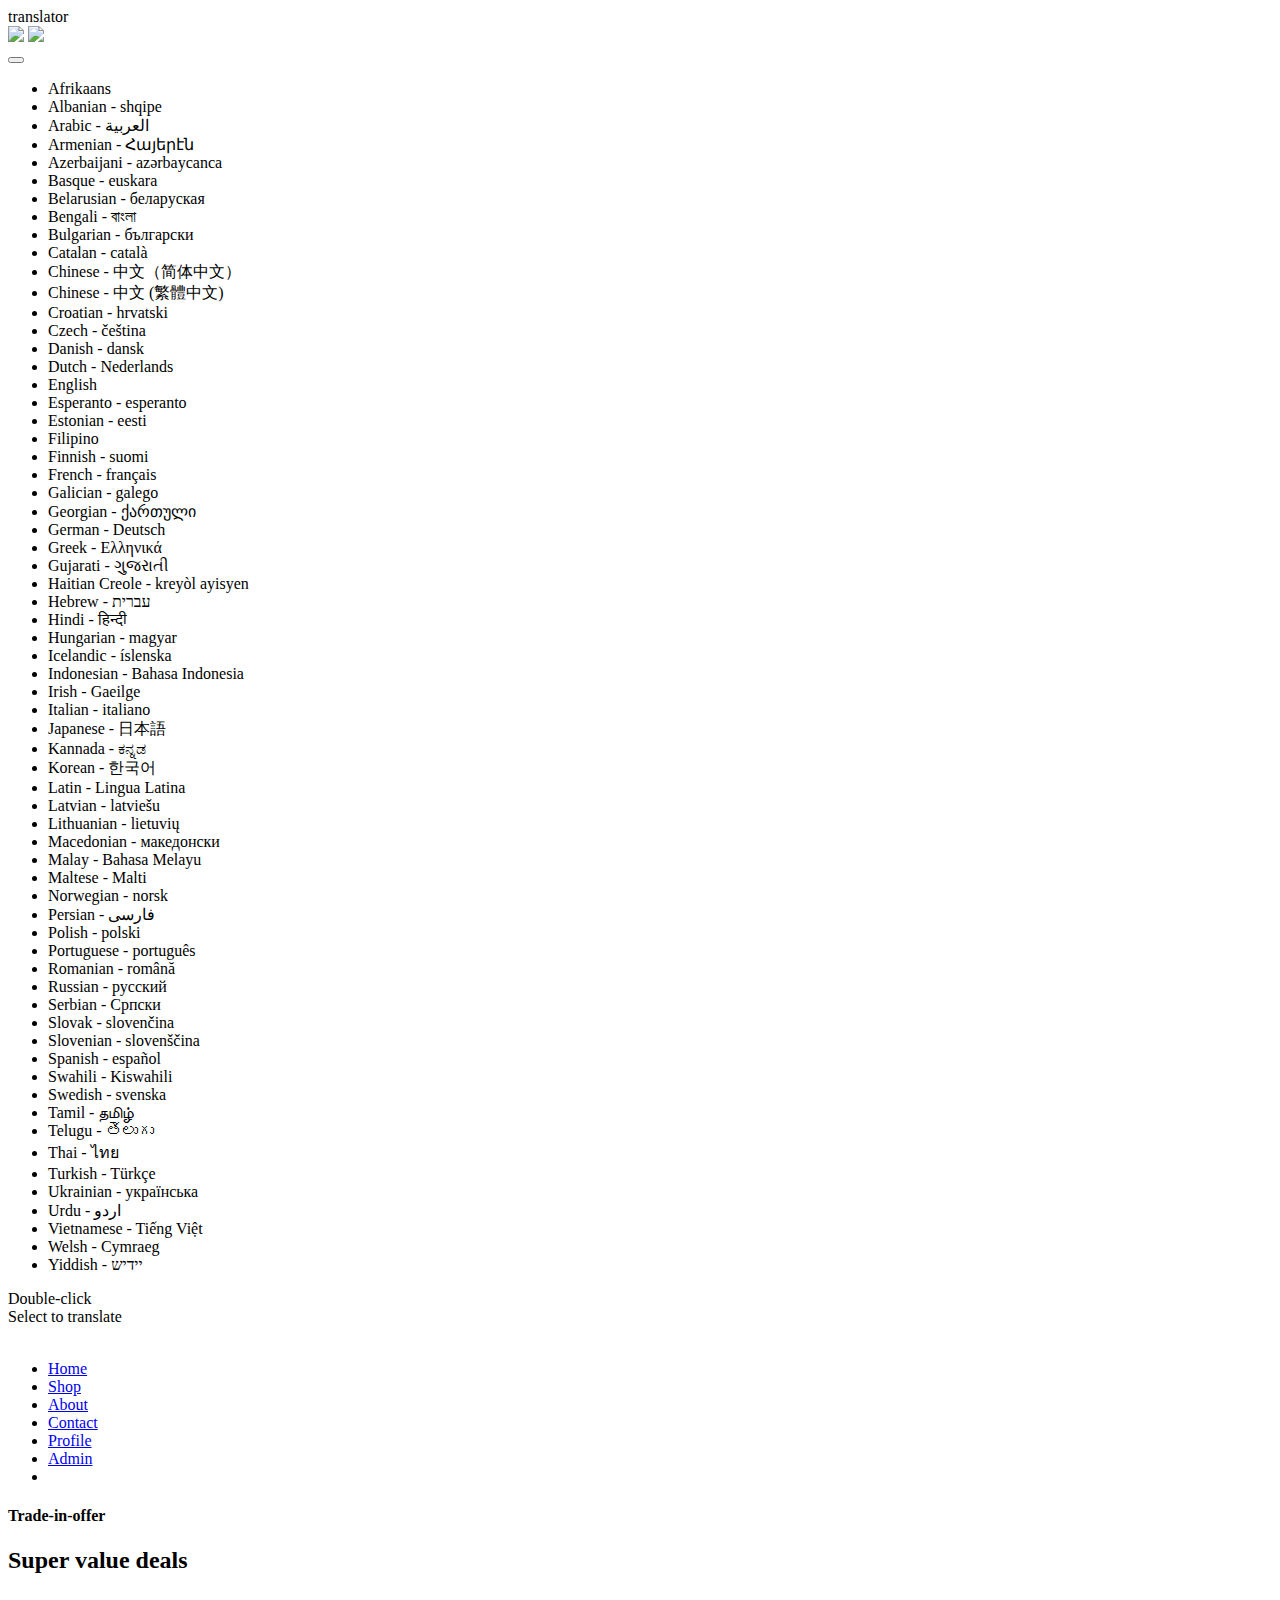
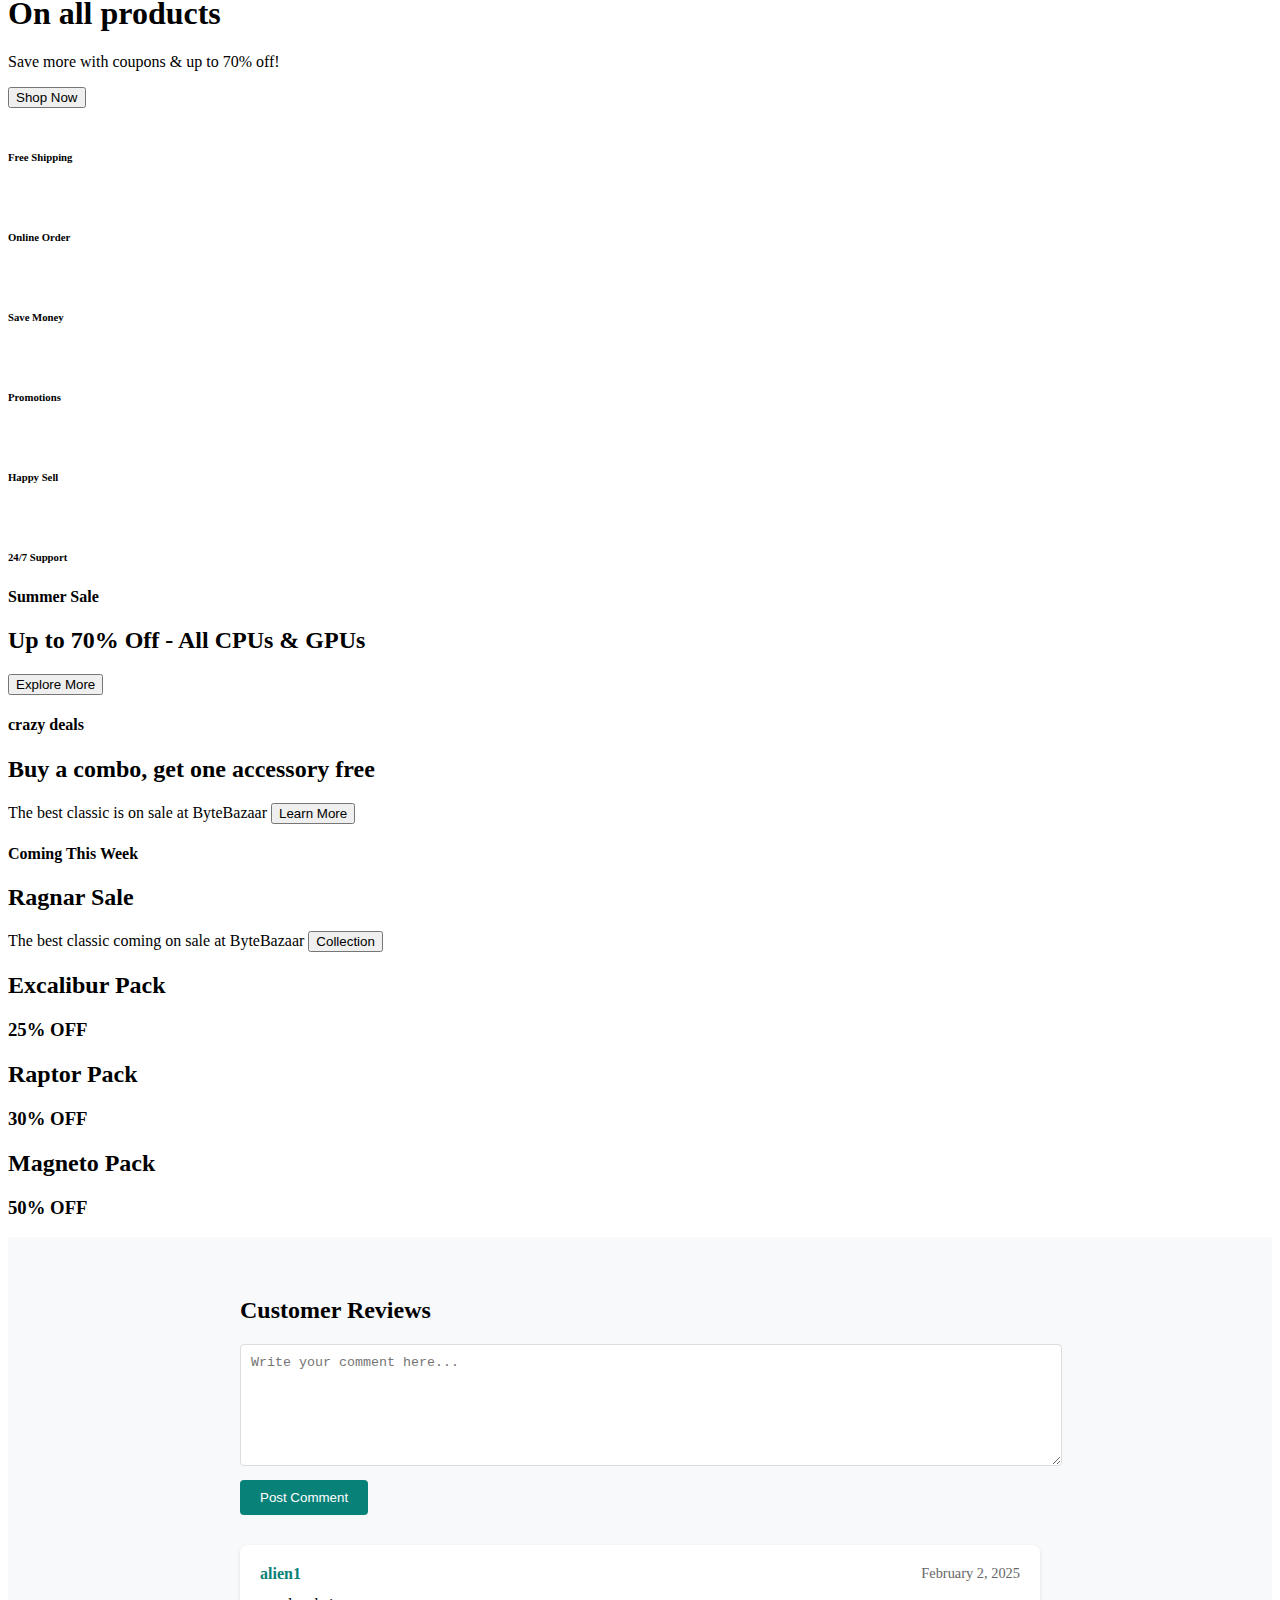
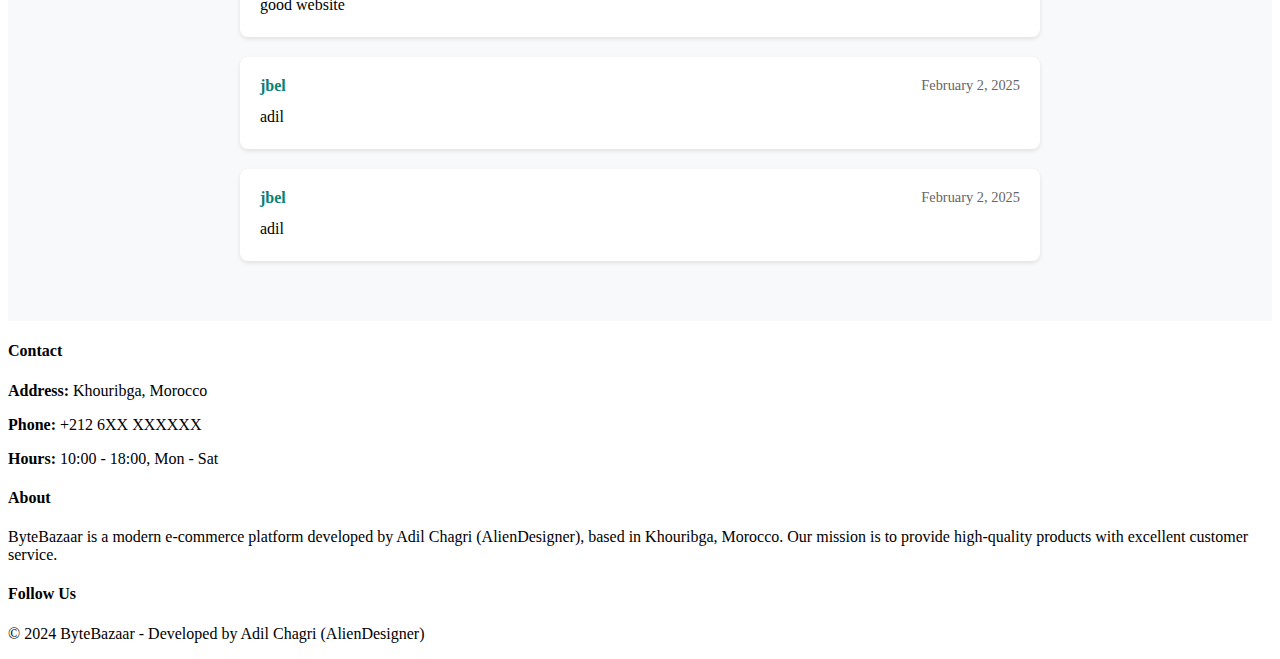
==== index.html @ e116e507 "Update and rename ByteBazaar.html to index.html" ====
<!DOCTYPE html>
<!-- saved from url=(0081)http://localhost/ecom/ByteBazaar-Ecommerce-Store-PHP-MySQL-main/website/index.php -->
<html lang="en"><head><meta http-equiv="Content-Type" content="text/html; charset=UTF-8">
    
    <meta http-equiv="X-UA-Compatible" content="IE=edge">
    <meta name="viewport" content="width=device-width, initial-scale=1.0">
    <title>ByteBazaar</title>
    <link rel="stylesheet" href="./ByteBazaar_files/all.css">
    <link rel="stylesheet" href="./ByteBazaar_files/all.css">
    <link rel="stylesheet" href="./ByteBazaar_files/style.css">
<style type="text/css">@font-face{font-family:'Didact Gothic';src:url([data-uri]) format("woff");font-weight:normal;font-style:normal}
</style><style id="plotly.js-style-global"></style><style type="text/css">.CtxtMenu_InfoClose {  top:.2em; right:.2em;}
.CtxtMenu_InfoContent {  overflow:auto; text-align:left; font-size:80%;  padding:.4em .6em; border:1px inset; margin:1em 0px;  max-height:20em; max-width:30em; background-color:#EEEEEE;  white-space:normal;}
.CtxtMenu_Info.CtxtMenu_MousePost {outline:none;}
.CtxtMenu_Info {  position:fixed; left:50%; width:auto; text-align:center;  border:3px outset; padding:1em 2em; background-color:#DDDDDD;  color:black;  cursor:default; font-family:message-box; font-size:120%;  font-style:normal; text-indent:0; text-transform:none;  line-height:normal; letter-spacing:normal; word-spacing:normal;  word-wrap:normal; white-space:nowrap; float:none; z-index:201;  border-radius: 15px;                     /* Opera 10.5 and IE9 */  -webkit-border-radius:15px;               /* Safari and Chrome */  -moz-border-radius:15px;                  /* Firefox */  -khtml-border-radius:15px;                /* Konqueror */  box-shadow:0px 10px 20px #808080;         /* Opera 10.5 and IE9 */  -webkit-box-shadow:0px 10px 20px #808080; /* Safari 3 & Chrome */  -moz-box-shadow:0px 10px 20px #808080;    /* Forefox 3.5 */  -khtml-box-shadow:0px 10px 20px #808080;  /* Konqueror */  filter:progid:DXImageTransform.Microsoft.dropshadow(OffX=2, OffY=2, Color="gray", Positive="true"); /* IE */}
</style><style type="text/css">.CtxtMenu_MenuClose {  position:absolute;  cursor:pointer;  display:inline-block;  border:2px solid #AAA;  border-radius:18px;  -webkit-border-radius: 18px;             /* Safari and Chrome */  -moz-border-radius: 18px;                /* Firefox */  -khtml-border-radius: 18px;              /* Konqueror */  font-family: "Courier New", Courier;  font-size:24px;  color:#F0F0F0}
.CtxtMenu_MenuClose span {  display:block; background-color:#AAA; border:1.5px solid;  border-radius:18px;  -webkit-border-radius: 18px;             /* Safari and Chrome */  -moz-border-radius: 18px;                /* Firefox */  -khtml-border-radius: 18px;              /* Konqueror */  line-height:0;  padding:8px 0 6px     /* may need to be browser-specific */}
.CtxtMenu_MenuClose:hover {  color:white!important;  border:2px solid #CCC!important}
.CtxtMenu_MenuClose:hover span {  background-color:#CCC!important}
.CtxtMenu_MenuClose:hover:focus {  outline:none}
</style><style type="text/css">.CtxtMenu_Menu {  position:absolute;  background-color:white;  color:black;  width:auto; padding:5px 0px;  border:1px solid #CCCCCC; margin:0; cursor:default;  font: menu; text-align:left; text-indent:0; text-transform:none;  line-height:normal; letter-spacing:normal; word-spacing:normal;  word-wrap:normal; white-space:nowrap; float:none; z-index:201;  border-radius: 5px;                     /* Opera 10.5 and IE9 */  -webkit-border-radius: 5px;             /* Safari and Chrome */  -moz-border-radius: 5px;                /* Firefox */  -khtml-border-radius: 5px;              /* Konqueror */  box-shadow:0px 10px 20px #808080;         /* Opera 10.5 and IE9 */  -webkit-box-shadow:0px 10px 20px #808080; /* Safari 3 & Chrome */  -moz-box-shadow:0px 10px 20px #808080;    /* Forefox 3.5 */  -khtml-box-shadow:0px 10px 20px #808080;  /* Konqueror */}
.CtxtMenu_MenuItem {  padding: 1px 2em;  background:transparent;}
.CtxtMenu_MenuArrow {  position:absolute; right:.5em; padding-top:.25em; color:#666666;  font-family: null; font-size: .75em}
.CtxtMenu_MenuActive .CtxtMenu_MenuArrow {color:white}
.CtxtMenu_MenuArrow.CtxtMenu_RTL {left:.5em; right:auto}
.CtxtMenu_MenuCheck {  position:absolute; left:.7em;  font-family: null}
.CtxtMenu_MenuCheck.CtxtMenu_RTL { right:.7em; left:auto }
.CtxtMenu_MenuRadioCheck {  position:absolute; left: .7em;}
.CtxtMenu_MenuRadioCheck.CtxtMenu_RTL {  right: .7em; left:auto}
.CtxtMenu_MenuInputBox {  padding-left: 1em; right:.5em; color:#666666;  font-family: null;}
.CtxtMenu_MenuInputBox.CtxtMenu_RTL {  left: .1em;}
.CtxtMenu_MenuComboBox {  left:.1em; padding-bottom:.5em;}
.CtxtMenu_MenuSlider {  left: .1em;}
.CtxtMenu_SliderValue {  position:absolute; right:.1em; padding-top:.25em; color:#333333;  font-size: .75em}
.CtxtMenu_SliderBar {  outline: none; background: #d3d3d3}
.CtxtMenu_MenuLabel {  padding: 1px 2em 3px 1.33em;  font-style:italic}
.CtxtMenu_MenuRule {  border-top: 1px solid #DDDDDD;  margin: 4px 3px;}
.CtxtMenu_MenuDisabled {  color:GrayText}
.CtxtMenu_MenuActive {  background-color: #606872;  color: white;}
.CtxtMenu_MenuDisabled:focus {  background-color: #E8E8E8}
.CtxtMenu_MenuLabel:focus {  background-color: #E8E8E8}
.CtxtMenu_ContextMenu:focus {  outline:none}
.CtxtMenu_ContextMenu .CtxtMenu_MenuItem:focus {  outline:none}
.CtxtMenu_SelectionMenu {  position:relative; float:left;  border-bottom: none; -webkit-box-shadow:none; -webkit-border-radius:0px; }
.CtxtMenu_SelectionItem {  padding-right: 1em;}
.CtxtMenu_Selection {  right: 40%; width:50%; }
.CtxtMenu_SelectionBox {  padding: 0em; max-height:20em; max-width: none;  background-color:#FFFFFF;}
.CtxtMenu_SelectionDivider {  clear: both; border-top: 2px solid #000000;}
.CtxtMenu_Menu .CtxtMenu_MenuClose {  top:-10px; left:-10px}
</style><style id="MJX-SVG-styles">
mjx-container[jax="SVG"] {
  direction: ltr;
}

mjx-container[jax="SVG"] > svg {
  overflow: visible;
}

mjx-container[jax="SVG"] > svg a {
  fill: blue;
  stroke: blue;
}

mjx-assistive-mml {
  position: absolute !important;
  top: 0px;
  left: 0px;
  clip: rect(1px, 1px, 1px, 1px);
  padding: 1px 0px 0px 0px !important;
  border: 0px !important;
  display: block !important;
  width: auto !important;
  overflow: hidden !important;
  -webkit-touch-callout: none;
  -webkit-user-select: none;
  -khtml-user-select: none;
  -moz-user-select: none;
  -ms-user-select: none;
  user-select: none;
}

mjx-assistive-mml[display="block"] {
  width: 100% !important;
}

mjx-container[jax="SVG"][display="true"] {
  display: block;
  text-align: center;
  margin: 1em 0;
}

mjx-container[jax="SVG"][display="true"][width="full"] {
  display: flex;
}

mjx-container[jax="SVG"][justify="left"] {
  text-align: left;
}

mjx-container[jax="SVG"][justify="right"] {
  text-align: right;
}

g[data-mml-node="merror"] > g {
  fill: red;
  stroke: red;
}

g[data-mml-node="merror"] > rect[data-background] {
  fill: yellow;
  stroke: none;
}

g[data-mml-node="mtable"] > line[data-line] {
  stroke-width: 70px;
  fill: none;
}

g[data-mml-node="mtable"] > rect[data-frame] {
  stroke-width: 70px;
  fill: none;
}

g[data-mml-node="mtable"] > .mjx-dashed {
  stroke-dasharray: 140;
}

g[data-mml-node="mtable"] > .mjx-dotted {
  stroke-linecap: round;
  stroke-dasharray: 0,140;
}

g[data-mml-node="mtable"] > g > svg {
  overflow: visible;
}

[jax="SVG"] mjx-tool {
  display: inline-block;
  position: relative;
  width: 0;
  height: 0;
}

[jax="SVG"] mjx-tool > mjx-tip {
  position: absolute;
  top: 0;
  left: 0;
}

mjx-tool > mjx-tip {
  display: inline-block;
  padding: .2em;
  border: 1px solid #888;
  font-size: 70%;
  background-color: #F8F8F8;
  color: black;
  box-shadow: 2px 2px 5px #AAAAAA;
}

g[data-mml-node="maction"][data-toggle] {
  cursor: pointer;
}

mjx-status {
  display: block;
  position: fixed;
  left: 1em;
  bottom: 1em;
  min-width: 25%;
  padding: .2em .4em;
  border: 1px solid #888;
  font-size: 90%;
  background-color: #F8F8F8;
  color: black;
}

foreignObject[data-mjx-xml] {
  font-family: initial;
  line-height: normal;
  overflow: visible;
}

.MathJax path {
  stroke-width: 3;
}
</style><style>@font-face {
              font-family: 'Open Sans Regular';
              font-style: normal;
              font-weight: 400;
              src: url('chrome-extension://gkkdmjjodidppndkbkhhknakbeflbomf/fonts/open_sans/open-sans-v18-latin-regular.woff');
          }</style><style>@font-face {
              font-family: 'Open Sans Bold';
              font-style: normal;
              font-weight: 800;
              src: url('chrome-extension://gkkdmjjodidppndkbkhhknakbeflbomf/fonts/open_sans/OpenSans-Bold.woff');
          }</style><style>@font-face {
              font-family: 'Open Sans ExtraBold';
              font-style: normal;
              font-weight: 800;
              src: url('chrome-extension://gkkdmjjodidppndkbkhhknakbeflbomf/fonts/open_sans/open-sans-v18-latin-800.woff');
          }</style><style data-jss="" data-meta="MuiDialog">
@media print {
  .MuiDialog-root {
    position: absolute !important;
  }
}
.MuiDialog-scrollPaper {
  display: flex;
  align-items: center;
  justify-content: center;
}
.MuiDialog-scrollBody {
  overflow-x: hidden;
  overflow-y: auto;
  text-align: center;
}
.MuiDialog-scrollBody:after {
  width: 0;
  height: 100%;
  content: "";
  display: inline-block;
  vertical-align: middle;
}
.MuiDialog-container {
  height: 100%;
  outline: 0;
}
@media print {
  .MuiDialog-container {
    height: auto;
  }
}
.MuiDialog-paper {
  margin: 32px;
  position: relative;
  overflow-y: auto;
}
@media print {
  .MuiDialog-paper {
    box-shadow: none;
    overflow-y: visible;
  }
}
.MuiDialog-paperScrollPaper {
  display: flex;
  max-height: calc(100% - 64px);
  flex-direction: column;
}
.MuiDialog-paperScrollBody {
  display: inline-block;
  text-align: left;
  vertical-align: middle;
}
.MuiDialog-paperWidthFalse {
  max-width: calc(100% - 64px);
}
.MuiDialog-paperWidthXs {
  max-width: 444px;
}
@media (max-width:507.95px) {
  .MuiDialog-paperWidthXs.MuiDialog-paperScrollBody {
    max-width: calc(100% - 64px);
  }
}
.MuiDialog-paperWidthSm {
  max-width: 600px;
}
@media (max-width:663.95px) {
  .MuiDialog-paperWidthSm.MuiDialog-paperScrollBody {
    max-width: calc(100% - 64px);
  }
}
.MuiDialog-paperWidthMd {
  max-width: 960px;
}
@media (max-width:1023.95px) {
  .MuiDialog-paperWidthMd.MuiDialog-paperScrollBody {
    max-width: calc(100% - 64px);
  }
}
.MuiDialog-paperWidthLg {
  max-width: 1280px;
}
@media (max-width:1343.95px) {
  .MuiDialog-paperWidthLg.MuiDialog-paperScrollBody {
    max-width: calc(100% - 64px);
  }
}
.MuiDialog-paperWidthXl {
  max-width: 1920px;
}
@media (max-width:1983.95px) {
  .MuiDialog-paperWidthXl.MuiDialog-paperScrollBody {
    max-width: calc(100% - 64px);
  }
}
.MuiDialog-paperFullWidth {
  width: calc(100% - 64px);
}
.MuiDialog-paperFullScreen {
  width: 100%;
  height: 100%;
  margin: 0;
  max-width: 100%;
  max-height: none;
  border-radius: 0;
}
.MuiDialog-paperFullScreen.MuiDialog-paperScrollBody {
  margin: 0;
  max-width: 100%;
}
</style><style class="optistyle">.optipanel .optibody .chatgpt-button{
  padding: 0.5em;
  font-size: large;
  font-weight: 700;
  cursor: pointer;
  text-align: center;
  display: block;
  transition: 0.3s;

}
.optipanel .optibody .chatgpt-button:hover{
  color: black;
}
.optipanel .optibody .chatgpt-button,
.optipanel .optibody .text-area-container {
  width: calc(100% - 22px);
  padding: 8px 10px;
  margin: .5em 0;
  border-radius: 5px;
  background: #f7f7f7;
  border: 1px solid rgb(220, 220, 220);
}
.optipanel .optibody .text-area-container {
  display: flex;
}
.optipanel .optibody .chatgpt-button:active,
.optipanel .optibody .text-area-container:has(textarea:focus){
  border-color: #bbc0c4;
}


.optipanel .optibody .text-area-container.sent {
  border: 0;
}
.optipanel .optibody .text-area-container > textarea {
  width: 100%;
  height: 1.2em;
  border: 0;
  resize: none;
  padding: 0;
  font-family: inherit;
  background-color: unset;
  font-size: medium;
  outline: unset;
  overflow-y: hidden;
}

.optipanel .optibody .text-area-container button{
  border: 0;
  background-color: unset;
  margin-left: auto;
  cursor: pointer;
  transition: 0.3s;
  fill: rgb(65, 65, 65);
}

.optipanel .optibody .text-area-container button:hover{
  fill: rgb(46, 46, 46);
}

.optipanel .optibody .text-area-container.sent button {
  display: none;
}
.optipanel .optibody .text-area-container svg{
  width: 2em;
  height: 1.5em;
  transform: rotate(90deg);
}


.dark.optisearchbox .optipanel .optibody .chatgpt-button,
.dark.optisearchbox .optipanel .optibody .text-area-container{
  border-color: #222222;
  background-color: #3b3b3b;
}
.dark.optisearchbox .optipanel .optibody .text-area-container button{
  fill: rgb(212, 212, 212);
}
.dark.optisearchbox .optipanel .optibody .text-area-container button:hover{
  fill: white;
}
.dark.optisearchbox .optipanel .optibody .chatgpt-button:active,
.dark.optisearchbox .optipanel .optibody .text-area-container:has(textarea:focus){
  border-color: #979797;
}
.dark.optisearchbox .optipanel .optibody .chatgpt-button:hover{
  color: white;
}
:root{
  --line-dark: #34363e
}
#optiexpr {
  padding-left: 20px;
  position: relative;
  overflow: auto;
  font-size: 18px;
}
#optiplot {
  padding: 0px;
  margin: 5px;
  overflow: auto;
}

#opticalculator {
  height: 400px;
  width: 400px;
  padding: 0px;
}

.optisearchbox {
  margin: 20px 0 10px 0;
  border-radius: 8px;
  width: auto;
  min-width: 400px;
  max-width: 600px;
  box-shadow: rgb(0 0 0 / 15%) 0px 0px 2px 0px, rgb(0 0 0 / 15%) 1px 3px 8px 0px;
  overflow: hidden;
}

.optisearchbox.bright {
  background-color: #fff;
}
.optisearchbox.dark {
  color: rgb(215, 210, 204);
  color-scheme: dark;
}

.optisearchbox .unfold_button {
  width: 100%;
  text-align: left;
  height: 2rem;
  border: 1px rgb(220, 220, 220);
  cursor: pointer;
  position: relative;
  box-shadow: rgb(255 255 255) 0px -15px 20px -3px;
  padding: 10px 0px 0px 10px;
  font-size: smaller;
}
.optisearchbox.dark .unfold_button{
  box-shadow: rgb(0,0,0) 0px -15px 20px -3px;
}
.optisearchbox .unfold_button:active{
  background-color: rgb(177, 177, 177);
}

.optipanel {
  margin: 0px 5px 0px 5px;
  padding: 15px 15px;
  padding-bottom: 8px;
  padding-top: 8px;
  font-size: 15px;
  position: relative;
  transition: max-height 5s;
  /* overflow-y: auto; */
  max-height: initial;
}

.folded {
  overflow-y: hidden;
  max-height: 400px;
}

.optipanel .watermark {
  float: right;
  font-size: x-small;
  color: #999999;
}

.optipanel .optiheader {
  margin-top: 15px;
  margin-bottom: 15px;
}

.optipanel .title {
  font-size: large;
  font-weight: bold;
  line-height: initial;
  word-wrap: break-word;
}
.optisearchbox.bright .optipanel .title {
  color: #1a0dab;
}

.optipanel .optiheader:hover .title {
  text-decoration: underline;
}

.optipanel .optilink {
  display: block;
  white-space: nowrap;
  overflow: hidden;
  text-overflow: ellipsis;
  max-width: 400px;
  padding-top: 5px;
  font-style: normal;
  font-size: small;
}

.bright .optipanel .optilink {
  color: #3c4043 !important;
}
.optisearchbox.dark .optipanel .optilink {
  color: rgb(167, 159, 147) !important;
}

.optipanel .optiheader a:link {
  text-decoration: none !important;
}

.optipanel .optilink img {
  vertical-align: middle;
  margin-right: 5px;
  margin-top: -3px;
  max-width: 16px;
  display: inline;
}

.optipanel hr {
  height: 1px;
  margin: .5em;
  border: 0px;
  background-color: rgb(220, 220, 220);
}
.optisearchbox.dark .optipanel hr {
  background-color: var(--line-dark);
}

.optipanel .opticopy {
  position: absolute;
  width: auto;
  height: auto;
  right: 6px;
  top: 6px;
  user-select: none;
  font-size: x-small;
  opacity: 70%;
}

.optipanel .opticopy svg {
  width: 15px;
  height: 15px;
  stroke: #bbc0c4;
}
.optipanel .opticopy svg:hover {
  stroke: #9fa6ad;
  cursor: pointer;
}
.optipanel .optibody p,
.optipanel .optibody ul,
.optipanel .optibody ol {
  line-height: 1.5;
  padding-top: 0.25em;
  padding-bottom: 0.25em;
}

.optipanel .optibody ul,
.optipanel .optibody ol {
  padding-left: 15px;
}
.optipanel .optibody img {
  max-width: 100%;
}

.optipanel .optibody li, .optipanel .optibody ol{
  list-style: initial;
  margin: .4rem;
  padding: 0 .4rem;
}

.optipanel blockquote {
  position: relative;
  padding-left: 12px;
}

.optipanel blockquote:before {
  content: "";
  display: block;
  position: absolute;
  top: 0;
  bottom: 0;
  left: 0;
  width: 4px;
  height: inherit;
  border-radius: 8px;
  background: #c8ccd0;
}

.optipanel code {
  font-family: Consolas, Menlo, Monaco, Lucida Console, Liberation Mono,
    DejaVu Sans Mono, Bitstream Vera Sans Mono, Courier New, monospace,
    sans-serif;
  padding: 2px 4px;
  border-radius: 3px;
  font-size: 100%;
}

.optipanel pre.prettyprint code {
  display: block;
}

.optipanel pre.prettyprint {
  border: 0px;
  margin-bottom: 1em;
  padding: 12px 8px;
  width: auto;
  max-height: 600px;
  overflow: auto;
  font-family: Consolas, Menlo, Monaco, monospace;
  font-size: 13px;
  border-radius: 3px;
  scrollbar-color: rgba(0, 0, 0, 0.2) transparent;
}

.optipanel .optibody {
  overflow: auto;
}

.optipanel a {
  text-decoration: none;
}
.bright .optipanel a {
  color: #0077cc
}
.optisearchbox.dark .optipanel a {
  color: #8ab4f8
}
.optipanel a:hover {
  text-decoration: underline;
}

.optipanel span.mwe-math-element {
  display: inline-flex;
}
.optipanel .stackfoot .d-none {
  display: none;
}

.optipanel .stackfoot {
  margin-top: 15px;
  line-height: 23px;
  font-size: small;
}

/*recherche associes position fixed google*/
#rhs .z2QsLb {
  position: unset !important;
}

.prettyprint { background: #f7f7f7; }

a .prettyprint .pln,
a .prettyprint .pun { color: #0077cc; }

.prettyprint .pln { color: #4d4d4c; }

/* Specify class=linenums on a pre to get line numbering */
.prettyprint ol.linenums {
  margin-top: 0;
  margin-bottom: 0;
  color: #8e908c;
}

li.L0,
li.L1,
li.L2,
li.L3,
li.L4,
li.L5,
li.L6,
li.L7,
li.L8,
li.L9 {
  padding-left: 1em;
  background-color: #ffffff;
  list-style-type: decimal;
}

@media screen {
  .prettyprint .str { color: #718c00; } /* string content */
  .prettyprint .kwd { color: #8959a8; } /* keyword */
  .prettyprint .com { color: #8e908c; } /* comment */
  .prettyprint .typ { color: #4271ae; } /* type name */
  .prettyprint .lit { color: #f5871f; } /* literal value */
  .prettyprint .pun { color: #4d4d4c; } /* punctuation */
  .prettyprint .opn { color: #4d4d4c; } /* lisp open bracket */
  .prettyprint .clo { color: #4d4d4c; } /* lisp close bracket */
  .prettyprint .tag { /* markup tag name */    
    color: #c82829;
    border: initial;
    background: initial;
    padding: initial;
    line-height: 1;
  }

  .prettyprint .atn { color: #f5871f; } /* markup attribute name */
  .prettyprint .atv { color: #3e999f; } /* markup attribute value */
  .prettyprint .dec { color: #f5871f; } /* declaration */
  .prettyprint .var { color: #c82829; } /* variable name */
  .prettyprint .fun { color: #4271ae; } /* function name */
}


.optisearchbox.dark .prettyprint , .optisearchbox.dark .pre-surround .prettyprint{
  background: #222;
  border-radius: 8px;
}

.optisearchbox.dark .prettyprint .str { color: #65B042; } /* string  - green */
.optisearchbox.dark .prettyprint .kwd { color: #E28964; } /* keyword - dark pink */
.optisearchbox.dark .prettyprint .com { color: #AEAEAE; font-style: italic; } /* comment - gray */
.optisearchbox.dark .prettyprint .typ { color: #89bdff; } /* type - light blue */
.optisearchbox.dark .prettyprint .lit { color: #3387CC; } /* literal - blue */
.optisearchbox.dark .prettyprint .pun { color: #fff; } /* punctuation - white */
.optisearchbox.dark .prettyprint .pln { color: #fff; } /* plaintext - white */
.optisearchbox.dark .prettyprint .tag { color: #89bdff; } /* html/xml tag    - light blue */
.optisearchbox.dark .prettyprint .atn { color: #bdb76b; } /* html/xml attribute name  - khaki */
.optisearchbox.dark .prettyprint .atv { color: #65B042; } /* html/xml attribute value - green */
.optisearchbox.dark .prettyprint .dec { color: #3387CC; } /* decimal - blue */


.optisearchbox.dark .pre.prettyprint {
  width: 95%;
  margin: 1em auto;
  padding: 1em;
  white-space: pre-wrap;
}


/* Specify class=linenums on a pre to get line numbering */
.optisearchbox.dark ol.linenums { margin-top: 0; margin-bottom: 0; color: #AEAEAE; } /* IE indents via margin-left */
.optisearchbox.dark li.L0, .optisearchbox.dark li.L1, .optisearchbox.dark li.L2, .optisearchbox.dark li.L3, .optisearchbox.dark li.L5, .optisearchbox.dark li.L6, .optisearchbox.dark li.L7, .optisearchbox.dark li.L8 { list-style-type: none }
/* Alternate shading for lines */
.optisearchbox.dark li.L1, .optisearchbox.dark li.L3, .optisearchbox.dark li.L5, .optisearchbox.dark li.L7, .optisearchbox.dark li.L9 { }

@media print {
  .optisearchbox.dark .prettyprint .str { color: #060; }
  .optisearchbox.dark .prettyprint .kwd { color: #006; font-weight: bold; }
  .optisearchbox.dark .prettyprint .com { color: #600; font-style: italic; }
  .optisearchbox.dark .prettyprint .typ { color: #404; font-weight: bold; }
  .optisearchbox.dark .prettyprint .lit { color: #044; }
  .optisearchbox.dark .prettyprint .pun { color: #440; }
  .optisearchbox.dark .prettyprint .pln { color: #000; }
  .optisearchbox.dark .prettyprint .tag { color: #006; font-weight: bold; }
  .optisearchbox.dark .prettyprint .atn { color: #404; }
  .optisearchbox.dark .prettyprint .atv { color: #060; }
}


.optipanel .optibody.w3body h3 {
  font-weight: bold;
  color: #4a4a4a;
}
.optisearchbox.dark .optipanel .optibody.w3body h3{
  color: #b5b5b5;
}
.optipanel .optibody.w3body b {
  font-weight: bold;
}
.optipanel .optibody.w3body .w3-example {
  background-color: #eff0f1;
  border-radius: 5px;
  padding: 10px 10px;
  font-size: small;
}
.optipanel .optibody.w3body .w3-example h3 {
  margin: initial;
}
.optipanel .optibody.wikibody .imgwiki img {
  width: 40%;
  height: 100%;
  float: right;
  border-radius: 5px;
  margin: 10px;
}
.optipanel .optibody.wikibody p {
  margin: 0.5em 0;
}
.optipanel .optibody.geniusBody {
  max-height: 400px;
}</style></head>

<body><audio class="audio-for-speech" src=""></audio><div class="translate-tooltip-mtz green sm-root translate hidden_translate">
                    <div class="header-wrapper">
                        <div class="header-controls">
                            <span class="sound-translate"></span>
                            <span class="copy green"></span>
                            <span class="settings-translator"></span>
                        </div>
                        <div class="header-title">translator</div>
                        <div class="translate-icons">
                            <img class="from" src="http://localhost/ecom/ByteBazaar-Ecommerce-Store-PHP-MySQL-main/website/index.php">
                            <img class="translate-arrow" src="chrome-extension://icchadngbpkcegnabnabhkjkfkfflmpj/images/right-arrow.png">
                            <div class="translate_to_dropdown">
                                <button class="dropbtn dropdown-toggle" type="button" id="dropdownMenuButton1" aria-expanded="false"></button>
                                <ul class="dropdown-content-wrapper languageSelector green">
                                    <li><a class="dropdown-item" data-lang="af">Afrikaans</a></li>
                                    <li><a class="dropdown-item" data-lang="sq">Albanian - shqipe</a></li>
                                    <li><a class="dropdown-item" data-lang="ar">Arabic - ‎‫العربية‬‎</a></li>
                                    <li><a class="dropdown-item" data-lang="hy">Armenian - Հայերէն</a></li>
                                    <li><a class="dropdown-item" data-lang="az">Azerbaijani - azərbaycanca</a></li>
                                    <li><a class="dropdown-item" data-lang="eu">Basque - euskara</a></li>
                                    <li><a class="dropdown-item" data-lang="be">Belarusian - беларуская</a></li>
                                    <li><a class="dropdown-item" data-lang="bn">Bengali - বাংলা</a></li>
                                    <li><a class="dropdown-item" data-lang="bg">Bulgarian - български</a></li>
                                    <li><a class="dropdown-item" data-lang="ca">Catalan - català</a></li>
                                    <li><a class="dropdown-item" data-lang="zh-CN">Chinese - 中文（简体中文）</a></li>
                                    <li><a class="dropdown-item" data-lang="zh-TW">Chinese - 中文 (繁體中文)</a></li>
                                    <li><a class="dropdown-item" data-lang="hr">Croatian - hrvatski</a></li>
                                    <li><a class="dropdown-item" data-lang="cs">Czech - čeština</a></li>
                                    <li><a class="dropdown-item" data-lang="da">Danish - dansk</a></li>
                                    <li><a class="dropdown-item" data-lang="nl">Dutch - Nederlands</a></li>
                                    <li><a class="dropdown-item" data-lang="en">English</a></li>
                                    <li><a class="dropdown-item" data-lang="eo">Esperanto - esperanto</a></li>
                                    <li><a class="dropdown-item" data-lang="et">Estonian - eesti</a></li>
                                    <li><a class="dropdown-item" data-lang="tl">Filipino</a></li>
                                    <li><a class="dropdown-item" data-lang="fi">Finnish - suomi</a></li>
                                    <li><a class="dropdown-item" data-lang="fr">French - français</a></li>
                                    <li><a class="dropdown-item" data-lang="gl">Galician - galego</a></li>
                                    <li><a class="dropdown-item" data-lang="ka">Georgian - ქართული</a></li>
                                    <li><a class="dropdown-item" data-lang="de">German - Deutsch</a></li>
                                    <li><a class="dropdown-item" data-lang="el">Greek - Ελληνικά</a></li>
                                    <li><a class="dropdown-item" data-lang="gu">Gujarati - ગુજરાતી</a></li>
                                    <li><a class="dropdown-item" data-lang="ht">Haitian Creole - kreyòl ayisyen</a></li>
                                    <li><a class="dropdown-item" data-lang="iw">Hebrew - ‎‫עברית‬‎</a></li>
                                    <li><a class="dropdown-item" data-lang="hi">Hindi - हिन्दी</a></li>
                                    <li><a class="dropdown-item" data-lang="hu">Hungarian - magyar</a></li>
                                    <li><a class="dropdown-item" data-lang="is">Icelandic - íslenska</a></li>
                                    <li><a class="dropdown-item" data-lang="id">Indonesian - Bahasa Indonesia</a></li>
                                    <li><a class="dropdown-item" data-lang="ga">Irish - Gaeilge</a></li>
                                    <li><a class="dropdown-item" data-lang="it">Italian - italiano</a></li>
                                    <li><a class="dropdown-item" data-lang="ja">Japanese - 日本語</a></li>
                                    <li><a class="dropdown-item" data-lang="kn">Kannada - ಕನ್ನಡ</a></li>
                                    <li><a class="dropdown-item" data-lang="ko">Korean - 한국어</a></li>
                                    <li><a class="dropdown-item" data-lang="la">Latin - Lingua Latina</a></li>
                                    <li><a class="dropdown-item" data-lang="lv">Latvian - latviešu</a></li>
                                    <li><a class="dropdown-item" data-lang="lt">Lithuanian - lietuvių</a></li>
                                    <li><a class="dropdown-item" data-lang="mk">Macedonian - македонски</a></li>
                                    <li><a class="dropdown-item" data-lang="ms">Malay - Bahasa Melayu</a></li>
                                    <li><a class="dropdown-item" data-lang="mt">Maltese - Malti</a></li>
                                    <li><a class="dropdown-item" data-lang="no">Norwegian - norsk</a></li>
                                    <li><a class="dropdown-item" data-lang="fa">Persian - ‎‫فارسی‬‎</a></li>
                                    <li><a class="dropdown-item" data-lang="pl">Polish - polski</a></li>
                                    <li><a class="dropdown-item" data-lang="pt">Portuguese - português</a></li>
                                    <li><a class="dropdown-item" data-lang="ro">Romanian - română</a></li>
                                    <li><a class="dropdown-item" data-lang="ru">Russian - русский</a></li>
                                    <li><a class="dropdown-item" data-lang="sr">Serbian - Српски</a></li>
                                    <li><a class="dropdown-item" data-lang="sk">Slovak - slovenčina</a></li>
                                    <li><a class="dropdown-item" data-lang="sl">Slovenian - slovenščina</a></li>
                                    <li><a class="dropdown-item" data-lang="es">Spanish - español</a></li>
                                    <li><a class="dropdown-item" data-lang="sw">Swahili - Kiswahili</a></li>
                                    <li><a class="dropdown-item" data-lang="sv">Swedish - svenska</a></li>
                                    <li><a class="dropdown-item" data-lang="ta">Tamil - தமிழ்</a></li>
                                    <li><a class="dropdown-item" data-lang="te">Telugu - తెలుగు</a></li>
                                    <li><a class="dropdown-item" data-lang="th">Thai - ไทย</a></li>
                                    <li><a class="dropdown-item" data-lang="tr">Turkish - Türkçe</a></li>
                                    <li><a class="dropdown-item" data-lang="uk">Ukrainian - українська</a></li>
                                    <li><a class="dropdown-item" data-lang="ur">Urdu - ‎‫اردو‬‎</a></li>
                                    <li><a class="dropdown-item" data-lang="vi">Vietnamese - Tiếng Việt</a></li>
                                    <li><a class="dropdown-item" data-lang="cy">Welsh - Cymraeg</a></li>
                                    <li><a class="dropdown-item" data-lang="yi">Yiddish - יידיש</a></li>
                            </ul>
                          </div>
                        </div>
                    </div>
                    <div class="translated-text">
                        <div id="words" class="words"></div>
                        <div class="sentences green"></div>
                    </div>
                    <div class="trans_controls">
                        <div class="trans_controls__control-wrapper double_click">
                            <span class="trans_controls__toggle dbl-click active" data-store="double_click">
                                <div class="trans_controls__inner-circle"></div>
                            </span>
                            <span class="trans_controls__description">
                            Double-click
                            </span>
                        </div>
                        <div class="trans_controls__control-wrapper selection">
                            <span class="trans_controls__toggle icon-trans active" data-store="icon_trans">
                                <div class="trans_controls__inner-circle"></div>
                            </span>
                            <span class="trans_controls__description">
                            Select to translate
                            </span>
                        </div>
                    </div>
                </div><span class="translate-button-mtz hidden_translate green"></span>
    <section id="header">
        <a href="http://localhost/ecom/ByteBazaar-Ecommerce-Store-PHP-MySQL-main/website/index.php"><img src="./ByteBazaar_files/logo.png" class="logo" alt=""></a>
        <div>
            <ul id="navbar">
                <li><a class="active" href="http://localhost/ecom/ByteBazaar-Ecommerce-Store-PHP-MySQL-main/website/index.php">Home</a></li>
                <li><a href="http://localhost/ecom/ByteBazaar-Ecommerce-Store-PHP-MySQL-main/website/shop.php">Shop</a></li>
                <li><a href="http://localhost/ecom/ByteBazaar-Ecommerce-Store-PHP-MySQL-main/website/about.php">About</a></li>
                <li><a href="http://localhost/ecom/ByteBazaar-Ecommerce-Store-PHP-MySQL-main/website/contact.php">Contact</a></li>
                <li><a href="http://localhost/ecom/ByteBazaar-Ecommerce-Store-PHP-MySQL-main/website/profile.php">Profile</a></li>                <li><a href="http://localhost/ecom/ByteBazaar-Ecommerce-Store-PHP-MySQL-main/website/admin.php">Admin</a></li>
                <li id="lg-bag">
                    <a href="http://localhost/ecom/ByteBazaar-Ecommerce-Store-PHP-MySQL-main/website/cart.php"><i class="far fa-shopping-bag"></i></a>
                </li>
                <a href="http://localhost/ecom/ByteBazaar-Ecommerce-Store-PHP-MySQL-main/website/index.php#" id="close"><i class="far fa-times"></i></a>
            </ul>
        </div>
        <div id="mobile">
            <a href="http://localhost/ecom/ByteBazaar-Ecommerce-Store-PHP-MySQL-main/website/cart.php"><i class="far fa-shopping-bag"></i></a>
            <i id="bar" class="fas fa-outdent"></i>
        </div>
    </section>

    <section id="hero">
        <h4>Trade-in-offer</h4>
        <h2>Super value deals</h2>
        <h1>On all products</h1>
        <p>Save more with coupons &amp; up to 70% off!</p>
        <a href="http://localhost/ecom/ByteBazaar-Ecommerce-Store-PHP-MySQL-main/website/shop.php">
            <button>Shop Now</button>
        </a>
    </section>

    <section id="feature" class="section-p1">
        <div class="fe-box">
            <img src="./ByteBazaar_files/f1.png" alt="">
            <h6>Free Shipping</h6>
        </div>
        <div class="fe-box">
            <img src="./ByteBazaar_files/f2.png" alt="">
            <h6>Online Order</h6>
        </div>
        <div class="fe-box">
            <img src="./ByteBazaar_files/f3.png" alt="">
            <h6>Save Money</h6>
        </div>
        <div class="fe-box">
            <img src="./ByteBazaar_files/f4.png" alt="">
            <h6>Promotions</h6>
        </div>
        <div class="fe-box">
            <img src="./ByteBazaar_files/f5.png" alt="">
            <h6>Happy Sell</h6>
        </div>
        <div class="fe-box">
            <img src="./ByteBazaar_files/f6.png" alt="">
            <h6>24/7 Support</h6>
        </div>
    </section>

    <section id="banner" class="section-m1">
        <h4>Summer Sale</h4>
        <h2>Up to <span>70% Off</span> - All CPUs &amp; GPUs</h2>
        <a href="http://localhost/ecom/ByteBazaar-Ecommerce-Store-PHP-MySQL-main/website/shop.php">
            <button class="normal">Explore More</button>
        </a>
    </section>

    <section id="sm-banner" class="section-p1">
        <div class="banner-box">
            <h4>crazy deals</h4>
            <h2>Buy a combo, get one accessory free</h2>
            <span>The best classic is on sale at ByteBazaar</span>
            <a href="http://localhost/ecom/ByteBazaar-Ecommerce-Store-PHP-MySQL-main/website/shop.php">
                <button class="white">Learn More</button>
            </a>
        </div>
        <div class="banner-box banner-box2">
            <h4>Coming This Week</h4>
            <h2>Ragnar Sale</h2>
            <span>The best classic coming on sale at ByteBazaar</span>
            <a href="http://localhost/ecom/ByteBazaar-Ecommerce-Store-PHP-MySQL-main/website/shop.php">
                <button class="white">Collection</button>
            </a>
        </div>
    </section>

    <section id="banner3">
        <div class="banner-box">
            <h2>Excalibur Pack</h2>
            <h3>25% OFF</h3>
        </div>
        <div class="banner-box banner-box2">
            <h2>Raptor Pack</h2>
            <h3>30% OFF</h3>
        </div>
        <div class="banner-box banner-box3">
            <h2>Magneto Pack</h2>
            <h3>50% OFF</h3>
        </div>
    </section>

    <section class="comments-section">
        <div class="container">
            <h2>Customer Reviews</h2>
                            <form method="post" class="comment-form">
                    <textarea name="comment" placeholder="Write your comment here..." required=""></textarea>
                    <button type="submit" name="submit_comment">Post Comment</button>
                </form>
            
            <div class="comments-list">
                                    <div class="comment">
                        <div class="comment-header">
                            <span class="username">alien1</span>
                            <span class="date">February 2, 2025</span>
                        </div>
                        <div class="comment-text">
                            good website                        </div>
                    </div>
                                    <div class="comment">
                        <div class="comment-header">
                            <span class="username">jbel</span>
                            <span class="date">February 2, 2025</span>
                        </div>
                        <div class="comment-text">
                            adil                        </div>
                    </div>
                                    <div class="comment">
                        <div class="comment-header">
                            <span class="username">jbel</span>
                            <span class="date">February 2, 2025</span>
                        </div>
                        <div class="comment-text">
                            adil                        </div>
                    </div>
                            </div>
        </div>
    </section>

    <style>
    .comments-section {
        padding: 40px 0;
        background: #f8f9fa;
    }
    .comments-section .container {
        max-width: 800px;
        margin: 0 auto;
        padding: 0 20px;
    }
    .comment-form {
        margin: 20px 0;
    }
    .comment-form textarea {
        width: 100%;
        padding: 10px;
        border: 1px solid #ddd;
        border-radius: 4px;
        height: 100px;
        margin-bottom: 10px;
        resize: vertical;
    }
    .comment-form button {
        background: #088178;
        color: white;
        padding: 10px 20px;
        border: none;
        border-radius: 4px;
        cursor: pointer;
    }
    .comment-form button:hover {
        background: #066c63;
    }
    .comments-list {
        margin-top: 30px;
    }
    .comment {
        background: white;
        padding: 20px;
        border-radius: 8px;
        margin-bottom: 20px;
        box-shadow: 0 2px 4px rgba(0,0,0,0.1);
    }
    .comment-header {
        display: flex;
        justify-content: space-between;
        margin-bottom: 10px;
        color: #666;
    }
    .username {
        font-weight: bold;
        color: #088178;
    }
    .date {
        font-size: 0.9em;
    }
    .comment-text {
        line-height: 1.5;
    }
    .no-comments {
        text-align: center;
        padding: 20px;
        background: white;
        border-radius: 8px;
        color: #666;
    }
    .login-message {
        text-align: center;
        padding: 20px;
        background: white;
        border-radius: 8px;
        margin: 20px 0;
    }
    .login-message a {
        color: #088178;
        text-decoration: none;
    }
    .login-message a:hover {
        text-decoration: underline;
    }
    </style>

    <footer class="section-p1">
    <div class="col">
        <h4>Contact</h4>
        <p><strong>Address:</strong> Khouribga, Morocco</p>
        <p><strong>Phone:</strong> +212 6XX XXXXXX</p>
        <p><strong>Hours:</strong> 10:00 - 18:00, Mon - Sat</p>
    </div>

    <div class="col">
        <h4>About</h4>
        <p>ByteBazaar is a modern e-commerce platform developed by Adil Chagri (AlienDesigner), 
        based in Khouribga, Morocco. Our mission is to provide high-quality products with excellent customer service.</p>
    </div>

    <div class="col">
        <h4>Follow Us</h4>
        <div class="follow">
            <a href="http://localhost/ecom/ByteBazaar-Ecommerce-Store-PHP-MySQL-main/website/index.php#"><i class="fab fa-facebook-f"></i></a>
            <a href="http://localhost/ecom/ByteBazaar-Ecommerce-Store-PHP-MySQL-main/website/index.php#"><i class="fab fa-twitter"></i></a>
            <a href="http://localhost/ecom/ByteBazaar-Ecommerce-Store-PHP-MySQL-main/website/index.php#"><i class="fab fa-instagram"></i></a>
            <a href="http://localhost/ecom/ByteBazaar-Ecommerce-Store-PHP-MySQL-main/website/index.php#"><i class="fab fa-linkedin"></i></a>
        </div>
    </div>

    <div class="copyright">
        <p>© 2024 ByteBazaar - Developed by Adil Chagri (AlienDesigner)</p>
    </div>
</footer>

    <script src="./ByteBazaar_files/script.js.téléchargement"></script><div id="dark_reader_root" style="all: initial !important"><template shadowrootmode="open"><div><style class="darkreader-disabled-style"></style><div data-v-39ef7e4a=""><div data-v-39ef7e4a="" class="app-root" style="display: none;"><div data-v-39ef7e4a="" class="panel-container"><div data-v-39ef7e4a="" class="panel collapsed"><div data-v-39ef7e4a="" class="panel-item app-toggle"><div data-v-39ef7e4a="" class="icon sun" style="opacity: 1;"><svg data-v-39ef7e4a="" id="Слой_1" version="1.1" xmlns="http://www.w3.org/2000/svg" xmlns:xlink="http://www.w3.org/1999/xlink" x="0px" y="0px" viewBox="0 0 1024 1024" xml:space="preserve"><g data-v-39ef7e4a=""><path data-v-39ef7e4a="" d="M512,829c-174.8,0-317-142.2-317-317s142.2-317,317-317s317,142.2,317,317S686.8,829,512,829z M512,261.7
		C374,261.7,261.7,374,261.7,512S374,762.3,512,762.3S762.3,650,762.3,512S650,261.7,512,261.7z"></path> <circle data-v-39ef7e4a="" cx="512" cy="55.4" r="55.4" class="st0"></circle> <circle data-v-39ef7e4a="" cx="512" cy="968.6" r="55.4" class="st0"></circle> <circle data-v-39ef7e4a="" cx="968.6" cy="512" r="55.4" class="st0"></circle> <circle data-v-39ef7e4a="" cx="55.4" cy="512" r="55.4" class="st0"></circle> <circle data-v-39ef7e4a="" cx="834.8" cy="834.8" r="55.4" class="st0"></circle> <circle data-v-39ef7e4a="" cx="189.2" cy="189.2" r="55.4" class="st0"></circle> <circle data-v-39ef7e4a="" cx="189.2" cy="834.8" r="55.4" class="st0"></circle> <circle data-v-39ef7e4a="" cx="834.8" cy="189.2" r="55.4" class="st0"></circle></g></svg></div> <div data-v-39ef7e4a="" class="icon moon" style="opacity: 1;"><svg data-v-39ef7e4a="" id="Слой_1" version="1.1" xmlns="http://www.w3.org/2000/svg" xmlns:xlink="http://www.w3.org/1999/xlink" x="0px" y="0px" viewBox="0 0 1024 1024" xml:space="preserve"><path data-v-39ef7e4a="" d="M1012.9,674c-67.4,202.3-257.6,348.4-482.2,350c-285.5,2-519-232.8-515.6-518.3C18.5,225.8,246.4,0,527.1,0
	c81.8,0,159.1,19.2,227.7,53.3c23.6,11.7,20.2,46.1-5.1,53.4C608.1,147.8,510,291.1,540.5,451.4C563,570.2,657,663.6,775.9,685.6
	c76.1,14.1,148.3-0.8,207.5-35.5C999.6,640.6,1018.8,656.2,1012.9,674z"></path></svg></div> <div data-v-39ef7e4a="" class="toggle"></div></div> <div data-v-39ef7e4a="" class="panel-item slider-item"><div data-v-04cf0408="" data-v-39ef7e4a="" class="app-range-slider"><div data-v-04cf0408="" class="thumb" style="width: calc(50% + 30px);"></div> <div data-v-04cf0408="" class="title">Contrast</div> <div data-v-04cf0408="" class="noUi-target noUi-ltr noUi-horizontal noUi-txt-dir-ltr"><div class="noUi-base"><div class="noUi-connects"><div class="noUi-connect" style="transform: translate(0%, 0px) scale(0.5, 1);"></div></div><div class="noUi-origin" style="transform: translate(-50%, 0px); z-index: 4;"><div class="noUi-handle noUi-handle-lower" data-handle="0" tabindex="0" role="slider" aria-orientation="horizontal" aria-valuemin="50.0" aria-valuemax="150.0" aria-valuenow="100.0" aria-valuetext="100.00"><div class="noUi-touch-area"></div></div></div></div></div></div></div> <div data-v-39ef7e4a="" class="panel-item slider-item"><div data-v-04cf0408="" data-v-39ef7e4a="" class="app-range-slider"><div data-v-04cf0408="" class="thumb" style="width: calc(50% + 30px);"></div> <div data-v-04cf0408="" class="title">Brightness</div> <div data-v-04cf0408="" class="noUi-target noUi-ltr noUi-horizontal noUi-txt-dir-ltr"><div class="noUi-base"><div class="noUi-connects"><div class="noUi-connect" style="transform: translate(0%, 0px) scale(0.5, 1);"></div></div><div class="noUi-origin" style="transform: translate(-50%, 0px); z-index: 4;"><div class="noUi-handle noUi-handle-lower" data-handle="0" tabindex="0" role="slider" aria-orientation="horizontal" aria-valuemin="50.0" aria-valuemax="150.0" aria-valuenow="100.0" aria-valuetext="100.00"><div class="noUi-touch-area"></div></div></div></div></div></div></div> <div data-v-39ef7e4a="" class="panel-item slider-item"><div data-v-04cf0408="" data-v-39ef7e4a="" class="app-range-slider"><div data-v-04cf0408="" class="thumb" style="width: calc(0% + 30px);"></div> <div data-v-04cf0408="" class="title">Sepia</div> <div data-v-04cf0408="" class="noUi-target noUi-ltr noUi-horizontal noUi-txt-dir-ltr"><div class="noUi-base"><div class="noUi-connects"><div class="noUi-connect" style="transform: translate(0%, 0px) scale(0, 1);"></div></div><div class="noUi-origin" style="transform: translate(-100%, 0px); z-index: 4;"><div class="noUi-handle noUi-handle-lower" data-handle="0" tabindex="0" role="slider" aria-orientation="horizontal" aria-valuemin="0.0" aria-valuemax="100.0" aria-valuenow="0.0" aria-valuetext="0.00"><div class="noUi-touch-area"></div></div></div></div></div></div></div> <div data-v-39ef7e4a="" class="panel-item slider-item"><div data-v-04cf0408="" data-v-39ef7e4a="" class="app-range-slider"><div data-v-04cf0408="" class="thumb" style="width: calc(0% + 30px);"></div> <div data-v-04cf0408="" class="title">Grayscale</div> <div data-v-04cf0408="" class="noUi-target noUi-ltr noUi-horizontal noUi-txt-dir-ltr"><div class="noUi-base"><div class="noUi-connects"><div class="noUi-connect" style="transform: translate(0%, 0px) scale(0, 1);"></div></div><div class="noUi-origin" style="transform: translate(-100%, 0px); z-index: 4;"><div class="noUi-handle noUi-handle-lower" data-handle="0" tabindex="0" role="slider" aria-orientation="horizontal" aria-valuemin="0.0" aria-valuemax="100.0" aria-valuenow="0.0" aria-valuetext="0.00"><div class="noUi-touch-area"></div></div></div></div></div></div></div> <div data-v-39ef7e4a="" class="btn panel-item toggle-button active">Disable</div></div></div></div></div><style class="darkreader-disabled-style">.noUi-target,.noUi-target *{-webkit-touch-callout:none;-webkit-tap-highlight-color:transparent;-webkit-user-select:none;-ms-touch-action:none;touch-action:none;-ms-user-select:none;-moz-user-select:none;user-select:none;-moz-box-sizing:border-box;box-sizing:border-box}.noUi-target{position:relative}.noUi-base,.noUi-connects{width:100%;height:100%;position:relative;z-index:1}.noUi-connects{overflow:hidden;z-index:0}.noUi-connect,.noUi-origin{will-change:transform;position:absolute;z-index:1;top:0;right:0;height:100%;width:100%;-ms-transform-origin:0 0;-webkit-transform-origin:0 0;-webkit-transform-style:preserve-3d;transform-origin:0 0;transform-style:flat}.noUi-txt-dir-rtl.noUi-horizontal .noUi-origin{left:0;right:auto}.noUi-vertical .noUi-origin{top:-100%;width:0}.noUi-horizontal .noUi-origin{height:0}.noUi-handle{-webkit-backface-visibility:hidden;backface-visibility:hidden;position:absolute}.noUi-touch-area{height:100%;width:100%}.noUi-state-tap .noUi-connect,.noUi-state-tap .noUi-origin{-webkit-transition:transform .3s;transition:transform .3s}.noUi-state-drag *{cursor:inherit!important}.noUi-horizontal{height:18px}.noUi-horizontal .noUi-handle{width:34px;height:28px;right:-17px;top:-6px}.noUi-vertical{width:18px}.noUi-vertical .noUi-handle{width:28px;height:34px;right:-6px;bottom:-17px}.noUi-txt-dir-rtl.noUi-horizontal .noUi-handle{left:-17px;right:auto}.noUi-target{background:#FAFAFA;border-radius:4px;border:1px solid #D3D3D3;box-shadow:inset 0 1px 1px #F0F0F0,0 3px 6px -5px #BBB}.noUi-connects{border-radius:3px}.noUi-connect{background:#3FB8AF}.noUi-draggable{cursor:ew-resize}.noUi-vertical .noUi-draggable{cursor:ns-resize}.noUi-handle{border:1px solid #D9D9D9;border-radius:3px;background:#FFF;cursor:default;box-shadow:inset 0 0 1px #FFF,inset 0 1px 7px #EBEBEB,0 3px 6px -3px #BBB}.noUi-active{box-shadow:inset 0 0 1px #FFF,inset 0 1px 7px #DDD,0 3px 6px -3px #BBB}.noUi-handle:after,.noUi-handle:before{content:"";display:block;position:absolute;height:14px;width:1px;background:#E8E7E6;left:14px;top:6px}.noUi-handle:after{left:17px}.noUi-vertical .noUi-handle:after,.noUi-vertical .noUi-handle:before{width:14px;height:1px;left:6px;top:14px}.noUi-vertical .noUi-handle:after{top:17px}[disabled] .noUi-connect{background:#B8B8B8}[disabled] .noUi-handle,[disabled].noUi-handle,[disabled].noUi-target{cursor:not-allowed}.noUi-pips,.noUi-pips *{-moz-box-sizing:border-box;box-sizing:border-box}.noUi-pips{position:absolute;color:#999}.noUi-value{position:absolute;white-space:nowrap;text-align:center}.noUi-value-sub{color:#ccc;font-size:10px}.noUi-marker{position:absolute;background:#CCC}.noUi-marker-sub{background:#AAA}.noUi-marker-large{background:#AAA}.noUi-pips-horizontal{padding:10px 0;height:80px;top:100%;left:0;width:100%}.noUi-value-horizontal{-webkit-transform:translate(-50%,50%);transform:translate(-50%,50%)}.noUi-rtl .noUi-value-horizontal{-webkit-transform:translate(50%,50%);transform:translate(50%,50%)}.noUi-marker-horizontal.noUi-marker{margin-left:-1px;width:2px;height:5px}.noUi-marker-horizontal.noUi-marker-sub{height:10px}.noUi-marker-horizontal.noUi-marker-large{height:15px}.noUi-pips-vertical{padding:0 10px;height:100%;top:0;left:100%}.noUi-value-vertical{-webkit-transform:translate(0,-50%);transform:translate(0,-50%);padding-left:25px}.noUi-rtl .noUi-value-vertical{-webkit-transform:translate(0,50%);transform:translate(0,50%)}.noUi-marker-vertical.noUi-marker{width:5px;height:2px;margin-top:-1px}.noUi-marker-vertical.noUi-marker-sub{width:10px}.noUi-marker-vertical.noUi-marker-large{width:15px}.noUi-tooltip{display:block;position:absolute;border:1px solid #D9D9D9;border-radius:3px;background:#fff;color:#000;padding:5px;text-align:center;white-space:nowrap}.noUi-horizontal .noUi-tooltip{-webkit-transform:translate(-50%,0);transform:translate(-50%,0);left:50%;bottom:120%}.noUi-vertical .noUi-tooltip{-webkit-transform:translate(0,-50%);transform:translate(0,-50%);top:50%;right:120%}.noUi-horizontal .noUi-origin>.noUi-tooltip{-webkit-transform:translate(50%,0);transform:translate(50%,0);left:auto;bottom:10px}.noUi-vertical .noUi-origin>.noUi-tooltip{-webkit-transform:translate(0,-18px);transform:translate(0,-18px);top:auto;right:28px}
.app-range-slider[data-v-04cf0408]{height:100%;width:100%;position:relative;border-radius:inherit;overflow:hidden;cursor:pointer}.app-range-slider .thumb[data-v-04cf0408]{position:absolute;pointer-events:none;border-radius:inherit;background:var(--panel-item-handle);height:100%;top:0;left:-30px;width:100%;z-index:12;transition:0.2s ease}.app-range-slider .title[data-v-04cf0408]{position:absolute;pointer-events:none;border-radius:inherit;height:100%;top:0;left:0;width:100%;z-index:12;color:var(--panel-item-color);display:flex;align-items:center;justify-content:center}.app-range-slider[data-v-04cf0408] .noUi-target{border:none;opacity:0}.app-range-slider[data-v-04cf0408] .noUi-vertical{height:100%;width:16px}.app-range-slider[data-v-04cf0408] .noUi-vertical .noUi-handle{height:16px;width:16px;right:0px;bottom:-16px}.app-range-slider[data-v-04cf0408] .noUi-vertical.noUi-target{padding:8px 0;box-shadow:unset}.app-range-slider[data-v-04cf0408] .noUi-vertical .noUi-connects{margin:-8px 0;height:calc(100% + 16px)}.app-range-slider[data-v-04cf0408] .noUi-vertical .noUi-connects .noUi-connect{box-shadow:unset}.app-range-slider[data-v-04cf0408] .noUi-vertical .noUi-base:after{content:'';position:absolute;top:0;left:0px;height:calc(100% + 16px);width:16px;background:transparent}.app-range-slider[data-v-04cf0408] .noUi-horizontal{width:100%;height:16px}.app-range-slider[data-v-04cf0408] .noUi-horizontal .noUi-handle{width:16px;height:16px;top:0px;right:-8px;display:none}.app-range-slider[data-v-04cf0408] .noUi-horizontal.noUi-target{height:100%;padding:0 8px}.app-range-slider[data-v-04cf0408] .noUi-horizontal .noUi-connects{margin:-8px;margin-top:0;width:calc(100% + 16px)}.app-range-slider[data-v-04cf0408] .noUi-horizontal .noUi-base:after{content:'';position:absolute;top:0px;left:-8px;width:calc(100% + 16px);height:16px;background:transparent}.app-range-slider[data-v-04cf0408] .noUi-connects{background:#c8c8c8}.app-range-slider[data-v-04cf0408] .noUi-connect{background:black}.app-range-slider[data-v-04cf0408] .noUi-handle{background:black;border-radius:50%;box-shadow:none;border:none;outline:none}.app-range-slider[data-v-04cf0408] .noUi-handle:after,.app-range-slider[data-v-04cf0408] .noUi-handle:before{display:none}.app-range-slider.s-size[data-v-04cf0408] .noUi-target{border:none;opacity:0}.app-range-slider.s-size[data-v-04cf0408] .noUi-vertical{height:100%;width:1px}.app-range-slider.s-size[data-v-04cf0408] .noUi-vertical .noUi-handle{height:13px;width:13px;right:-6px;bottom:-13px}.app-range-slider.s-size[data-v-04cf0408] .noUi-vertical.noUi-target{padding:6.5px 0;box-shadow:unset}.app-range-slider.s-size[data-v-04cf0408] .noUi-vertical .noUi-connects{margin:-6.5px 0;height:calc(100% + 13px)}.app-range-slider.s-size[data-v-04cf0408] .noUi-vertical .noUi-connects .noUi-connect{box-shadow:unset}.app-range-slider.s-size[data-v-04cf0408] .noUi-vertical .noUi-base:after{content:'';position:absolute;top:0;left:-6px;height:calc(100% + 13px);width:13px;background:transparent}.app-range-slider.s-size[data-v-04cf0408] .noUi-horizontal{width:100%;height:1px}.app-range-slider.s-size[data-v-04cf0408] .noUi-horizontal .noUi-handle{width:13px;height:13px;top:-6px;right:-6.5px;display:none}.app-range-slider.s-size[data-v-04cf0408] .noUi-horizontal.noUi-target{height:100%;padding:0 6.5px}.app-range-slider.s-size[data-v-04cf0408] .noUi-horizontal .noUi-connects{margin:-6.5px;margin-top:0;width:calc(100% + 13px)}.app-range-slider.s-size[data-v-04cf0408] .noUi-horizontal .noUi-base:after{content:'';position:absolute;top:-6px;left:-6.5px;width:calc(100% + 13px);height:13px;background:transparent}.app-range-slider.s-size[data-v-04cf0408] .noUi-connects{background:#c8c8c8}.app-range-slider.s-size[data-v-04cf0408] .noUi-connect{background:black}.app-range-slider.s-size[data-v-04cf0408] .noUi-handle{background:black;border-radius:50%;box-shadow:none;border:none;outline:none}.app-range-slider.s-size[data-v-04cf0408] .noUi-handle:after,.app-range-slider.s-size[data-v-04cf0408] .noUi-handle:before{display:none}.app-range-slider.s-size .noUi-vertical[data-v-04cf0408]{height:100%}

@font-face{font-family:'Didact Gothic';src:url([data-uri]) format("woff");font-weight:normal;font-style:normal}.row[data-v-39ef7e4a]{width:100%;display:flex;justify-content:flex-start;flex-wrap:wrap}.col[data-v-39ef7e4a]{box-sizing:border-box}.lgh[data-v-39ef7e4a]{display:none}.lg-12[data-v-39ef7e4a]{width:100%}.lg-9[data-v-39ef7e4a]{width:75%}.lg-8[data-v-39ef7e4a]{width:66.666%}.lg-7[data-v-39ef7e4a]{width:58.333%}.lg-6[data-v-39ef7e4a]{width:50%}.lg-4[data-v-39ef7e4a]{width:33.333%}.lg-5[data-v-39ef7e4a]{width:41.666%}.lg-3[data-v-39ef7e4a]{width:25%}.lg-2[data-v-39ef7e4a]{width:16.666%}.lg-20p[data-v-39ef7e4a]{width:20%}@media screen and (max-width: 1024px){.mdh[data-v-39ef7e4a]{display:none}.md-12[data-v-39ef7e4a]{width:100%}.md-9[data-v-39ef7e4a]{width:75%}.md-8[data-v-39ef7e4a]{width:66.666%}.md-7[data-v-39ef7e4a]{width:58.333%}.md-6[data-v-39ef7e4a]{width:50%}.md-5[data-v-39ef7e4a]{width:41.666%}.md-4[data-v-39ef7e4a]{width:33.333%}.md-3[data-v-39ef7e4a]{width:25%}.md-2[data-v-39ef7e4a]{width:16.666%}.md-20p[data-v-39ef7e4a]{width:20%}}@media screen and (max-width: 768px){.smh[data-v-39ef7e4a]{display:none}.sm-12[data-v-39ef7e4a]{width:100%}.sm-9[data-v-39ef7e4a]{width:75%}.sm-8[data-v-39ef7e4a]{width:66.666%}.sm-7[data-v-39ef7e4a]{width:58.333%}.sm-6[data-v-39ef7e4a]{width:50%}.sm-5[data-v-39ef7e4a]{width:41.666%}.sm-4[data-v-39ef7e4a]{width:33.333%}.sm-3[data-v-39ef7e4a]{width:25%}.sm-2[data-v-39ef7e4a]{width:16.666%}.sm-20p[data-v-39ef7e4a]{width:20%}}@media screen and (max-width: 480px){.xs-12[data-v-39ef7e4a]{width:100%}.xs-9[data-v-39ef7e4a]{width:75%}.xs-8[data-v-39ef7e4a]{width:66.666%}.xs-7[data-v-39ef7e4a]{width:58.333%}.xs-6[data-v-39ef7e4a]{width:50%}.xs-5[data-v-39ef7e4a]{width:41.666%}.xs-3[data-v-39ef7e4a]{width:33.333%}.xs-4[data-v-39ef7e4a]{width:25%}.xs-2[data-v-39ef7e4a]{width:16.666%}.xs-20p[data-v-39ef7e4a]{width:20%}}@keyframes push-39ef7e4a{50%{transform:scale(0.8)}100%{transform:scale(1)}}.push-animation[data-v-39ef7e4a]{animation-name:push-39ef7e4a;animation-duration:0.3s;animation-timing-function:linear;animation-iteration-count:1}.input-file-loader[data-v-39ef7e4a]{display:none}.user-avatar[data-v-39ef7e4a]{background-repeat:no-repeat;background-position:center bottom;background-size:80%}.btn[data-v-39ef7e4a]{cursor:pointer;display:flex;align-items:center;justify-content:center}.default-modal[data-v-39ef7e4a]{position:fixed;width:100%;height:100%;top:0;left:0;display:flex;align-items:center;justify-content:center;z-index:10000;background:rgba(48,48,48,0.418)}.default-modal .modal[data-v-39ef7e4a]{width:650px;height:auto;position:relative;box-sizing:border-box;background:white;border-radius:3vmin;color:var(--primary-text-color);display:flex;flex-direction:column;transition:all 0.2s ease-in;overflow:hidden}.default-modal .modal header[data-v-39ef7e4a]{position:relative;flex-shrink:0;padding-bottom:1vmin}.default-modal .modal header .title[data-v-39ef7e4a]{color:var(--primary-text-color);font-size:2vmin;font-weight:400}.default-modal .modal header .close-btn[data-v-39ef7e4a]{position:absolute;top:20px;right:24px;padding:10px;display:flex;cursor:pointer}.default-modal .modal header .close-btn svg[data-v-39ef7e4a]{width:16px;height:auto}.default-modal .modal header .close-btn svg path[data-v-39ef7e4a]{fill:black}.default-modal .modal main .controls[data-v-39ef7e4a]{position:absolute;bottom:0px;left:0px;width:100%;display:flex;align-items:center;justify-content:flex-end;padding:0vmin 4vmin;padding-right:2.2vmin;padding-bottom:2.2vmin;box-sizing:border-box}.default-modal .modal main .controls .controls-btn[data-v-39ef7e4a]{text-align:center;cursor:pointer}.default-modal .modal .close-btn[data-v-39ef7e4a]{border:1px solid var(--secondary-btn-border-color);cursor:pointer;position:absolute;height:3.6vmin;width:3.6vmin;border-radius:1.2vmin;display:flex;align-items:center;justify-content:center;top:3vmin;right:3.5vmin}.default-modal .modal .close-btn svg[data-v-39ef7e4a]{width:40%;height:auto}.default-modal .modal .controls[data-v-39ef7e4a]{display:flex;align-items:center;justify-content:flex-end;gap:2vmin}.default-modal .modal .controls.space-between[data-v-39ef7e4a]{justify-content:space-between}.default-modal .modal .controls .controls-wrapper[data-v-39ef7e4a]{display:flex;align-items:center;justify-content:flex-end;gap:inherit}.default-modal .modal .controls .primary-btn[data-v-39ef7e4a],.default-modal .modal .controls .secondary-btn[data-v-39ef7e4a]{min-width:100px}.default-modal .modal .controls .remove-btn[data-v-39ef7e4a]{width:46px;min-width:unset;justify-self:start}.default-modal .modal .controls .remove-btn svg[data-v-39ef7e4a]{width:16px;height:auto}.default-modal .modal .modal-input-section[data-v-39ef7e4a]{margin-bottom:15px}.default-modal .modal .modal-input-section .title[data-v-39ef7e4a]{font-size:14px;font-weight:500}.default-modal .modal .modal-input-section input[data-v-39ef7e4a]{margin-top:8px;font-size:13px;font-weight:100;width:100%}.default-modal .modal .modal-input-section[data-v-39ef7e4a]:last-child{margin-bottom:0px}.modal.modal-aside[data-v-39ef7e4a]{display:flex;flex-direction:row;background:#F9FAFF;overflow:hidden}.modal.modal-aside aside[data-v-39ef7e4a]{display:flex;flex-direction:column;width:22vmin;flex-shrink:0;padding:2vmin;box-shadow:0.52671vmin 0px 2.48307vmin rgba(11,26,77,0.03);background:white}.modal.modal-aside aside header[data-v-39ef7e4a]{padding:0}.modal.modal-aside aside header .title[data-v-39ef7e4a]{font-size:2vmin;font-weight:400;padding-left:1vmin;padding-bottom:3.6vmin;padding-top:2vmin}.modal.modal-aside aside .menu[data-v-39ef7e4a]{display:flex;flex-direction:column;overflow:auto;flex-grow:1}.modal.modal-aside aside .menu[data-v-39ef7e4a]::-webkit-scrollbar{width:0px;height:0px}.modal.modal-aside aside .menu[data-v-39ef7e4a]::-webkit-scrollbar-button{width:0px;height:0px}.modal.modal-aside aside .menu[data-v-39ef7e4a]::-webkit-scrollbar-thumb{background:var(--scroll-color);border-radius:50px}.modal.modal-aside aside .menu[data-v-39ef7e4a]::-webkit-scrollbar-track{background:transparent}.modal.modal-aside aside .menu[data-v-39ef7e4a]::-webkit-scrollbar-track:hover{background:transparent}.modal.modal-aside aside .menu[data-v-39ef7e4a]::-webkit-scrollbar-track:active{background:transparent}.modal.modal-aside aside .menu[data-v-39ef7e4a] ::-webkit-scrollbar-corner{background:transparent}.modal.modal-aside aside .menu .menu-item[data-v-39ef7e4a]{margin-bottom:0.6vmin;display:flex;align-items:center;padding:1.2vmin 2vmin;border-radius:1vmin;cursor:pointer;color:var(--primary-text-color)}.modal.modal-aside aside .menu .menu-item .menu-item-icon[data-v-39ef7e4a]{margin-right:1.4vmin;height:2vmin;width:auto}.modal.modal-aside aside .menu .menu-item .menu-item-icon path[data-v-39ef7e4a]{stroke:var(--icon-color)}.modal.modal-aside aside .menu .menu-item .menu-item-icon.fill[data-v-39ef7e4a]{fill:var(--icon-color)}.modal.modal-aside aside .menu .menu-item .menu-item-icon.fill path[data-v-39ef7e4a]{stroke:none}.modal.modal-aside aside .menu .menu-item .menu-item-title[data-v-39ef7e4a]{font-size:1.6vmin;font-weight:400;line-height:2}.modal.modal-aside aside .menu .menu-item.active[data-v-39ef7e4a]{color:var(--brand-color);background:var(--menu-selected-bg-color)}.modal.modal-aside aside .menu .menu-item.active .menu-item-icon path[data-v-39ef7e4a]{stroke:var(--icon-color-active)}.modal.modal-aside aside .menu .menu-item.active .menu-item-icon.fill[data-v-39ef7e4a]{fill:var(--icon-color-active)}.modal.modal-aside aside .menu .menu-item.active .menu-item-icon.fill path[data-v-39ef7e4a]{stroke:none}.modal.modal-aside aside footer[data-v-39ef7e4a]{margin-top:1vmin;flex-shrink:0}.modal.modal-aside main[data-v-39ef7e4a]{display:flex;flex-direction:column;flex-grow:1;border-radius:inherit}.modal.modal-aside main header[data-v-39ef7e4a]{height:auto;padding-top:1vmin}.modal.modal-aside main header .controls[data-v-39ef7e4a]{padding:0;position:relative;top:unset;left:unset;right:unset;display:flex;align-items:center;gap:1vmin}.modal.modal-aside main header .controls .button[data-v-39ef7e4a]{position:relative;top:unset;left:unset;right:unset;border:1px solid var(--secondary-btn-border-color);cursor:pointer;height:3.6vmin;width:3.6vmin;border-radius:1.2vmin}.modal.modal-aside main header .controls .button svg path[data-v-39ef7e4a]{fill:#232B50;stroke:#232B50}.settings-block .settings-section[data-v-39ef7e4a]{padding:1.5vmin 0;border-bottom:1px solid #EBEEF1}.settings-block .settings-section .section-header[data-v-39ef7e4a]{min-height:6vmin;display:flex;align-items:center;justify-content:space-between}.settings-block .settings-section .section-header .section-title[data-v-39ef7e4a]{display:flex;align-items:center}.settings-block .settings-section .section-header .section-title .section-title-icon[data-v-39ef7e4a]{height:2.4vmin;width:auto;flex-shrink:0;margin-right:1.2vmin}.settings-block .settings-section .section-header .section-title .section-title-text[data-v-39ef7e4a]{font-size:1.6vmin}.settings-block .settings-section .section-content[data-v-39ef7e4a]{margin-top:1.5vmin;margin-bottom:2vmin}.settings-block .settings-section[data-v-39ef7e4a]:last-child{border-bottom:none}.settings-section-wrap[data-v-39ef7e4a]{margin:0 auto}.settings-section-wrap .section-name[data-v-39ef7e4a]{color:black;font-size:14px;padding:20px 0;padding-top:30px}.settings-section-wrap .setting-wrap[data-v-39ef7e4a]{border-radius:10px;background:#F9FAFF;border:1px solid #EDF1FF;box-sizing:border-box}.settings-section-wrap .setting-wrap .setting-block[data-v-39ef7e4a]{margin-bottom:1px;border-bottom:1px solid rgba(0,0,0,0.06);min-height:58px;padding:0 25px;display:flex;align-items:center;justify-content:space-between;color:black}.settings-section-wrap .setting-wrap .setting-block[data-v-39ef7e4a]:last-child{border-bottom:0}.settings-section-wrap .setting-wrap .setting-block .setting-block__title[data-v-39ef7e4a]{font-size:13px;display:flex;align-items:center;flex-grow:1;color:#62677E}.settings-section-wrap .setting-wrap .setting-block .setting-block__title .icon[data-v-39ef7e4a]{width:18px;height:auto;margin-right:15px;outline:none}.settings-section-wrap .setting-wrap .setting-block .setting-block__title .info-tip[data-v-39ef7e4a]{cursor:pointer;padding:6px;display:flex}.settings-section-wrap .setting-wrap .setting-block .setting-block__title .info-tip svg[data-v-39ef7e4a]{width:14px;height:auto}.settings-section-wrap .setting-wrap .setting-block .setting-block__title .info-tip svg path[data-v-39ef7e4a]{fill:#2b2b2b}.settings-section-wrap .setting-wrap .setting-block .setting-block__controls[data-v-39ef7e4a]{flex-shrink:0;display:flex;align-items:center;justify-content:flex-end;font-size:14px;color:black}.settings-section-wrap .setting-wrap .setting-block .setting-block__controls .combination[data-v-39ef7e4a]{display:flex}.settings-section-wrap .setting-wrap .setting-block .setting-block__controls .combination .key-holder[data-v-39ef7e4a]{display:flex;align-items:center}.settings-section-wrap .setting-wrap .setting-block .setting-block__controls .combination .key-holder:last-child .plus[data-v-39ef7e4a]{display:none}.settings-section-wrap .setting-wrap .setting-block .setting-block__controls .plus[data-v-39ef7e4a]{font-size:18px;margin:0 7px;margin-top:-4px}.settings-section-wrap .setting-wrap .setting-block .setting-block__controls .u-link[data-v-39ef7e4a]{text-decoration:underline;cursor:pointer;margin-left:24px}.settings-section-wrap .setting-wrap .setting-block .setting-block__controls .u-link[data-v-39ef7e4a]:hover{text-decoration:none}.settings-section-wrap .setting-wrap .setting-block .setting-block__controls .input[data-v-39ef7e4a]{min-width:160px}.button[data-v-39ef7e4a]{transition:0.2s ease;cursor:pointer;user-select:none;outline:none;box-sizing:border-box;display:flex;align-items:center;justify-content:center}.primary-btn[data-v-39ef7e4a]{cursor:pointer;box-sizing:border-box;font-size:1.5vmin;font-weight:400;padding:1.4vmin 1.1vmin;border-radius:1vmin;transition:0.2s ease;display:flex;align-items:center;justify-content:center;background:#7777FF;color:white}.primary-btn .icon[data-v-39ef7e4a]{margin-right:1vmin;height:2.4vmin;width:auto}.primary-btn .icon+span[data-v-39ef7e4a]{margin-right:0.8vmin}.primary-btn[data-v-39ef7e4a]:hover{background:#8181ff}.secondary-btn[data-v-39ef7e4a]{cursor:pointer;box-sizing:border-box;font-size:1.5vmin;font-weight:400;padding:1.4vmin 1.1vmin;border-radius:1vmin;transition:0.2s ease;display:flex;align-items:center;justify-content:center;color:var(--primary-text-color);border:1px solid var(--secondary-btn-border-color)}.secondary-btn .icon[data-v-39ef7e4a]{margin-right:1vmin;height:2.4vmin;width:auto}.secondary-btn .icon+span[data-v-39ef7e4a]{margin-right:0.8vmin}.light[data-v-39ef7e4a]{--primary-text-color: #232B50;--primary-bg-color: #fff;--brand-color: #5254E4;--icon-color: #A4A4BB;--icon-color-active: #7679F5;--s-icon-color: #1493FF;--scroll-color: #7375FA;--background-primary-color: white;--secondary-btn-border-color: #E0E0E0;--menu-selected-bg-color: #F4F7FC;--dock-icon-color: #6946ff}.dark[data-v-39ef7e4a]{--primary-text-color: #ffffff;--primary-bg-color: #fff;--brand-color: #5254E4;--icon-color: #A4A4BB;--icon-color-active: #7679F5;--s-icon-color: #15eaed;--scroll-color: #7375FA;--background-primary-color: white;--secondary-btn-border-color: #E0E0E0;--menu-selected-bg-color: #F4F7FC;--dock-icon-color: #6946ff}body[data-v-39ef7e4a]{margin:0;font-family:'Poppins', sans-serif}ul[data-v-39ef7e4a],ol[data-v-39ef7e4a]{list-style:none;margin:0;padding:0}svg[data-v-39ef7e4a]{outline:none}a[data-v-39ef7e4a]{text-decoration:none}button[data-v-39ef7e4a],input[data-v-39ef7e4a]{outline:none;padding:0px}.no-tr[data-v-39ef7e4a]{transition:none !important}.no-tr[data-v-39ef7e4a] *{transition:none !important}.app-root[data-v-39ef7e4a]{position:fixed;z-index:2147483647;top:50%;transform:translate(0px, -50%);right:15px;--background: #f5f5f5;--panel-item-bg: #e6e6e6;--panel-item-color: #7e95a1;--panel-item-handle: #f3f7fd}.app-root.active[data-v-39ef7e4a]{--background: #232323;--panel-item-bg: #333333;--panel-item-color: #9e9e9e;--panel-item-handle: #494949}.app-root.active .panel-container[data-v-39ef7e4a]{border-radius:30px}.app-root .panel-container[data-v-39ef7e4a]{padding:8px;border-radius:40px;background:var(--background);transition:0.2s ease;font-family:'Didact Gothic', sans-serif;display:flex;align-items:center}.app-root .panel-container .panel[data-v-39ef7e4a]{display:flex;align-items:center;flex-direction:column;gap:12px;width:200px;overflow:hidden;transition:0.2s ease;height:360px}.app-root .panel-container .panel .panel-item[data-v-39ef7e4a]{background:var(--panel-item-bg);width:100%;height:50px;border-radius:60px;color:var(--panel-item-color);font-size:14px;transition:0.2s ease;flex-shrink:0;user-select:none}.app-root .panel-container .panel .toggle-button[data-v-39ef7e4a]{background:#0b79e7;color:white}.app-root .panel-container .panel .slider-item[data-v-39ef7e4a]{padding:6px;box-sizing:border-box}.app-root .panel-container .panel .app-toggle[data-v-39ef7e4a]{padding:6px;box-sizing:border-box;cursor:pointer;display:flex;position:relative}.app-root .panel-container .panel .app-toggle .icon[data-v-39ef7e4a]{flex-grow:1;display:flex;align-items:center;justify-content:center;z-index:12;grid-area:1 / 1;transition:0.2s ease}.app-root .panel-container .panel .app-toggle .icon svg[data-v-39ef7e4a]{height:20px;width:auto;transition:0.2s ease}.app-root .panel-container .panel .app-toggle .icon.moon svg[data-v-39ef7e4a]{fill:#CDCDCD}.app-root .panel-container .panel .app-toggle .icon.sun svg[data-v-39ef7e4a]{fill:#FED843}.app-root .panel-container .panel .app-toggle .toggle[data-v-39ef7e4a]{position:absolute;top:6px;left:8px;height:calc(100% - 12px);width:calc(50% - 6px);border-radius:30px;background:var(--panel-item-handle);transition:0.2s ease;display:grid}.app-root .panel-container .panel .app-toggle.active .toggle[data-v-39ef7e4a]{left:50%}.app-root .panel-container .panel .app-toggle.active .icon.moon svg[data-v-39ef7e4a]{fill:#f6f21f}.app-root .panel-container .panel .app-toggle.active .icon.sun svg[data-v-39ef7e4a]{fill:#494949}.app-root .panel-container .panel .btn[data-v-39ef7e4a]{display:flex;align-items:center;justify-content:center;cursor:pointer}.app-root .panel-container .panel .panel-section[data-v-39ef7e4a]{display:flex;align-items:center;gap:12px}.app-root .panel-container .panel .panel-section .btn[data-v-39ef7e4a]{padding:2px;border-radius:50%}.app-root .panel-container .panel .panel-section .btn[data-v-39ef7e4a]:hover{background:#3e3f46}.app-root .panel-container .panel .panel-section .menu-btn img[data-v-39ef7e4a]{width:50%}.app-root .panel-container .panel .panel-section .close-btn img[data-v-39ef7e4a]{width:60%}.app-root .panel-container .panel.collapsed[data-v-39ef7e4a]{height:50px}[data-v-39ef7e4a] .range-picker-label .drop-down{width:26px;height:90px;display:flex;align-items:center;justify-content:center;padding:20px 12px;border-radius:30px;bottom:calc(100% + 20px);background:#35373d}[data-v-39ef7e4a] .range-picker-label .drop-down .app-range-slider{width:16px;display:flex;justify-content:center}[data-v-39ef7e4a] .range-picker-label .drop-down .app-range-slider .noUi-handle,[data-v-39ef7e4a] .range-picker-label .drop-down .app-range-slider .noUi-connects,[data-v-39ef7e4a] .range-picker-label .drop-down .app-range-slider .noUi-connect,[data-v-39ef7e4a] .range-picker-label .drop-down .app-range-slider .noUi-target,[data-v-39ef7e4a] .range-picker-label .drop-down .app-range-slider .noUi-base{background:#7aa7ff}[data-v-39ef7e4a] .screen-shader-palette .drop-down{padding:2px;border-radius:30px;bottom:calc(100% + 20px);background:#35373d;display:flex;align-items:center;justify-content:center}[data-v-39ef7e4a] .screen-shader-palette .drop-down .screen-shader-palette-btn{padding:4px;border-radius:50%;cursor:pointer}[data-v-39ef7e4a] .screen-shader-palette .drop-down .screen-shader-palette-btn:hover{background:#3e3f46}[data-v-39ef7e4a] .screen-shader-palette .drop-down .color{width:24px;height:24px;border-radius:50%;display:flex;align-items:center;justify-content:center;background:white}[data-v-39ef7e4a] .screen-shader-palette .drop-down .color img{width:80%;height:auto}[data-v-39ef7e4a] .color-picker-label .drop-down{padding:8px;border-radius:22px}.btn[data-v-39ef7e4a]{width:32px;height:32px;display:flex;align-items:center;justify-content:center}.btn img[data-v-39ef7e4a]{width:80%;height:auto}.slide-up-enter-active[data-v-39ef7e4a],.slide-up-leave-active[data-v-39ef7e4a]{transition:transform 0.4s ease}.slide-up-enter-active .panel[data-v-39ef7e4a],.slide-up-leave-active .panel[data-v-39ef7e4a]{transition:transform 0.4s ease}.slide-up-enter[data-v-39ef7e4a],.slide-up-leave-to[data-v-39ef7e4a]{transition:transform 0.2s ease;transform:translate(240px, -50%)}.slide-up-enter .panel[data-v-39ef7e4a],.slide-up-leave-to .panel[data-v-39ef7e4a]{transition:transform 0.2s ease}.root-enter-active[data-v-39ef7e4a],.root-leave-active[data-v-39ef7e4a]{transition:transform 0.4s ease}.root-enter[data-v-39ef7e4a],.root-leave-to[data-v-39ef7e4a]{transition:transform 0.2s ease}

</style></div></template></div>


<div id="A4AEB47F-A871-F04F-B6FB-E0318C63FCE3"></div><div id="vldt-unmoderated-testing" class="vldt-installed" style="display: none;"></div><div id="chrome-extension-boilerplate-react-vite-content-view-root"><template shadowrootmode="open"><style>
  :host {
    all: initial; /* Reset styles to avoid inheriting from the host page */
    font-size: 16px; /* Set the base font size for rem calculations */
  }
  *, *::before, *::after {
    box-sizing: border-box; /* Include padding and border in element's total width/height */
  }
</style><div id="shadow-root"><div class="fixed z-[9999] " style="top: 670px; left: 1448px; position: fixed;"><button type="button" class="flex h-[48px] w-[48px] min-h-[48px] min-w-[48px] max-h-[48px] max-w-[48px] items-center justify-center rounded-lg bg-black text-white shadow-lg transition focus:outline-none" data-state="closed" style="flex-shrink: 0;"><img src="https://play-lh.googleusercontent.com/Z_fquqqNzAd8FkpSjlnURnMtmLh8HRf_h_kIwhs0NbXKpO4WZ_fyZfi0f5yQsNmRL_lP=s96-rw" class="pointer-events-none select-none h-[48px] w-[48px]" draggable="false" style="flex-shrink: 0;"></button></div></div></template></div><div id="veepn-breach-alert"><template shadowrootmode="open"><style>.breach-popup{font-family:FigtreeVF,sans-serif;position:fixed;z-index:2147483638;text-rendering:optimizelegibility;top:0;left:0;right:0;pointer-events:none;padding-inline:16px;height:0;overflow:visible;color:#222e3a}.breach-popup *{box-sizing:border-box}.breach-popup__inner{background-color:#de4558;width:100%;border-radius:16px;margin-inline:auto;pointer-events:all;position:relative;transition:transform .25s ease-in-out,max-width .25s ease-in-out;transform:translateY(16px);max-height:calc(100svh - 80px);display:flex;flex-direction:column}.breach-popup__header{min-height:32px;display:flex;align-items:center;justify-content:space-between;column-gap:16px;padding:4px;cursor:pointer}.breach-popup__close{cursor:pointer;background-color:transparent;border-style:none;outline:none;display:flex;align-items:center;justify-content:center;width:24px;height:24px;flex-shrink:0;opacity:.5}.breach-popup__wrap{display:grid;grid-template-rows:0fr;transition:grid-template-rows .25s ease-in-out;overflow:hidden}.breach-popup__content{overflow:hidden;opacity:0;transform:translateY(-10px)}.breach-popup--minimize .breach-popup__inner{max-width:485px;transform:translateY(-100%)}.breach-popup--collapse .breach-popup__inner{max-width:485px}.breach-popup--expand .breach-popup__inner{max-width:1120px}.breach-popup--expand .breach-popup__wrap{grid-template-rows:1fr}.breach-popup--expand .breach-popup__content{opacity:1;transform:translateY(0);transition:transform .25s ease-in-out,opacity .25s ease-in-out;transition-delay:.15s}.breach-popup--expand .breach-popup__header{cursor:default}.breach-info{padding:2px;height:100%}.breach-info__inner{padding:22px 22px 0;background-color:#fff;border-bottom-left-radius:15px;border-bottom-right-radius:15px;height:100%;overflow:auto}.breach-info__alert{font-size:24px;line-height:32px;font-weight:700;margin:0}.breach-info__list{margin-top:24px;display:flex;flex-wrap:wrap;gap:24px}@media only screen and (width >= 992px){.breach-info__list{flex-wrap:nowrap}}.breach-info__item{width:100%}.breach-info__item:nth-child(2){max-width:320px}.breach-info__item:nth-child(3){max-width:200px}.breach-info__title{font-size:18px;font-weight:700;line-height:32px;letter-spacing:-.1px;color:#de4558;margin-top:0;margin-bottom:4px}.breach-info__description{font-size:16px;line-height:28px;letter-spacing:-.1px}.breach-info__description ul{margin:0}.breach-info__actions{display:flex;justify-content:center;padding-top:32px;padding-bottom:22px;background-color:#fff;position:sticky;bottom:0}.breach-info__btn{cursor:pointer;border-style:none;outline:none;display:inline-flex;align-items:center;height:48px;padding-inline:20px;border-radius:12px;text-align:center;font-size:16px;font-weight:700;line-height:28px;letter-spacing:-.1px;color:#fff;background-color:#ff6400}.button-expand{position:absolute;bottom:0;left:50%;transform:translate(-50%,100%);z-index:1}.button-expand__pointer{cursor:pointer}.button-expand__alert{pointer-events:none;transition:opacity .25s ease-in-out}.button-expand__arrow{pointer-events:none;transition:transform .25s ease-in-out,opacity .25s ease-in-out;transform-origin:center}.button-expand--minimize .button-expand__arrow,.button-expand--collapse .button-expand__alert,.button-expand--expand .button-expand__alert{opacity:0}.button-expand--expand .button-expand__arrow{transform:rotate(180deg)}.header-collapse{display:flex;align-items:center;flex-wrap:wrap;column-gap:4px;padding-left:8px;font-size:14px;line-height:20px;letter-spacing:-.1px;color:#fff}.header-expand{display:flex;align-items:center;flex-wrap:wrap;column-gap:4px;padding-left:20px;font-size:14px;font-weight:500;line-height:20px;letter-spacing:-.1px;color:#fff}</style></template></div><style>@font-face{font-family:FigtreeVF;src:url(chrome-extension://majdfhpaihoncoakbjgbdhglocklcgno/fonts/FigtreeVF.woff2) format("woff2 supports variations"),url(chrome-extension://majdfhpaihoncoakbjgbdhglocklcgno/fonts/FigtreeVF.woff2) format("woff2-variations");font-weight:100 1000;font-display:swap}</style><div id="veepn-guard-alert"><template shadowrootmode="open"><style>html{box-sizing:border-box;text-size-adjust:100%;word-break:normal;-moz-tab-size:4;tab-size:4}*,:before,:after{background-repeat:no-repeat;box-sizing:border-box}:before,:after{text-decoration:inherit;vertical-align:inherit}*{padding:0;margin:0}hr{overflow:visible;height:0;color:inherit;border:0;border-top:1px solid}details,main{display:block}summary{display:list-item}small{font-size:80%}[hidden]{display:none}abbr[title]{border-bottom:none;text-decoration:underline;text-decoration:underline dotted}a{background-color:transparent}a:active,a:hover{outline-width:0}code,kbd,pre,samp{font-family:monospace}pre{font-size:1em}b,strong{font-weight:bolder}sub,sup{font-size:75%;line-height:0;position:relative;vertical-align:baseline}sub{bottom:-.25em}sup{top:-.5em}table{border-color:inherit;text-indent:0}iframe{border-style:none}input{border-radius:0}[type=number]::-webkit-inner-spin-button,[type=number]::-webkit-outer-spin-button{height:auto}[type=search]{-webkit-appearance:textfield;-moz-appearance:textfield;appearance:textfield;outline-offset:-2px}[type=search]::-webkit-search-decoration{-webkit-appearance:none;-moz-appearance:none;appearance:none}textarea{overflow:auto;resize:vertical}button,input,optgroup,select,textarea{font:inherit;color:inherit}optgroup{font-weight:700}button{overflow:visible}button,select{text-transform:none}button,[type=button],[type=reset],[type=submit],[role=button]{cursor:pointer}button::-moz-focus-inner,[type=button]::-moz-focus-inner,[type=reset]::-moz-focus-inner,[type=submit]::-moz-focus-inner{border-style:none;padding:0}button,html [type=button],[type=reset],[type=submit]{-webkit-appearance:button;-moz-appearance:button;appearance:button}button,input,select,textarea{background-color:transparent;border-style:none}button:-moz-focusring,[type=button]::-moz-focus-inner,[type=reset]::-moz-focus-inner,[type=submit]::-moz-focus-inner{outline:1px dotted ButtonText}select{-webkit-appearance:none;-moz-appearance:none;appearance:none}a:focus,button:focus,input:focus,select:focus,textarea:focus{outline-width:0}select::-ms-expand{display:none}select::-ms-value{color:currentcolor}legend{border:0;color:inherit;display:table;white-space:normal;max-width:100%}::-webkit-file-upload-button{-webkit-appearance:button;-moz-appearance:button;appearance:button;color:inherit;font:inherit}[disabled]{cursor:default}img{border-style:none}progress{vertical-align:baseline}[aria-busy=true]{cursor:progress}[aria-controls]{cursor:pointer}[aria-disabled=true]{cursor:default}ul,ol{list-style-type:none}figure{margin:0}.guard-popup{font-family:FigtreeVF,sans-serif;position:fixed;z-index:2147483638;top:8px;left:24px;overflow:visible;color:#222e3a;background-color:#fff;max-width:416px;width:calc(100% - 48px);border-radius:16px;box-shadow:0 4px 20px #00000040;padding:24px}.guard-popup__header{display:flex;justify-content:space-between;align-items:center;column-gap:16px;margin-bottom:24px}.guard-popup__close{display:flex;align-items:center;justify-content:center;width:24px;height:24px;opacity:.7}.guard-popup__img{line-height:0;margin-bottom:24px}.guard-popup__img img{width:100%;aspect-ratio:368/142;object-fit:cover;border-radius:12px;overflow:hidden}.guard-popup__title{font-size:24px;line-height:32px;margin-bottom:8px}.guard-popup__description{font-size:20px;line-height:28px;font-weight:500;color:#4a5764;margin-bottom:28px}.guard-popup__actions{display:flex;justify-content:flex-end;column-gap:16px}.guard-popup__btn{display:flex;align-items:center;justify-content:center;padding:8px 16px;border-radius:5px;font-size:16px;line-height:24px;font-weight:700;cursor:pointer;color:#fff;background:linear-gradient(180deg,#5695fd,#1554ff)}</style></template></div><style>@font-face{font-family:FigtreeVF;src:url(chrome-extension://majdfhpaihoncoakbjgbdhglocklcgno/fonts/FigtreeVF.woff2) format("woff2 supports variations"),url(chrome-extension://majdfhpaihoncoakbjgbdhglocklcgno/fonts/FigtreeVF.woff2) format("woff2-variations");font-weight:100 1000;font-display:swap}</style></body></html>
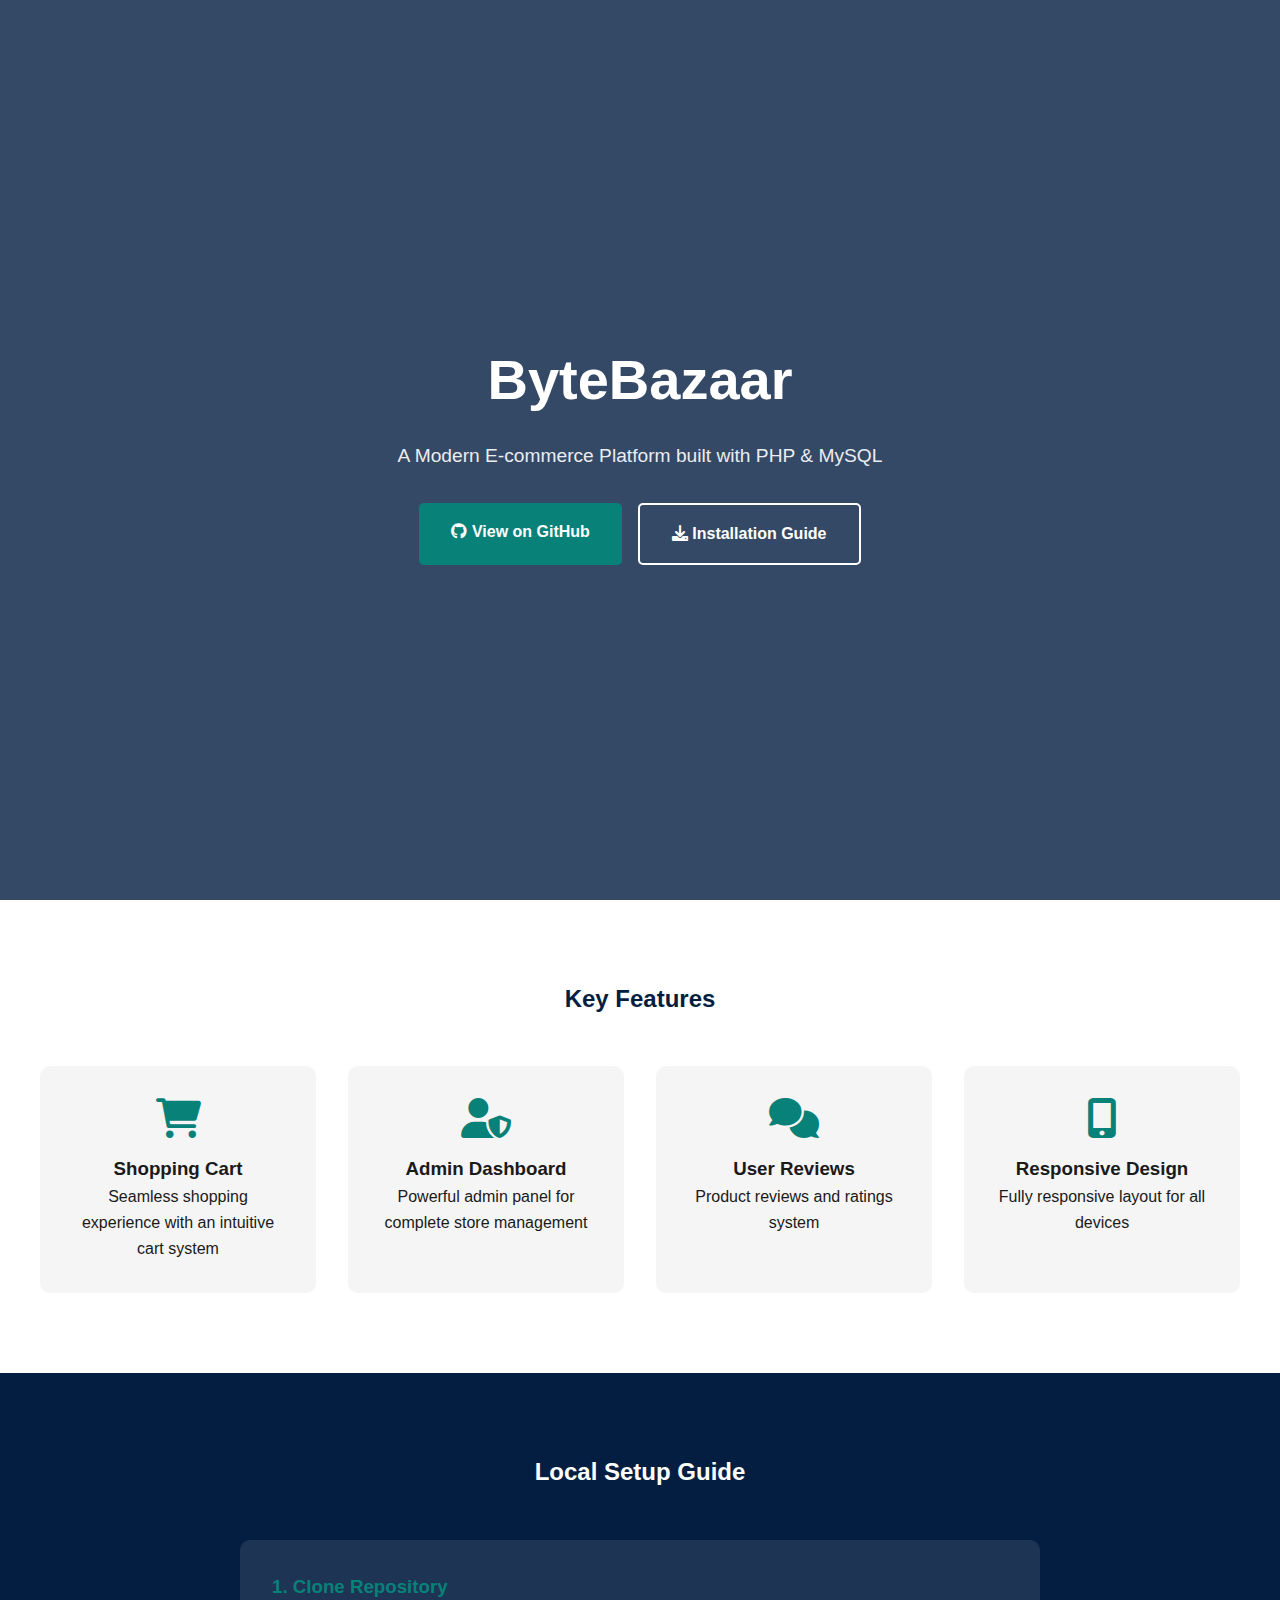
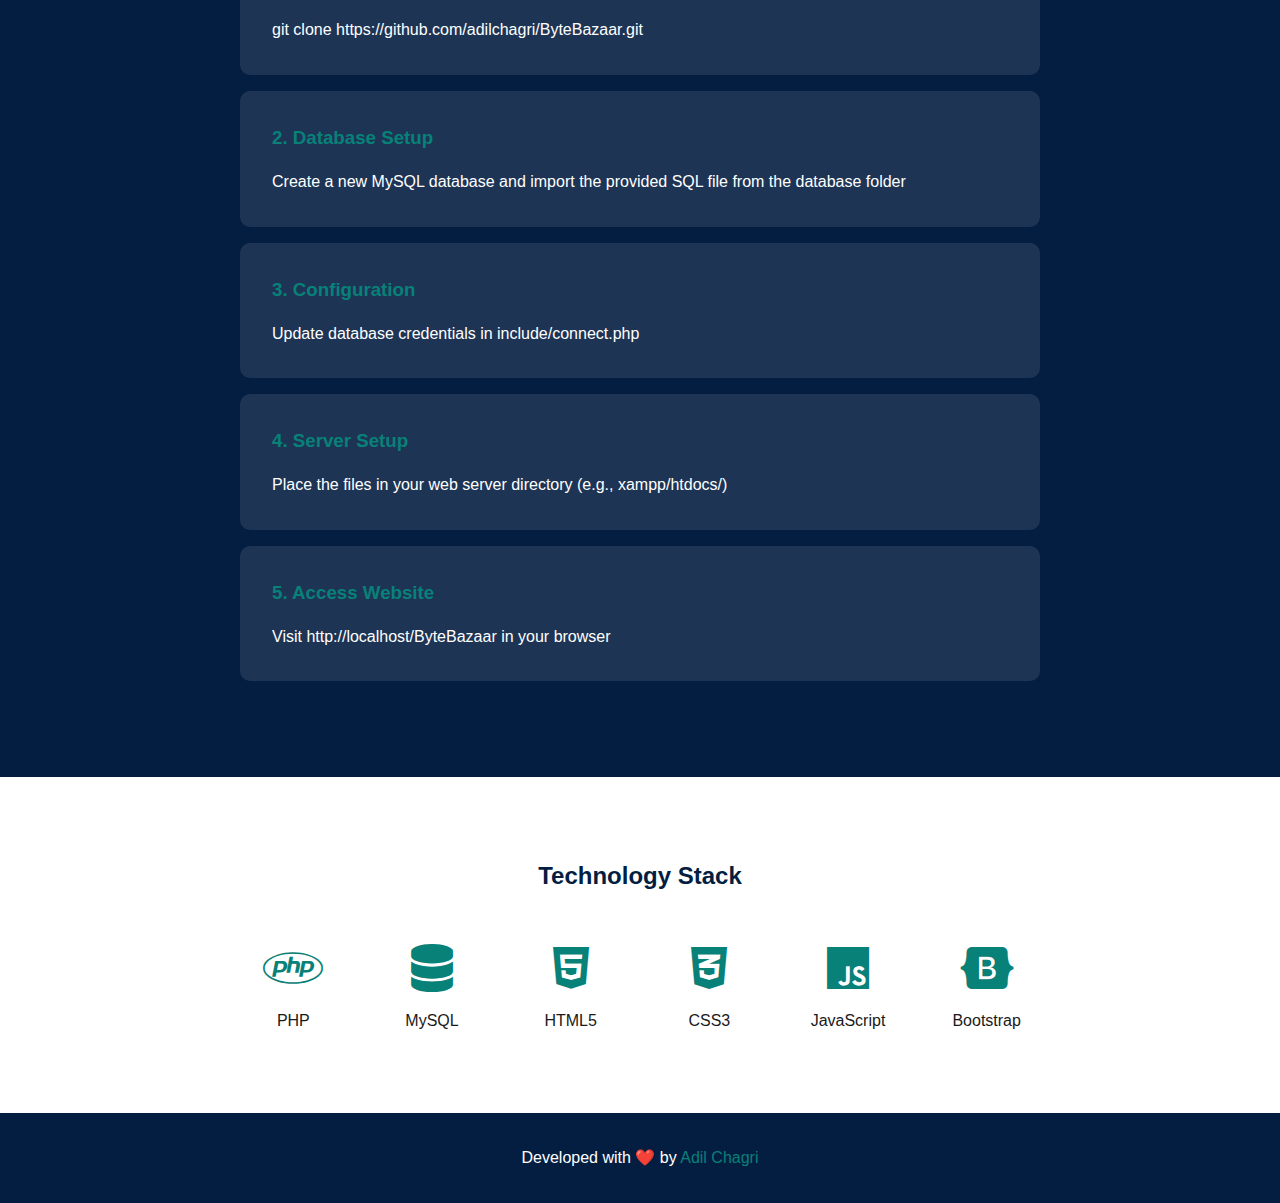
==== commit 0e0c65ab: "Update index.html" ====
--- a/index.html
+++ b/index.html
@@ -1,1166 +1,342 @@
 <!DOCTYPE html>
-<!-- saved from url=(0081)http://localhost/ecom/ByteBazaar-Ecommerce-Store-PHP-MySQL-main/website/index.php -->
-<html lang="en"><head><meta http-equiv="Content-Type" content="text/html; charset=UTF-8">
-    
-    <meta http-equiv="X-UA-Compatible" content="IE=edge">
+<html lang="en">
+<head>
+    <meta charset="UTF-8">
     <meta name="viewport" content="width=device-width, initial-scale=1.0">
-    <title>ByteBazaar</title>
-    <link rel="stylesheet" href="./ByteBazaar_files/all.css">
-    <link rel="stylesheet" href="./ByteBazaar_files/all.css">
-    <link rel="stylesheet" href="./ByteBazaar_files/style.css">
-<style type="text/css">@font-face{font-family:'Didact Gothic';src:url([data-uri]) format("woff");font-weight:normal;font-style:normal}
-</style><style id="plotly.js-style-global"></style><style type="text/css">.CtxtMenu_InfoClose {  top:.2em; right:.2em;}
-.CtxtMenu_InfoContent {  overflow:auto; text-align:left; font-size:80%;  padding:.4em .6em; border:1px inset; margin:1em 0px;  max-height:20em; max-width:30em; background-color:#EEEEEE;  white-space:normal;}
-.CtxtMenu_Info.CtxtMenu_MousePost {outline:none;}
-.CtxtMenu_Info {  position:fixed; left:50%; width:auto; text-align:center;  border:3px outset; padding:1em 2em; background-color:#DDDDDD;  color:black;  cursor:default; font-family:message-box; font-size:120%;  font-style:normal; text-indent:0; text-transform:none;  line-height:normal; letter-spacing:normal; word-spacing:normal;  word-wrap:normal; white-space:nowrap; float:none; z-index:201;  border-radius: 15px;                     /* Opera 10.5 and IE9 */  -webkit-border-radius:15px;               /* Safari and Chrome */  -moz-border-radius:15px;                  /* Firefox */  -khtml-border-radius:15px;                /* Konqueror */  box-shadow:0px 10px 20px #808080;         /* Opera 10.5 and IE9 */  -webkit-box-shadow:0px 10px 20px #808080; /* Safari 3 & Chrome */  -moz-box-shadow:0px 10px 20px #808080;    /* Forefox 3.5 */  -khtml-box-shadow:0px 10px 20px #808080;  /* Konqueror */  filter:progid:DXImageTransform.Microsoft.dropshadow(OffX=2, OffY=2, Color="gray", Positive="true"); /* IE */}
-</style><style type="text/css">.CtxtMenu_MenuClose {  position:absolute;  cursor:pointer;  display:inline-block;  border:2px solid #AAA;  border-radius:18px;  -webkit-border-radius: 18px;             /* Safari and Chrome */  -moz-border-radius: 18px;                /* Firefox */  -khtml-border-radius: 18px;              /* Konqueror */  font-family: "Courier New", Courier;  font-size:24px;  color:#F0F0F0}
-.CtxtMenu_MenuClose span {  display:block; background-color:#AAA; border:1.5px solid;  border-radius:18px;  -webkit-border-radius: 18px;             /* Safari and Chrome */  -moz-border-radius: 18px;                /* Firefox */  -khtml-border-radius: 18px;              /* Konqueror */  line-height:0;  padding:8px 0 6px     /* may need to be browser-specific */}
-.CtxtMenu_MenuClose:hover {  color:white!important;  border:2px solid #CCC!important}
-.CtxtMenu_MenuClose:hover span {  background-color:#CCC!important}
-.CtxtMenu_MenuClose:hover:focus {  outline:none}
-</style><style type="text/css">.CtxtMenu_Menu {  position:absolute;  background-color:white;  color:black;  width:auto; padding:5px 0px;  border:1px solid #CCCCCC; margin:0; cursor:default;  font: menu; text-align:left; text-indent:0; text-transform:none;  line-height:normal; letter-spacing:normal; word-spacing:normal;  word-wrap:normal; white-space:nowrap; float:none; z-index:201;  border-radius: 5px;                     /* Opera 10.5 and IE9 */  -webkit-border-radius: 5px;             /* Safari and Chrome */  -moz-border-radius: 5px;                /* Firefox */  -khtml-border-radius: 5px;              /* Konqueror */  box-shadow:0px 10px 20px #808080;         /* Opera 10.5 and IE9 */  -webkit-box-shadow:0px 10px 20px #808080; /* Safari 3 & Chrome */  -moz-box-shadow:0px 10px 20px #808080;    /* Forefox 3.5 */  -khtml-box-shadow:0px 10px 20px #808080;  /* Konqueror */}
-.CtxtMenu_MenuItem {  padding: 1px 2em;  background:transparent;}
-.CtxtMenu_MenuArrow {  position:absolute; right:.5em; padding-top:.25em; color:#666666;  font-family: null; font-size: .75em}
-.CtxtMenu_MenuActive .CtxtMenu_MenuArrow {color:white}
-.CtxtMenu_MenuArrow.CtxtMenu_RTL {left:.5em; right:auto}
-.CtxtMenu_MenuCheck {  position:absolute; left:.7em;  font-family: null}
-.CtxtMenu_MenuCheck.CtxtMenu_RTL { right:.7em; left:auto }
-.CtxtMenu_MenuRadioCheck {  position:absolute; left: .7em;}
-.CtxtMenu_MenuRadioCheck.CtxtMenu_RTL {  right: .7em; left:auto}
-.CtxtMenu_MenuInputBox {  padding-left: 1em; right:.5em; color:#666666;  font-family: null;}
-.CtxtMenu_MenuInputBox.CtxtMenu_RTL {  left: .1em;}
-.CtxtMenu_MenuComboBox {  left:.1em; padding-bottom:.5em;}
-.CtxtMenu_MenuSlider {  left: .1em;}
-.CtxtMenu_SliderValue {  position:absolute; right:.1em; padding-top:.25em; color:#333333;  font-size: .75em}
-.CtxtMenu_SliderBar {  outline: none; background: #d3d3d3}
-.CtxtMenu_MenuLabel {  padding: 1px 2em 3px 1.33em;  font-style:italic}
-.CtxtMenu_MenuRule {  border-top: 1px solid #DDDDDD;  margin: 4px 3px;}
-.CtxtMenu_MenuDisabled {  color:GrayText}
-.CtxtMenu_MenuActive {  background-color: #606872;  color: white;}
-.CtxtMenu_MenuDisabled:focus {  background-color: #E8E8E8}
-.CtxtMenu_MenuLabel:focus {  background-color: #E8E8E8}
-.CtxtMenu_ContextMenu:focus {  outline:none}
-.CtxtMenu_ContextMenu .CtxtMenu_MenuItem:focus {  outline:none}
-.CtxtMenu_SelectionMenu {  position:relative; float:left;  border-bottom: none; -webkit-box-shadow:none; -webkit-border-radius:0px; }
-.CtxtMenu_SelectionItem {  padding-right: 1em;}
-.CtxtMenu_Selection {  right: 40%; width:50%; }
-.CtxtMenu_SelectionBox {  padding: 0em; max-height:20em; max-width: none;  background-color:#FFFFFF;}
-.CtxtMenu_SelectionDivider {  clear: both; border-top: 2px solid #000000;}
-.CtxtMenu_Menu .CtxtMenu_MenuClose {  top:-10px; left:-10px}
-</style><style id="MJX-SVG-styles">
-mjx-container[jax="SVG"] {
-  direction: ltr;
-}
-
-mjx-container[jax="SVG"] > svg {
-  overflow: visible;
-}
-
-mjx-container[jax="SVG"] > svg a {
-  fill: blue;
-  stroke: blue;
-}
-
-mjx-assistive-mml {
-  position: absolute !important;
-  top: 0px;
-  left: 0px;
-  clip: rect(1px, 1px, 1px, 1px);
-  padding: 1px 0px 0px 0px !important;
-  border: 0px !important;
-  display: block !important;
-  width: auto !important;
-  overflow: hidden !important;
-  -webkit-touch-callout: none;
-  -webkit-user-select: none;
-  -khtml-user-select: none;
-  -moz-user-select: none;
-  -ms-user-select: none;
-  user-select: none;
-}
-
-mjx-assistive-mml[display="block"] {
-  width: 100% !important;
-}
-
-mjx-container[jax="SVG"][display="true"] {
-  display: block;
-  text-align: center;
-  margin: 1em 0;
-}
-
-mjx-container[jax="SVG"][display="true"][width="full"] {
-  display: flex;
-}
-
-mjx-container[jax="SVG"][justify="left"] {
-  text-align: left;
-}
-
-mjx-container[jax="SVG"][justify="right"] {
-  text-align: right;
-}
-
-g[data-mml-node="merror"] > g {
-  fill: red;
-  stroke: red;
-}
-
-g[data-mml-node="merror"] > rect[data-background] {
-  fill: yellow;
-  stroke: none;
-}
-
-g[data-mml-node="mtable"] > line[data-line] {
-  stroke-width: 70px;
-  fill: none;
-}
-
-g[data-mml-node="mtable"] > rect[data-frame] {
-  stroke-width: 70px;
-  fill: none;
-}
-
-g[data-mml-node="mtable"] > .mjx-dashed {
-  stroke-dasharray: 140;
-}
-
-g[data-mml-node="mtable"] > .mjx-dotted {
-  stroke-linecap: round;
-  stroke-dasharray: 0,140;
-}
-
-g[data-mml-node="mtable"] > g > svg {
-  overflow: visible;
-}
-
-[jax="SVG"] mjx-tool {
-  display: inline-block;
-  position: relative;
-  width: 0;
-  height: 0;
-}
-
-[jax="SVG"] mjx-tool > mjx-tip {
-  position: absolute;
-  top: 0;
-  left: 0;
-}
-
-mjx-tool > mjx-tip {
-  display: inline-block;
-  padding: .2em;
-  border: 1px solid #888;
-  font-size: 70%;
-  background-color: #F8F8F8;
-  color: black;
-  box-shadow: 2px 2px 5px #AAAAAA;
-}
-
-g[data-mml-node="maction"][data-toggle] {
-  cursor: pointer;
-}
-
-mjx-status {
-  display: block;
-  position: fixed;
-  left: 1em;
-  bottom: 1em;
-  min-width: 25%;
-  padding: .2em .4em;
-  border: 1px solid #888;
-  font-size: 90%;
-  background-color: #F8F8F8;
-  color: black;
-}
-
-foreignObject[data-mjx-xml] {
-  font-family: initial;
-  line-height: normal;
-  overflow: visible;
-}
-
-.MathJax path {
-  stroke-width: 3;
-}
-</style><style>@font-face {
-              font-family: 'Open Sans Regular';
-              font-style: normal;
-              font-weight: 400;
-              src: url('chrome-extension://gkkdmjjodidppndkbkhhknakbeflbomf/fonts/open_sans/open-sans-v18-latin-regular.woff');
-          }</style><style>@font-face {
-              font-family: 'Open Sans Bold';
-              font-style: normal;
-              font-weight: 800;
-              src: url('chrome-extension://gkkdmjjodidppndkbkhhknakbeflbomf/fonts/open_sans/OpenSans-Bold.woff');
-          }</style><style>@font-face {
-              font-family: 'Open Sans ExtraBold';
-              font-style: normal;
-              font-weight: 800;
-              src: url('chrome-extension://gkkdmjjodidppndkbkhhknakbeflbomf/fonts/open_sans/open-sans-v18-latin-800.woff');
-          }</style><style data-jss="" data-meta="MuiDialog">
-@media print {
-  .MuiDialog-root {
-    position: absolute !important;
-  }
-}
-.MuiDialog-scrollPaper {
-  display: flex;
-  align-items: center;
-  justify-content: center;
-}
-.MuiDialog-scrollBody {
-  overflow-x: hidden;
-  overflow-y: auto;
-  text-align: center;
-}
-.MuiDialog-scrollBody:after {
-  width: 0;
-  height: 100%;
-  content: "";
-  display: inline-block;
-  vertical-align: middle;
-}
-.MuiDialog-container {
-  height: 100%;
-  outline: 0;
-}
-@media print {
-  .MuiDialog-container {
-    height: auto;
-  }
-}
-.MuiDialog-paper {
-  margin: 32px;
-  position: relative;
-  overflow-y: auto;
-}
-@media print {
-  .MuiDialog-paper {
-    box-shadow: none;
-    overflow-y: visible;
-  }
-}
-.MuiDialog-paperScrollPaper {
-  display: flex;
-  max-height: calc(100% - 64px);
-  flex-direction: column;
-}
-.MuiDialog-paperScrollBody {
-  display: inline-block;
-  text-align: left;
-  vertical-align: middle;
-}
-.MuiDialog-paperWidthFalse {
-  max-width: calc(100% - 64px);
-}
-.MuiDialog-paperWidthXs {
-  max-width: 444px;
-}
-@media (max-width:507.95px) {
-  .MuiDialog-paperWidthXs.MuiDialog-paperScrollBody {
-    max-width: calc(100% - 64px);
-  }
-}
-.MuiDialog-paperWidthSm {
-  max-width: 600px;
-}
-@media (max-width:663.95px) {
-  .MuiDialog-paperWidthSm.MuiDialog-paperScrollBody {
-    max-width: calc(100% - 64px);
-  }
-}
-.MuiDialog-paperWidthMd {
-  max-width: 960px;
-}
-@media (max-width:1023.95px) {
-  .MuiDialog-paperWidthMd.MuiDialog-paperScrollBody {
-    max-width: calc(100% - 64px);
-  }
-}
-.MuiDialog-paperWidthLg {
-  max-width: 1280px;
-}
-@media (max-width:1343.95px) {
-  .MuiDialog-paperWidthLg.MuiDialog-paperScrollBody {
-    max-width: calc(100% - 64px);
-  }
-}
-.MuiDialog-paperWidthXl {
-  max-width: 1920px;
-}
-@media (max-width:1983.95px) {
-  .MuiDialog-paperWidthXl.MuiDialog-paperScrollBody {
-    max-width: calc(100% - 64px);
-  }
-}
-.MuiDialog-paperFullWidth {
-  width: calc(100% - 64px);
-}
-.MuiDialog-paperFullScreen {
-  width: 100%;
-  height: 100%;
-  margin: 0;
-  max-width: 100%;
-  max-height: none;
-  border-radius: 0;
-}
-.MuiDialog-paperFullScreen.MuiDialog-paperScrollBody {
-  margin: 0;
-  max-width: 100%;
-}
-</style><style class="optistyle">.optipanel .optibody .chatgpt-button{
-  padding: 0.5em;
-  font-size: large;
-  font-weight: 700;
-  cursor: pointer;
-  text-align: center;
-  display: block;
-  transition: 0.3s;
-
-}
-.optipanel .optibody .chatgpt-button:hover{
-  color: black;
-}
-.optipanel .optibody .chatgpt-button,
-.optipanel .optibody .text-area-container {
-  width: calc(100% - 22px);
-  padding: 8px 10px;
-  margin: .5em 0;
-  border-radius: 5px;
-  background: #f7f7f7;
-  border: 1px solid rgb(220, 220, 220);
-}
-.optipanel .optibody .text-area-container {
-  display: flex;
-}
-.optipanel .optibody .chatgpt-button:active,
-.optipanel .optibody .text-area-container:has(textarea:focus){
-  border-color: #bbc0c4;
-}
-
-
-.optipanel .optibody .text-area-container.sent {
-  border: 0;
-}
-.optipanel .optibody .text-area-container > textarea {
-  width: 100%;
-  height: 1.2em;
-  border: 0;
-  resize: none;
-  padding: 0;
-  font-family: inherit;
-  background-color: unset;
-  font-size: medium;
-  outline: unset;
-  overflow-y: hidden;
-}
-
-.optipanel .optibody .text-area-container button{
-  border: 0;
-  background-color: unset;
-  margin-left: auto;
-  cursor: pointer;
-  transition: 0.3s;
-  fill: rgb(65, 65, 65);
-}
-
-.optipanel .optibody .text-area-container button:hover{
-  fill: rgb(46, 46, 46);
-}
-
-.optipanel .optibody .text-area-container.sent button {
-  display: none;
-}
-.optipanel .optibody .text-area-container svg{
-  width: 2em;
-  height: 1.5em;
-  transform: rotate(90deg);
-}
-
-
-.dark.optisearchbox .optipanel .optibody .chatgpt-button,
-.dark.optisearchbox .optipanel .optibody .text-area-container{
-  border-color: #222222;
-  background-color: #3b3b3b;
-}
-.dark.optisearchbox .optipanel .optibody .text-area-container button{
-  fill: rgb(212, 212, 212);
-}
-.dark.optisearchbox .optipanel .optibody .text-area-container button:hover{
-  fill: white;
-}
-.dark.optisearchbox .optipanel .optibody .chatgpt-button:active,
-.dark.optisearchbox .optipanel .optibody .text-area-container:has(textarea:focus){
-  border-color: #979797;
-}
-.dark.optisearchbox .optipanel .optibody .chatgpt-button:hover{
-  color: white;
-}
-:root{
-  --line-dark: #34363e
-}
-#optiexpr {
-  padding-left: 20px;
-  position: relative;
-  overflow: auto;
-  font-size: 18px;
-}
-#optiplot {
-  padding: 0px;
-  margin: 5px;
-  overflow: auto;
-}
-
-#opticalculator {
-  height: 400px;
-  width: 400px;
-  padding: 0px;
-}
-
-.optisearchbox {
-  margin: 20px 0 10px 0;
-  border-radius: 8px;
-  width: auto;
-  min-width: 400px;
-  max-width: 600px;
-  box-shadow: rgb(0 0 0 / 15%) 0px 0px 2px 0px, rgb(0 0 0 / 15%) 1px 3px 8px 0px;
-  overflow: hidden;
-}
-
-.optisearchbox.bright {
-  background-color: #fff;
-}
-.optisearchbox.dark {
-  color: rgb(215, 210, 204);
-  color-scheme: dark;
-}
-
-.optisearchbox .unfold_button {
-  width: 100%;
-  text-align: left;
-  height: 2rem;
-  border: 1px rgb(220, 220, 220);
-  cursor: pointer;
-  position: relative;
-  box-shadow: rgb(255 255 255) 0px -15px 20px -3px;
-  padding: 10px 0px 0px 10px;
-  font-size: smaller;
-}
-.optisearchbox.dark .unfold_button{
-  box-shadow: rgb(0,0,0) 0px -15px 20px -3px;
-}
-.optisearchbox .unfold_button:active{
-  background-color: rgb(177, 177, 177);
-}
-
-.optipanel {
-  margin: 0px 5px 0px 5px;
-  padding: 15px 15px;
-  padding-bottom: 8px;
-  padding-top: 8px;
-  font-size: 15px;
-  position: relative;
-  transition: max-height 5s;
-  /* overflow-y: auto; */
-  max-height: initial;
-}
-
-.folded {
-  overflow-y: hidden;
-  max-height: 400px;
-}
-
-.optipanel .watermark {
-  float: right;
-  font-size: x-small;
-  color: #999999;
-}
-
-.optipanel .optiheader {
-  margin-top: 15px;
-  margin-bottom: 15px;
-}
-
-.optipanel .title {
-  font-size: large;
-  font-weight: bold;
-  line-height: initial;
-  word-wrap: break-word;
-}
-.optisearchbox.bright .optipanel .title {
-  color: #1a0dab;
-}
-
-.optipanel .optiheader:hover .title {
-  text-decoration: underline;
-}
-
-.optipanel .optilink {
-  display: block;
-  white-space: nowrap;
-  overflow: hidden;
-  text-overflow: ellipsis;
-  max-width: 400px;
-  padding-top: 5px;
-  font-style: normal;
-  font-size: small;
-}
-
-.bright .optipanel .optilink {
-  color: #3c4043 !important;
-}
-.optisearchbox.dark .optipanel .optilink {
-  color: rgb(167, 159, 147) !important;
-}
-
-.optipanel .optiheader a:link {
-  text-decoration: none !important;
-}
-
-.optipanel .optilink img {
-  vertical-align: middle;
-  margin-right: 5px;
-  margin-top: -3px;
-  max-width: 16px;
-  display: inline;
-}
-
-.optipanel hr {
-  height: 1px;
-  margin: .5em;
-  border: 0px;
-  background-color: rgb(220, 220, 220);
-}
-.optisearchbox.dark .optipanel hr {
-  background-color: var(--line-dark);
-}
-
-.optipanel .opticopy {
-  position: absolute;
-  width: auto;
-  height: auto;
-  right: 6px;
-  top: 6px;
-  user-select: none;
-  font-size: x-small;
-  opacity: 70%;
-}
-
-.optipanel .opticopy svg {
-  width: 15px;
-  height: 15px;
-  stroke: #bbc0c4;
-}
-.optipanel .opticopy svg:hover {
-  stroke: #9fa6ad;
-  cursor: pointer;
-}
-.optipanel .optibody p,
-.optipanel .optibody ul,
-.optipanel .optibody ol {
-  line-height: 1.5;
-  padding-top: 0.25em;
-  padding-bottom: 0.25em;
-}
-
-.optipanel .optibody ul,
-.optipanel .optibody ol {
-  padding-left: 15px;
-}
-.optipanel .optibody img {
-  max-width: 100%;
-}
-
-.optipanel .optibody li, .optipanel .optibody ol{
-  list-style: initial;
-  margin: .4rem;
-  padding: 0 .4rem;
-}
-
-.optipanel blockquote {
-  position: relative;
-  padding-left: 12px;
-}
-
-.optipanel blockquote:before {
-  content: "";
-  display: block;
-  position: absolute;
-  top: 0;
-  bottom: 0;
-  left: 0;
-  width: 4px;
-  height: inherit;
-  border-radius: 8px;
-  background: #c8ccd0;
-}
-
-.optipanel code {
-  font-family: Consolas, Menlo, Monaco, Lucida Console, Liberation Mono,
-    DejaVu Sans Mono, Bitstream Vera Sans Mono, Courier New, monospace,
-    sans-serif;
-  padding: 2px 4px;
-  border-radius: 3px;
-  font-size: 100%;
-}
-
-.optipanel pre.prettyprint code {
-  display: block;
-}
-
-.optipanel pre.prettyprint {
-  border: 0px;
-  margin-bottom: 1em;
-  padding: 12px 8px;
-  width: auto;
-  max-height: 600px;
-  overflow: auto;
-  font-family: Consolas, Menlo, Monaco, monospace;
-  font-size: 13px;
-  border-radius: 3px;
-  scrollbar-color: rgba(0, 0, 0, 0.2) transparent;
-}
-
-.optipanel .optibody {
-  overflow: auto;
-}
-
-.optipanel a {
-  text-decoration: none;
-}
-.bright .optipanel a {
-  color: #0077cc
-}
-.optisearchbox.dark .optipanel a {
-  color: #8ab4f8
-}
-.optipanel a:hover {
-  text-decoration: underline;
-}
-
-.optipanel span.mwe-math-element {
-  display: inline-flex;
-}
-.optipanel .stackfoot .d-none {
-  display: none;
-}
-
-.optipanel .stackfoot {
-  margin-top: 15px;
-  line-height: 23px;
-  font-size: small;
-}
-
-/*recherche associes position fixed google*/
-#rhs .z2QsLb {
-  position: unset !important;
-}
-
-.prettyprint { background: #f7f7f7; }
-
-a .prettyprint .pln,
-a .prettyprint .pun { color: #0077cc; }
-
-.prettyprint .pln { color: #4d4d4c; }
-
-/* Specify class=linenums on a pre to get line numbering */
-.prettyprint ol.linenums {
-  margin-top: 0;
-  margin-bottom: 0;
-  color: #8e908c;
-}
-
-li.L0,
-li.L1,
-li.L2,
-li.L3,
-li.L4,
-li.L5,
-li.L6,
-li.L7,
-li.L8,
-li.L9 {
-  padding-left: 1em;
-  background-color: #ffffff;
-  list-style-type: decimal;
-}
-
-@media screen {
-  .prettyprint .str { color: #718c00; } /* string content */
-  .prettyprint .kwd { color: #8959a8; } /* keyword */
-  .prettyprint .com { color: #8e908c; } /* comment */
-  .prettyprint .typ { color: #4271ae; } /* type name */
-  .prettyprint .lit { color: #f5871f; } /* literal value */
-  .prettyprint .pun { color: #4d4d4c; } /* punctuation */
-  .prettyprint .opn { color: #4d4d4c; } /* lisp open bracket */
-  .prettyprint .clo { color: #4d4d4c; } /* lisp close bracket */
-  .prettyprint .tag { /* markup tag name */    
-    color: #c82829;
-    border: initial;
-    background: initial;
-    padding: initial;
-    line-height: 1;
-  }
-
-  .prettyprint .atn { color: #f5871f; } /* markup attribute name */
-  .prettyprint .atv { color: #3e999f; } /* markup attribute value */
-  .prettyprint .dec { color: #f5871f; } /* declaration */
-  .prettyprint .var { color: #c82829; } /* variable name */
-  .prettyprint .fun { color: #4271ae; } /* function name */
-}
-
-
-.optisearchbox.dark .prettyprint , .optisearchbox.dark .pre-surround .prettyprint{
-  background: #222;
-  border-radius: 8px;
-}
-
-.optisearchbox.dark .prettyprint .str { color: #65B042; } /* string  - green */
-.optisearchbox.dark .prettyprint .kwd { color: #E28964; } /* keyword - dark pink */
-.optisearchbox.dark .prettyprint .com { color: #AEAEAE; font-style: italic; } /* comment - gray */
-.optisearchbox.dark .prettyprint .typ { color: #89bdff; } /* type - light blue */
-.optisearchbox.dark .prettyprint .lit { color: #3387CC; } /* literal - blue */
-.optisearchbox.dark .prettyprint .pun { color: #fff; } /* punctuation - white */
-.optisearchbox.dark .prettyprint .pln { color: #fff; } /* plaintext - white */
-.optisearchbox.dark .prettyprint .tag { color: #89bdff; } /* html/xml tag    - light blue */
-.optisearchbox.dark .prettyprint .atn { color: #bdb76b; } /* html/xml attribute name  - khaki */
-.optisearchbox.dark .prettyprint .atv { color: #65B042; } /* html/xml attribute value - green */
-.optisearchbox.dark .prettyprint .dec { color: #3387CC; } /* decimal - blue */
-
-
-.optisearchbox.dark .pre.prettyprint {
-  width: 95%;
-  margin: 1em auto;
-  padding: 1em;
-  white-space: pre-wrap;
-}
-
-
-/* Specify class=linenums on a pre to get line numbering */
-.optisearchbox.dark ol.linenums { margin-top: 0; margin-bottom: 0; color: #AEAEAE; } /* IE indents via margin-left */
-.optisearchbox.dark li.L0, .optisearchbox.dark li.L1, .optisearchbox.dark li.L2, .optisearchbox.dark li.L3, .optisearchbox.dark li.L5, .optisearchbox.dark li.L6, .optisearchbox.dark li.L7, .optisearchbox.dark li.L8 { list-style-type: none }
-/* Alternate shading for lines */
-.optisearchbox.dark li.L1, .optisearchbox.dark li.L3, .optisearchbox.dark li.L5, .optisearchbox.dark li.L7, .optisearchbox.dark li.L9 { }
-
-@media print {
-  .optisearchbox.dark .prettyprint .str { color: #060; }
-  .optisearchbox.dark .prettyprint .kwd { color: #006; font-weight: bold; }
-  .optisearchbox.dark .prettyprint .com { color: #600; font-style: italic; }
-  .optisearchbox.dark .prettyprint .typ { color: #404; font-weight: bold; }
-  .optisearchbox.dark .prettyprint .lit { color: #044; }
-  .optisearchbox.dark .prettyprint .pun { color: #440; }
-  .optisearchbox.dark .prettyprint .pln { color: #000; }
-  .optisearchbox.dark .prettyprint .tag { color: #006; font-weight: bold; }
-  .optisearchbox.dark .prettyprint .atn { color: #404; }
-  .optisearchbox.dark .prettyprint .atv { color: #060; }
-}
-
-
-.optipanel .optibody.w3body h3 {
-  font-weight: bold;
-  color: #4a4a4a;
-}
-.optisearchbox.dark .optipanel .optibody.w3body h3{
-  color: #b5b5b5;
-}
-.optipanel .optibody.w3body b {
-  font-weight: bold;
-}
-.optipanel .optibody.w3body .w3-example {
-  background-color: #eff0f1;
-  border-radius: 5px;
-  padding: 10px 10px;
-  font-size: small;
-}
-.optipanel .optibody.w3body .w3-example h3 {
-  margin: initial;
-}
-.optipanel .optibody.wikibody .imgwiki img {
-  width: 40%;
-  height: 100%;
-  float: right;
-  border-radius: 5px;
-  margin: 10px;
-}
-.optipanel .optibody.wikibody p {
-  margin: 0.5em 0;
-}
-.optipanel .optibody.geniusBody {
-  max-height: 400px;
-}</style></head>
-
-<body><audio class="audio-for-speech" src=""></audio><div class="translate-tooltip-mtz green sm-root translate hidden_translate">
-                    <div class="header-wrapper">
-                        <div class="header-controls">
-                            <span class="sound-translate"></span>
-                            <span class="copy green"></span>
-                            <span class="settings-translator"></span>
-                        </div>
-                        <div class="header-title">translator</div>
-                        <div class="translate-icons">
-                            <img class="from" src="http://localhost/ecom/ByteBazaar-Ecommerce-Store-PHP-MySQL-main/website/index.php">
-                            <img class="translate-arrow" src="chrome-extension://icchadngbpkcegnabnabhkjkfkfflmpj/images/right-arrow.png">
-                            <div class="translate_to_dropdown">
-                                <button class="dropbtn dropdown-toggle" type="button" id="dropdownMenuButton1" aria-expanded="false"></button>
-                                <ul class="dropdown-content-wrapper languageSelector green">
-                                    <li><a class="dropdown-item" data-lang="af">Afrikaans</a></li>
-                                    <li><a class="dropdown-item" data-lang="sq">Albanian - shqipe</a></li>
-                                    <li><a class="dropdown-item" data-lang="ar">Arabic - ‎‫العربية‬‎</a></li>
-                                    <li><a class="dropdown-item" data-lang="hy">Armenian - Հայերէն</a></li>
-                                    <li><a class="dropdown-item" data-lang="az">Azerbaijani - azərbaycanca</a></li>
-                                    <li><a class="dropdown-item" data-lang="eu">Basque - euskara</a></li>
-                                    <li><a class="dropdown-item" data-lang="be">Belarusian - беларуская</a></li>
-                                    <li><a class="dropdown-item" data-lang="bn">Bengali - বাংলা</a></li>
-                                    <li><a class="dropdown-item" data-lang="bg">Bulgarian - български</a></li>
-                                    <li><a class="dropdown-item" data-lang="ca">Catalan - català</a></li>
-                                    <li><a class="dropdown-item" data-lang="zh-CN">Chinese - 中文（简体中文）</a></li>
-                                    <li><a class="dropdown-item" data-lang="zh-TW">Chinese - 中文 (繁體中文)</a></li>
-                                    <li><a class="dropdown-item" data-lang="hr">Croatian - hrvatski</a></li>
-                                    <li><a class="dropdown-item" data-lang="cs">Czech - čeština</a></li>
-                                    <li><a class="dropdown-item" data-lang="da">Danish - dansk</a></li>
-                                    <li><a class="dropdown-item" data-lang="nl">Dutch - Nederlands</a></li>
-                                    <li><a class="dropdown-item" data-lang="en">English</a></li>
-                                    <li><a class="dropdown-item" data-lang="eo">Esperanto - esperanto</a></li>
-                                    <li><a class="dropdown-item" data-lang="et">Estonian - eesti</a></li>
-                                    <li><a class="dropdown-item" data-lang="tl">Filipino</a></li>
-                                    <li><a class="dropdown-item" data-lang="fi">Finnish - suomi</a></li>
-                                    <li><a class="dropdown-item" data-lang="fr">French - français</a></li>
-                                    <li><a class="dropdown-item" data-lang="gl">Galician - galego</a></li>
-                                    <li><a class="dropdown-item" data-lang="ka">Georgian - ქართული</a></li>
-                                    <li><a class="dropdown-item" data-lang="de">German - Deutsch</a></li>
-                                    <li><a class="dropdown-item" data-lang="el">Greek - Ελληνικά</a></li>
-                                    <li><a class="dropdown-item" data-lang="gu">Gujarati - ગુજરાતી</a></li>
-                                    <li><a class="dropdown-item" data-lang="ht">Haitian Creole - kreyòl ayisyen</a></li>
-                                    <li><a class="dropdown-item" data-lang="iw">Hebrew - ‎‫עברית‬‎</a></li>
-                                    <li><a class="dropdown-item" data-lang="hi">Hindi - हिन्दी</a></li>
-                                    <li><a class="dropdown-item" data-lang="hu">Hungarian - magyar</a></li>
-                                    <li><a class="dropdown-item" data-lang="is">Icelandic - íslenska</a></li>
-                                    <li><a class="dropdown-item" data-lang="id">Indonesian - Bahasa Indonesia</a></li>
-                                    <li><a class="dropdown-item" data-lang="ga">Irish - Gaeilge</a></li>
-                                    <li><a class="dropdown-item" data-lang="it">Italian - italiano</a></li>
-                                    <li><a class="dropdown-item" data-lang="ja">Japanese - 日本語</a></li>
-                                    <li><a class="dropdown-item" data-lang="kn">Kannada - ಕನ್ನಡ</a></li>
-                                    <li><a class="dropdown-item" data-lang="ko">Korean - 한국어</a></li>
-                                    <li><a class="dropdown-item" data-lang="la">Latin - Lingua Latina</a></li>
-                                    <li><a class="dropdown-item" data-lang="lv">Latvian - latviešu</a></li>
-                                    <li><a class="dropdown-item" data-lang="lt">Lithuanian - lietuvių</a></li>
-                                    <li><a class="dropdown-item" data-lang="mk">Macedonian - македонски</a></li>
-                                    <li><a class="dropdown-item" data-lang="ms">Malay - Bahasa Melayu</a></li>
-                                    <li><a class="dropdown-item" data-lang="mt">Maltese - Malti</a></li>
-                                    <li><a class="dropdown-item" data-lang="no">Norwegian - norsk</a></li>
-                                    <li><a class="dropdown-item" data-lang="fa">Persian - ‎‫فارسی‬‎</a></li>
-                                    <li><a class="dropdown-item" data-lang="pl">Polish - polski</a></li>
-                                    <li><a class="dropdown-item" data-lang="pt">Portuguese - português</a></li>
-                                    <li><a class="dropdown-item" data-lang="ro">Romanian - română</a></li>
-                                    <li><a class="dropdown-item" data-lang="ru">Russian - русский</a></li>
-                                    <li><a class="dropdown-item" data-lang="sr">Serbian - Српски</a></li>
-                                    <li><a class="dropdown-item" data-lang="sk">Slovak - slovenčina</a></li>
-                                    <li><a class="dropdown-item" data-lang="sl">Slovenian - slovenščina</a></li>
-                                    <li><a class="dropdown-item" data-lang="es">Spanish - español</a></li>
-                                    <li><a class="dropdown-item" data-lang="sw">Swahili - Kiswahili</a></li>
-                                    <li><a class="dropdown-item" data-lang="sv">Swedish - svenska</a></li>
-                                    <li><a class="dropdown-item" data-lang="ta">Tamil - தமிழ்</a></li>
-                                    <li><a class="dropdown-item" data-lang="te">Telugu - తెలుగు</a></li>
-                                    <li><a class="dropdown-item" data-lang="th">Thai - ไทย</a></li>
-                                    <li><a class="dropdown-item" data-lang="tr">Turkish - Türkçe</a></li>
-                                    <li><a class="dropdown-item" data-lang="uk">Ukrainian - українська</a></li>
-                                    <li><a class="dropdown-item" data-lang="ur">Urdu - ‎‫اردو‬‎</a></li>
-                                    <li><a class="dropdown-item" data-lang="vi">Vietnamese - Tiếng Việt</a></li>
-                                    <li><a class="dropdown-item" data-lang="cy">Welsh - Cymraeg</a></li>
-                                    <li><a class="dropdown-item" data-lang="yi">Yiddish - יידיש</a></li>
-                            </ul>
-                          </div>
-                        </div>
-                    </div>
-                    <div class="translated-text">
-                        <div id="words" class="words"></div>
-                        <div class="sentences green"></div>
-                    </div>
-                    <div class="trans_controls">
-                        <div class="trans_controls__control-wrapper double_click">
-                            <span class="trans_controls__toggle dbl-click active" data-store="double_click">
-                                <div class="trans_controls__inner-circle"></div>
-                            </span>
-                            <span class="trans_controls__description">
-                            Double-click
-                            </span>
-                        </div>
-                        <div class="trans_controls__control-wrapper selection">
-                            <span class="trans_controls__toggle icon-trans active" data-store="icon_trans">
-                                <div class="trans_controls__inner-circle"></div>
-                            </span>
-                            <span class="trans_controls__description">
-                            Select to translate
-                            </span>
-                        </div>
-                    </div>
-                </div><span class="translate-button-mtz hidden_translate green"></span>
-    <section id="header">
-        <a href="http://localhost/ecom/ByteBazaar-Ecommerce-Store-PHP-MySQL-main/website/index.php"><img src="./ByteBazaar_files/logo.png" class="logo" alt=""></a>
-        <div>
-            <ul id="navbar">
-                <li><a class="active" href="http://localhost/ecom/ByteBazaar-Ecommerce-Store-PHP-MySQL-main/website/index.php">Home</a></li>
-                <li><a href="http://localhost/ecom/ByteBazaar-Ecommerce-Store-PHP-MySQL-main/website/shop.php">Shop</a></li>
-                <li><a href="http://localhost/ecom/ByteBazaar-Ecommerce-Store-PHP-MySQL-main/website/about.php">About</a></li>
-                <li><a href="http://localhost/ecom/ByteBazaar-Ecommerce-Store-PHP-MySQL-main/website/contact.php">Contact</a></li>
-                <li><a href="http://localhost/ecom/ByteBazaar-Ecommerce-Store-PHP-MySQL-main/website/profile.php">Profile</a></li>                <li><a href="http://localhost/ecom/ByteBazaar-Ecommerce-Store-PHP-MySQL-main/website/admin.php">Admin</a></li>
-                <li id="lg-bag">
-                    <a href="http://localhost/ecom/ByteBazaar-Ecommerce-Store-PHP-MySQL-main/website/cart.php"><i class="far fa-shopping-bag"></i></a>
-                </li>
-                <a href="http://localhost/ecom/ByteBazaar-Ecommerce-Store-PHP-MySQL-main/website/index.php#" id="close"><i class="far fa-times"></i></a>
-            </ul>
-        </div>
-        <div id="mobile">
-            <a href="http://localhost/ecom/ByteBazaar-Ecommerce-Store-PHP-MySQL-main/website/cart.php"><i class="far fa-shopping-bag"></i></a>
-            <i id="bar" class="fas fa-outdent"></i>
+    <title>ByteBazaar - Modern E-commerce Platform</title>
+    <link rel="stylesheet" href="https://cdnjs.cloudflare.com/ajax/libs/font-awesome/6.0.0/css/all.min.css">
+    <style>
+        :root {
+            --primary: #088178;
+            --secondary: #041e42;
+            --text: #1a1a1a;
+            --light: #f5f5f5;
+        }
+
+        * {
+            margin: 0;
+            padding: 0;
+            box-sizing: border-box;
+            font-family: 'Segoe UI', Tahoma, Geneva, Verdana, sans-serif;
+        }
+
+        body {
+            line-height: 1.6;
+            color: var(--text);
+            background: var(--light);
+        }
+
+        .hero {
+            background: linear-gradient(rgba(4, 30, 66, 0.8), rgba(4, 30, 66, 0.8)), url('website/img/banner.png');
+            background-size: cover;
+            background-position: center;
+            min-height: 100vh;
+            display: flex;
+            align-items: center;
+            justify-content: center;
+            text-align: center;
+            color: white;
+            padding: 2rem;
+        }
+
+        .hero-content {
+            max-width: 800px;
+        }
+
+        .hero h1 {
+            font-size: 3.5rem;
+            margin-bottom: 1rem;
+            animation: fadeInDown 1s ease;
+        }
+
+        .hero p {
+            font-size: 1.2rem;
+            margin-bottom: 2rem;
+            opacity: 0.9;
+            animation: fadeInUp 1s ease;
+        }
+
+        .cta-buttons {
+            display: flex;
+            gap: 1rem;
+            justify-content: center;
+            animation: fadeIn 1.5s ease;
+        }
+
+        .btn {
+            padding: 1rem 2rem;
+            border-radius: 5px;
+            text-decoration: none;
+            font-weight: 600;
+            transition: all 0.3s ease;
+        }
+
+        .btn-primary {
+            background: var(--primary);
+            color: white;
+        }
+
+        .btn-secondary {
+            background: transparent;
+            color: white;
+            border: 2px solid white;
+        }
+
+        .btn:hover {
+            transform: translateY(-3px);
+            box-shadow: 0 5px 15px rgba(0, 0, 0, 0.3);
+        }
+
+        .features {
+            padding: 5rem 2rem;
+            background: white;
+        }
+
+        .features h2 {
+            text-align: center;
+            margin-bottom: 3rem;
+            color: var(--secondary);
+        }
+
+        .features-grid {
+            display: grid;
+            grid-template-columns: repeat(auto-fit, minmax(250px, 1fr));
+            gap: 2rem;
+            max-width: 1200px;
+            margin: 0 auto;
+        }
+
+        .feature-card {
+            padding: 2rem;
+            border-radius: 10px;
+            background: var(--light);
+            text-align: center;
+            transition: all 0.3s ease;
+        }
+
+        .feature-card:hover {
+            transform: translateY(-5px);
+            box-shadow: 0 5px 15px rgba(0, 0, 0, 0.1);
+        }
+
+        .feature-card i {
+            font-size: 2.5rem;
+            color: var(--primary);
+            margin-bottom: 1rem;
+        }
+
+        .setup {
+            padding: 5rem 2rem;
+            background: var(--secondary);
+            color: white;
+        }
+
+        .setup h2 {
+            text-align: center;
+            margin-bottom: 3rem;
+        }
+
+        .setup-steps {
+            max-width: 800px;
+            margin: 0 auto;
+        }
+
+        .step {
+            background: rgba(255, 255, 255, 0.1);
+            padding: 2rem;
+            border-radius: 10px;
+            margin-bottom: 1rem;
+        }
+
+        .step h3 {
+            color: var(--primary);
+            margin-bottom: 1rem;
+        }
+
+        .tech-stack {
+            padding: 5rem 2rem;
+            background: white;
+        }
+
+        .tech-stack h2 {
+            text-align: center;
+            margin-bottom: 3rem;
+            color: var(--secondary);
+        }
+
+        .tech-grid {
+            display: grid;
+            grid-template-columns: repeat(auto-fit, minmax(100px, 1fr));
+            gap: 2rem;
+            max-width: 800px;
+            margin: 0 auto;
+            text-align: center;
+        }
+
+        .tech-item i {
+            font-size: 3rem;
+            color: var(--primary);
+            margin-bottom: 1rem;
+        }
+
+        footer {
+            background: var(--secondary);
+            color: white;
+            text-align: center;
+            padding: 2rem;
+        }
+
+        footer a {
+            color: var(--primary);
+            text-decoration: none;
+        }
+
+        @keyframes fadeInDown {
+            from {
+                opacity: 0;
+                transform: translateY(-20px);
+            }
+            to {
+                opacity: 1;
+                transform: translateY(0);
+            }
+        }
+
+        @keyframes fadeInUp {
+            from {
+                opacity: 0;
+                transform: translateY(20px);
+            }
+            to {
+                opacity: 1;
+                transform: translateY(0);
+            }
+        }
+
+        @keyframes fadeIn {
+            from {
+                opacity: 0;
+            }
+            to {
+                opacity: 1;
+            }
+        }
+
+        @media (max-width: 768px) {
+            .hero h1 {
+                font-size: 2.5rem;
+            }
+            
+            .cta-buttons {
+                flex-direction: column;
+            }
+            
+            .features-grid {
+                grid-template-columns: 1fr;
+            }
+        }
+    </style>
+</head>
+<body>
+    <section class="hero">
+        <div class="hero-content">
+            <h1>ByteBazaar</h1>
+            <p>A Modern E-commerce Platform built with PHP & MySQL</p>
+            <div class="cta-buttons">
+                <a href="https://github.com/adilchagri/ByteBazaar" class="btn btn-primary">
+                    <i class="fab fa-github"></i> View on GitHub
+                </a>
+                <a href="#setup" class="btn btn-secondary">
+                    <i class="fas fa-download"></i> Installation Guide
+                </a>
+            </div>
         </div>
     </section>
 
-    <section id="hero">
-        <h4>Trade-in-offer</h4>
-        <h2>Super value deals</h2>
-        <h1>On all products</h1>
-        <p>Save more with coupons &amp; up to 70% off!</p>
-        <a href="http://localhost/ecom/ByteBazaar-Ecommerce-Store-PHP-MySQL-main/website/shop.php">
-            <button>Shop Now</button>
-        </a>
-    </section>
-
-    <section id="feature" class="section-p1">
-        <div class="fe-box">
-            <img src="./ByteBazaar_files/f1.png" alt="">
-            <h6>Free Shipping</h6>
-        </div>
-        <div class="fe-box">
-            <img src="./ByteBazaar_files/f2.png" alt="">
-            <h6>Online Order</h6>
-        </div>
-        <div class="fe-box">
-            <img src="./ByteBazaar_files/f3.png" alt="">
-            <h6>Save Money</h6>
-        </div>
-        <div class="fe-box">
-            <img src="./ByteBazaar_files/f4.png" alt="">
-            <h6>Promotions</h6>
-        </div>
-        <div class="fe-box">
-            <img src="./ByteBazaar_files/f5.png" alt="">
-            <h6>Happy Sell</h6>
-        </div>
-        <div class="fe-box">
-            <img src="./ByteBazaar_files/f6.png" alt="">
-            <h6>24/7 Support</h6>
+    <section class="features">
+        <h2>Key Features</h2>
+        <div class="features-grid">
+            <div class="feature-card">
+                <i class="fas fa-shopping-cart"></i>
+                <h3>Shopping Cart</h3>
+                <p>Seamless shopping experience with an intuitive cart system</p>
+            </div>
+            <div class="feature-card">
+                <i class="fas fa-user-shield"></i>
+                <h3>Admin Dashboard</h3>
+                <p>Powerful admin panel for complete store management</p>
+            </div>
+            <div class="feature-card">
+                <i class="fas fa-comments"></i>
+                <h3>User Reviews</h3>
+                <p>Product reviews and ratings system</p>
+            </div>
+            <div class="feature-card">
+                <i class="fas fa-mobile-alt"></i>
+                <h3>Responsive Design</h3>
+                <p>Fully responsive layout for all devices</p>
+            </div>
         </div>
     </section>
 
-    <section id="banner" class="section-m1">
-        <h4>Summer Sale</h4>
-        <h2>Up to <span>70% Off</span> - All CPUs &amp; GPUs</h2>
-        <a href="http://localhost/ecom/ByteBazaar-Ecommerce-Store-PHP-MySQL-main/website/shop.php">
-            <button class="normal">Explore More</button>
-        </a>
-    </section>
-
-    <section id="sm-banner" class="section-p1">
-        <div class="banner-box">
-            <h4>crazy deals</h4>
-            <h2>Buy a combo, get one accessory free</h2>
-            <span>The best classic is on sale at ByteBazaar</span>
-            <a href="http://localhost/ecom/ByteBazaar-Ecommerce-Store-PHP-MySQL-main/website/shop.php">
-                <button class="white">Learn More</button>
-            </a>
-        </div>
-        <div class="banner-box banner-box2">
-            <h4>Coming This Week</h4>
-            <h2>Ragnar Sale</h2>
-            <span>The best classic coming on sale at ByteBazaar</span>
-            <a href="http://localhost/ecom/ByteBazaar-Ecommerce-Store-PHP-MySQL-main/website/shop.php">
-                <button class="white">Collection</button>
-            </a>
+    <section class="setup" id="setup">
+        <h2>Local Setup Guide</h2>
+        <div class="setup-steps">
+            <div class="step">
+                <h3>1. Clone Repository</h3>
+                <code>git clone https://github.com/adilchagri/ByteBazaar.git</code>
+            </div>
+            <div class="step">
+                <h3>2. Database Setup</h3>
+                <p>Create a new MySQL database and import the provided SQL file from the database folder</p>
+            </div>
+            <div class="step">
+                <h3>3. Configuration</h3>
+                <p>Update database credentials in include/connect.php</p>
+            </div>
+            <div class="step">
+                <h3>4. Server Setup</h3>
+                <p>Place the files in your web server directory (e.g., xampp/htdocs/)</p>
+            </div>
+            <div class="step">
+                <h3>5. Access Website</h3>
+                <p>Visit http://localhost/ByteBazaar in your browser</p>
+            </div>
         </div>
     </section>
 
-    <section id="banner3">
-        <div class="banner-box">
-            <h2>Excalibur Pack</h2>
-            <h3>25% OFF</h3>
-        </div>
-        <div class="banner-box banner-box2">
-            <h2>Raptor Pack</h2>
-            <h3>30% OFF</h3>
-        </div>
-        <div class="banner-box banner-box3">
-            <h2>Magneto Pack</h2>
-            <h3>50% OFF</h3>
+    <section class="tech-stack">
+        <h2>Technology Stack</h2>
+        <div class="tech-grid">
+            <div class="tech-item">
+                <i class="fab fa-php"></i>
+                <p>PHP</p>
+            </div>
+            <div class="tech-item">
+                <i class="fas fa-database"></i>
+                <p>MySQL</p>
+            </div>
+            <div class="tech-item">
+                <i class="fab fa-html5"></i>
+                <p>HTML5</p>
+            </div>
+            <div class="tech-item">
+                <i class="fab fa-css3-alt"></i>
+                <p>CSS3</p>
+            </div>
+            <div class="tech-item">
+                <i class="fab fa-js"></i>
+                <p>JavaScript</p>
+            </div>
+            <div class="tech-item">
+                <i class="fab fa-bootstrap"></i>
+                <p>Bootstrap</p>
+            </div>
         </div>
     </section>
 
-    <section class="comments-section">
-        <div class="container">
-            <h2>Customer Reviews</h2>
-                            <form method="post" class="comment-form">
-                    <textarea name="comment" placeholder="Write your comment here..." required=""></textarea>
-                    <button type="submit" name="submit_comment">Post Comment</button>
-                </form>
-            
-            <div class="comments-list">
-                                    <div class="comment">
-                        <div class="comment-header">
-                            <span class="username">alien1</span>
-                            <span class="date">February 2, 2025</span>
-                        </div>
-                        <div class="comment-text">
-                            good website                        </div>
-                    </div>
-                                    <div class="comment">
-                        <div class="comment-header">
-                            <span class="username">jbel</span>
-                            <span class="date">February 2, 2025</span>
-                        </div>
-                        <div class="comment-text">
-                            adil                        </div>
-                    </div>
-                                    <div class="comment">
-                        <div class="comment-header">
-                            <span class="username">jbel</span>
-                            <span class="date">February 2, 2025</span>
-                        </div>
-                        <div class="comment-text">
-                            adil                        </div>
-                    </div>
-                            </div>
-        </div>
-    </section>
-
-    <style>
-    .comments-section {
-        padding: 40px 0;
-        background: #f8f9fa;
-    }
-    .comments-section .container {
-        max-width: 800px;
-        margin: 0 auto;
-        padding: 0 20px;
-    }
-    .comment-form {
-        margin: 20px 0;
-    }
-    .comment-form textarea {
-        width: 100%;
-        padding: 10px;
-        border: 1px solid #ddd;
-        border-radius: 4px;
-        height: 100px;
-        margin-bottom: 10px;
-        resize: vertical;
-    }
-    .comment-form button {
-        background: #088178;
-        color: white;
-        padding: 10px 20px;
-        border: none;
-        border-radius: 4px;
-        cursor: pointer;
-    }
-    .comment-form button:hover {
-        background: #066c63;
-    }
-    .comments-list {
-        margin-top: 30px;
-    }
-    .comment {
-        background: white;
-        padding: 20px;
-        border-radius: 8px;
-        margin-bottom: 20px;
-        box-shadow: 0 2px 4px rgba(0,0,0,0.1);
-    }
-    .comment-header {
-        display: flex;
-        justify-content: space-between;
-        margin-bottom: 10px;
-        color: #666;
-    }
-    .username {
-        font-weight: bold;
-        color: #088178;
-    }
-    .date {
-        font-size: 0.9em;
-    }
-    .comment-text {
-        line-height: 1.5;
-    }
-    .no-comments {
-        text-align: center;
-        padding: 20px;
-        background: white;
-        border-radius: 8px;
-        color: #666;
-    }
-    .login-message {
-        text-align: center;
-        padding: 20px;
-        background: white;
-        border-radius: 8px;
-        margin: 20px 0;
-    }
-    .login-message a {
-        color: #088178;
-        text-decoration: none;
-    }
-    .login-message a:hover {
-        text-decoration: underline;
-    }
-    </style>
-
-    <footer class="section-p1">
-    <div class="col">
-        <h4>Contact</h4>
-        <p><strong>Address:</strong> Khouribga, Morocco</p>
-        <p><strong>Phone:</strong> +212 6XX XXXXXX</p>
-        <p><strong>Hours:</strong> 10:00 - 18:00, Mon - Sat</p>
-    </div>
-
-    <div class="col">
-        <h4>About</h4>
-        <p>ByteBazaar is a modern e-commerce platform developed by Adil Chagri (AlienDesigner), 
-        based in Khouribga, Morocco. Our mission is to provide high-quality products with excellent customer service.</p>
-    </div>
-
-    <div class="col">
-        <h4>Follow Us</h4>
-        <div class="follow">
-            <a href="http://localhost/ecom/ByteBazaar-Ecommerce-Store-PHP-MySQL-main/website/index.php#"><i class="fab fa-facebook-f"></i></a>
-            <a href="http://localhost/ecom/ByteBazaar-Ecommerce-Store-PHP-MySQL-main/website/index.php#"><i class="fab fa-twitter"></i></a>
-            <a href="http://localhost/ecom/ByteBazaar-Ecommerce-Store-PHP-MySQL-main/website/index.php#"><i class="fab fa-instagram"></i></a>
-            <a href="http://localhost/ecom/ByteBazaar-Ecommerce-Store-PHP-MySQL-main/website/index.php#"><i class="fab fa-linkedin"></i></a>
-        </div>
-    </div>
-
-    <div class="copyright">
-        <p>© 2024 ByteBazaar - Developed by Adil Chagri (AlienDesigner)</p>
-    </div>
-</footer>
-
-    <script src="./ByteBazaar_files/script.js.téléchargement"></script><div id="dark_reader_root" style="all: initial !important"><template shadowrootmode="open"><div><style class="darkreader-disabled-style"></style><div data-v-39ef7e4a=""><div data-v-39ef7e4a="" class="app-root" style="display: none;"><div data-v-39ef7e4a="" class="panel-container"><div data-v-39ef7e4a="" class="panel collapsed"><div data-v-39ef7e4a="" class="panel-item app-toggle"><div data-v-39ef7e4a="" class="icon sun" style="opacity: 1;"><svg data-v-39ef7e4a="" id="Слой_1" version="1.1" xmlns="http://www.w3.org/2000/svg" xmlns:xlink="http://www.w3.org/1999/xlink" x="0px" y="0px" viewBox="0 0 1024 1024" xml:space="preserve"><g data-v-39ef7e4a=""><path data-v-39ef7e4a="" d="M512,829c-174.8,0-317-142.2-317-317s142.2-317,317-317s317,142.2,317,317S686.8,829,512,829z M512,261.7
-		C374,261.7,261.7,374,261.7,512S374,762.3,512,762.3S762.3,650,762.3,512S650,261.7,512,261.7z"></path> <circle data-v-39ef7e4a="" cx="512" cy="55.4" r="55.4" class="st0"></circle> <circle data-v-39ef7e4a="" cx="512" cy="968.6" r="55.4" class="st0"></circle> <circle data-v-39ef7e4a="" cx="968.6" cy="512" r="55.4" class="st0"></circle> <circle data-v-39ef7e4a="" cx="55.4" cy="512" r="55.4" class="st0"></circle> <circle data-v-39ef7e4a="" cx="834.8" cy="834.8" r="55.4" class="st0"></circle> <circle data-v-39ef7e4a="" cx="189.2" cy="189.2" r="55.4" class="st0"></circle> <circle data-v-39ef7e4a="" cx="189.2" cy="834.8" r="55.4" class="st0"></circle> <circle data-v-39ef7e4a="" cx="834.8" cy="189.2" r="55.4" class="st0"></circle></g></svg></div> <div data-v-39ef7e4a="" class="icon moon" style="opacity: 1;"><svg data-v-39ef7e4a="" id="Слой_1" version="1.1" xmlns="http://www.w3.org/2000/svg" xmlns:xlink="http://www.w3.org/1999/xlink" x="0px" y="0px" viewBox="0 0 1024 1024" xml:space="preserve"><path data-v-39ef7e4a="" d="M1012.9,674c-67.4,202.3-257.6,348.4-482.2,350c-285.5,2-519-232.8-515.6-518.3C18.5,225.8,246.4,0,527.1,0
-	c81.8,0,159.1,19.2,227.7,53.3c23.6,11.7,20.2,46.1-5.1,53.4C608.1,147.8,510,291.1,540.5,451.4C563,570.2,657,663.6,775.9,685.6
-	c76.1,14.1,148.3-0.8,207.5-35.5C999.6,640.6,1018.8,656.2,1012.9,674z"></path></svg></div> <div data-v-39ef7e4a="" class="toggle"></div></div> <div data-v-39ef7e4a="" class="panel-item slider-item"><div data-v-04cf0408="" data-v-39ef7e4a="" class="app-range-slider"><div data-v-04cf0408="" class="thumb" style="width: calc(50% + 30px);"></div> <div data-v-04cf0408="" class="title">Contrast</div> <div data-v-04cf0408="" class="noUi-target noUi-ltr noUi-horizontal noUi-txt-dir-ltr"><div class="noUi-base"><div class="noUi-connects"><div class="noUi-connect" style="transform: translate(0%, 0px) scale(0.5, 1);"></div></div><div class="noUi-origin" style="transform: translate(-50%, 0px); z-index: 4;"><div class="noUi-handle noUi-handle-lower" data-handle="0" tabindex="0" role="slider" aria-orientation="horizontal" aria-valuemin="50.0" aria-valuemax="150.0" aria-valuenow="100.0" aria-valuetext="100.00"><div class="noUi-touch-area"></div></div></div></div></div></div></div> <div data-v-39ef7e4a="" class="panel-item slider-item"><div data-v-04cf0408="" data-v-39ef7e4a="" class="app-range-slider"><div data-v-04cf0408="" class="thumb" style="width: calc(50% + 30px);"></div> <div data-v-04cf0408="" class="title">Brightness</div> <div data-v-04cf0408="" class="noUi-target noUi-ltr noUi-horizontal noUi-txt-dir-ltr"><div class="noUi-base"><div class="noUi-connects"><div class="noUi-connect" style="transform: translate(0%, 0px) scale(0.5, 1);"></div></div><div class="noUi-origin" style="transform: translate(-50%, 0px); z-index: 4;"><div class="noUi-handle noUi-handle-lower" data-handle="0" tabindex="0" role="slider" aria-orientation="horizontal" aria-valuemin="50.0" aria-valuemax="150.0" aria-valuenow="100.0" aria-valuetext="100.00"><div class="noUi-touch-area"></div></div></div></div></div></div></div> <div data-v-39ef7e4a="" class="panel-item slider-item"><div data-v-04cf0408="" data-v-39ef7e4a="" class="app-range-slider"><div data-v-04cf0408="" class="thumb" style="width: calc(0% + 30px);"></div> <div data-v-04cf0408="" class="title">Sepia</div> <div data-v-04cf0408="" class="noUi-target noUi-ltr noUi-horizontal noUi-txt-dir-ltr"><div class="noUi-base"><div class="noUi-connects"><div class="noUi-connect" style="transform: translate(0%, 0px) scale(0, 1);"></div></div><div class="noUi-origin" style="transform: translate(-100%, 0px); z-index: 4;"><div class="noUi-handle noUi-handle-lower" data-handle="0" tabindex="0" role="slider" aria-orientation="horizontal" aria-valuemin="0.0" aria-valuemax="100.0" aria-valuenow="0.0" aria-valuetext="0.00"><div class="noUi-touch-area"></div></div></div></div></div></div></div> <div data-v-39ef7e4a="" class="panel-item slider-item"><div data-v-04cf0408="" data-v-39ef7e4a="" class="app-range-slider"><div data-v-04cf0408="" class="thumb" style="width: calc(0% + 30px);"></div> <div data-v-04cf0408="" class="title">Grayscale</div> <div data-v-04cf0408="" class="noUi-target noUi-ltr noUi-horizontal noUi-txt-dir-ltr"><div class="noUi-base"><div class="noUi-connects"><div class="noUi-connect" style="transform: translate(0%, 0px) scale(0, 1);"></div></div><div class="noUi-origin" style="transform: translate(-100%, 0px); z-index: 4;"><div class="noUi-handle noUi-handle-lower" data-handle="0" tabindex="0" role="slider" aria-orientation="horizontal" aria-valuemin="0.0" aria-valuemax="100.0" aria-valuenow="0.0" aria-valuetext="0.00"><div class="noUi-touch-area"></div></div></div></div></div></div></div> <div data-v-39ef7e4a="" class="btn panel-item toggle-button active">Disable</div></div></div></div></div><style class="darkreader-disabled-style">.noUi-target,.noUi-target *{-webkit-touch-callout:none;-webkit-tap-highlight-color:transparent;-webkit-user-select:none;-ms-touch-action:none;touch-action:none;-ms-user-select:none;-moz-user-select:none;user-select:none;-moz-box-sizing:border-box;box-sizing:border-box}.noUi-target{position:relative}.noUi-base,.noUi-connects{width:100%;height:100%;position:relative;z-index:1}.noUi-connects{overflow:hidden;z-index:0}.noUi-connect,.noUi-origin{will-change:transform;position:absolute;z-index:1;top:0;right:0;height:100%;width:100%;-ms-transform-origin:0 0;-webkit-transform-origin:0 0;-webkit-transform-style:preserve-3d;transform-origin:0 0;transform-style:flat}.noUi-txt-dir-rtl.noUi-horizontal .noUi-origin{left:0;right:auto}.noUi-vertical .noUi-origin{top:-100%;width:0}.noUi-horizontal .noUi-origin{height:0}.noUi-handle{-webkit-backface-visibility:hidden;backface-visibility:hidden;position:absolute}.noUi-touch-area{height:100%;width:100%}.noUi-state-tap .noUi-connect,.noUi-state-tap .noUi-origin{-webkit-transition:transform .3s;transition:transform .3s}.noUi-state-drag *{cursor:inherit!important}.noUi-horizontal{height:18px}.noUi-horizontal .noUi-handle{width:34px;height:28px;right:-17px;top:-6px}.noUi-vertical{width:18px}.noUi-vertical .noUi-handle{width:28px;height:34px;right:-6px;bottom:-17px}.noUi-txt-dir-rtl.noUi-horizontal .noUi-handle{left:-17px;right:auto}.noUi-target{background:#FAFAFA;border-radius:4px;border:1px solid #D3D3D3;box-shadow:inset 0 1px 1px #F0F0F0,0 3px 6px -5px #BBB}.noUi-connects{border-radius:3px}.noUi-connect{background:#3FB8AF}.noUi-draggable{cursor:ew-resize}.noUi-vertical .noUi-draggable{cursor:ns-resize}.noUi-handle{border:1px solid #D9D9D9;border-radius:3px;background:#FFF;cursor:default;box-shadow:inset 0 0 1px #FFF,inset 0 1px 7px #EBEBEB,0 3px 6px -3px #BBB}.noUi-active{box-shadow:inset 0 0 1px #FFF,inset 0 1px 7px #DDD,0 3px 6px -3px #BBB}.noUi-handle:after,.noUi-handle:before{content:"";display:block;position:absolute;height:14px;width:1px;background:#E8E7E6;left:14px;top:6px}.noUi-handle:after{left:17px}.noUi-vertical .noUi-handle:after,.noUi-vertical .noUi-handle:before{width:14px;height:1px;left:6px;top:14px}.noUi-vertical .noUi-handle:after{top:17px}[disabled] .noUi-connect{background:#B8B8B8}[disabled] .noUi-handle,[disabled].noUi-handle,[disabled].noUi-target{cursor:not-allowed}.noUi-pips,.noUi-pips *{-moz-box-sizing:border-box;box-sizing:border-box}.noUi-pips{position:absolute;color:#999}.noUi-value{position:absolute;white-space:nowrap;text-align:center}.noUi-value-sub{color:#ccc;font-size:10px}.noUi-marker{position:absolute;background:#CCC}.noUi-marker-sub{background:#AAA}.noUi-marker-large{background:#AAA}.noUi-pips-horizontal{padding:10px 0;height:80px;top:100%;left:0;width:100%}.noUi-value-horizontal{-webkit-transform:translate(-50%,50%);transform:translate(-50%,50%)}.noUi-rtl .noUi-value-horizontal{-webkit-transform:translate(50%,50%);transform:translate(50%,50%)}.noUi-marker-horizontal.noUi-marker{margin-left:-1px;width:2px;height:5px}.noUi-marker-horizontal.noUi-marker-sub{height:10px}.noUi-marker-horizontal.noUi-marker-large{height:15px}.noUi-pips-vertical{padding:0 10px;height:100%;top:0;left:100%}.noUi-value-vertical{-webkit-transform:translate(0,-50%);transform:translate(0,-50%);padding-left:25px}.noUi-rtl .noUi-value-vertical{-webkit-transform:translate(0,50%);transform:translate(0,50%)}.noUi-marker-vertical.noUi-marker{width:5px;height:2px;margin-top:-1px}.noUi-marker-vertical.noUi-marker-sub{width:10px}.noUi-marker-vertical.noUi-marker-large{width:15px}.noUi-tooltip{display:block;position:absolute;border:1px solid #D9D9D9;border-radius:3px;background:#fff;color:#000;padding:5px;text-align:center;white-space:nowrap}.noUi-horizontal .noUi-tooltip{-webkit-transform:translate(-50%,0);transform:translate(-50%,0);left:50%;bottom:120%}.noUi-vertical .noUi-tooltip{-webkit-transform:translate(0,-50%);transform:translate(0,-50%);top:50%;right:120%}.noUi-horizontal .noUi-origin>.noUi-tooltip{-webkit-transform:translate(50%,0);transform:translate(50%,0);left:auto;bottom:10px}.noUi-vertical .noUi-origin>.noUi-tooltip{-webkit-transform:translate(0,-18px);transform:translate(0,-18px);top:auto;right:28px}
-.app-range-slider[data-v-04cf0408]{height:100%;width:100%;position:relative;border-radius:inherit;overflow:hidden;cursor:pointer}.app-range-slider .thumb[data-v-04cf0408]{position:absolute;pointer-events:none;border-radius:inherit;background:var(--panel-item-handle);height:100%;top:0;left:-30px;width:100%;z-index:12;transition:0.2s ease}.app-range-slider .title[data-v-04cf0408]{position:absolute;pointer-events:none;border-radius:inherit;height:100%;top:0;left:0;width:100%;z-index:12;color:var(--panel-item-color);display:flex;align-items:center;justify-content:center}.app-range-slider[data-v-04cf0408] .noUi-target{border:none;opacity:0}.app-range-slider[data-v-04cf0408] .noUi-vertical{height:100%;width:16px}.app-range-slider[data-v-04cf0408] .noUi-vertical .noUi-handle{height:16px;width:16px;right:0px;bottom:-16px}.app-range-slider[data-v-04cf0408] .noUi-vertical.noUi-target{padding:8px 0;box-shadow:unset}.app-range-slider[data-v-04cf0408] .noUi-vertical .noUi-connects{margin:-8px 0;height:calc(100% + 16px)}.app-range-slider[data-v-04cf0408] .noUi-vertical .noUi-connects .noUi-connect{box-shadow:unset}.app-range-slider[data-v-04cf0408] .noUi-vertical .noUi-base:after{content:'';position:absolute;top:0;left:0px;height:calc(100% + 16px);width:16px;background:transparent}.app-range-slider[data-v-04cf0408] .noUi-horizontal{width:100%;height:16px}.app-range-slider[data-v-04cf0408] .noUi-horizontal .noUi-handle{width:16px;height:16px;top:0px;right:-8px;display:none}.app-range-slider[data-v-04cf0408] .noUi-horizontal.noUi-target{height:100%;padding:0 8px}.app-range-slider[data-v-04cf0408] .noUi-horizontal .noUi-connects{margin:-8px;margin-top:0;width:calc(100% + 16px)}.app-range-slider[data-v-04cf0408] .noUi-horizontal .noUi-base:after{content:'';position:absolute;top:0px;left:-8px;width:calc(100% + 16px);height:16px;background:transparent}.app-range-slider[data-v-04cf0408] .noUi-connects{background:#c8c8c8}.app-range-slider[data-v-04cf0408] .noUi-connect{background:black}.app-range-slider[data-v-04cf0408] .noUi-handle{background:black;border-radius:50%;box-shadow:none;border:none;outline:none}.app-range-slider[data-v-04cf0408] .noUi-handle:after,.app-range-slider[data-v-04cf0408] .noUi-handle:before{display:none}.app-range-slider.s-size[data-v-04cf0408] .noUi-target{border:none;opacity:0}.app-range-slider.s-size[data-v-04cf0408] .noUi-vertical{height:100%;width:1px}.app-range-slider.s-size[data-v-04cf0408] .noUi-vertical .noUi-handle{height:13px;width:13px;right:-6px;bottom:-13px}.app-range-slider.s-size[data-v-04cf0408] .noUi-vertical.noUi-target{padding:6.5px 0;box-shadow:unset}.app-range-slider.s-size[data-v-04cf0408] .noUi-vertical .noUi-connects{margin:-6.5px 0;height:calc(100% + 13px)}.app-range-slider.s-size[data-v-04cf0408] .noUi-vertical .noUi-connects .noUi-connect{box-shadow:unset}.app-range-slider.s-size[data-v-04cf0408] .noUi-vertical .noUi-base:after{content:'';position:absolute;top:0;left:-6px;height:calc(100% + 13px);width:13px;background:transparent}.app-range-slider.s-size[data-v-04cf0408] .noUi-horizontal{width:100%;height:1px}.app-range-slider.s-size[data-v-04cf0408] .noUi-horizontal .noUi-handle{width:13px;height:13px;top:-6px;right:-6.5px;display:none}.app-range-slider.s-size[data-v-04cf0408] .noUi-horizontal.noUi-target{height:100%;padding:0 6.5px}.app-range-slider.s-size[data-v-04cf0408] .noUi-horizontal .noUi-connects{margin:-6.5px;margin-top:0;width:calc(100% + 13px)}.app-range-slider.s-size[data-v-04cf0408] .noUi-horizontal .noUi-base:after{content:'';position:absolute;top:-6px;left:-6.5px;width:calc(100% + 13px);height:13px;background:transparent}.app-range-slider.s-size[data-v-04cf0408] .noUi-connects{background:#c8c8c8}.app-range-slider.s-size[data-v-04cf0408] .noUi-connect{background:black}.app-range-slider.s-size[data-v-04cf0408] .noUi-handle{background:black;border-radius:50%;box-shadow:none;border:none;outline:none}.app-range-slider.s-size[data-v-04cf0408] .noUi-handle:after,.app-range-slider.s-size[data-v-04cf0408] .noUi-handle:before{display:none}.app-range-slider.s-size .noUi-vertical[data-v-04cf0408]{height:100%}
-
-@font-face{font-family:'Didact Gothic';src:url([data-uri]) format("woff");font-weight:normal;font-style:normal}.row[data-v-39ef7e4a]{width:100%;display:flex;justify-content:flex-start;flex-wrap:wrap}.col[data-v-39ef7e4a]{box-sizing:border-box}.lgh[data-v-39ef7e4a]{display:none}.lg-12[data-v-39ef7e4a]{width:100%}.lg-9[data-v-39ef7e4a]{width:75%}.lg-8[data-v-39ef7e4a]{width:66.666%}.lg-7[data-v-39ef7e4a]{width:58.333%}.lg-6[data-v-39ef7e4a]{width:50%}.lg-4[data-v-39ef7e4a]{width:33.333%}.lg-5[data-v-39ef7e4a]{width:41.666%}.lg-3[data-v-39ef7e4a]{width:25%}.lg-2[data-v-39ef7e4a]{width:16.666%}.lg-20p[data-v-39ef7e4a]{width:20%}@media screen and (max-width: 1024px){.mdh[data-v-39ef7e4a]{display:none}.md-12[data-v-39ef7e4a]{width:100%}.md-9[data-v-39ef7e4a]{width:75%}.md-8[data-v-39ef7e4a]{width:66.666%}.md-7[data-v-39ef7e4a]{width:58.333%}.md-6[data-v-39ef7e4a]{width:50%}.md-5[data-v-39ef7e4a]{width:41.666%}.md-4[data-v-39ef7e4a]{width:33.333%}.md-3[data-v-39ef7e4a]{width:25%}.md-2[data-v-39ef7e4a]{width:16.666%}.md-20p[data-v-39ef7e4a]{width:20%}}@media screen and (max-width: 768px){.smh[data-v-39ef7e4a]{display:none}.sm-12[data-v-39ef7e4a]{width:100%}.sm-9[data-v-39ef7e4a]{width:75%}.sm-8[data-v-39ef7e4a]{width:66.666%}.sm-7[data-v-39ef7e4a]{width:58.333%}.sm-6[data-v-39ef7e4a]{width:50%}.sm-5[data-v-39ef7e4a]{width:41.666%}.sm-4[data-v-39ef7e4a]{width:33.333%}.sm-3[data-v-39ef7e4a]{width:25%}.sm-2[data-v-39ef7e4a]{width:16.666%}.sm-20p[data-v-39ef7e4a]{width:20%}}@media screen and (max-width: 480px){.xs-12[data-v-39ef7e4a]{width:100%}.xs-9[data-v-39ef7e4a]{width:75%}.xs-8[data-v-39ef7e4a]{width:66.666%}.xs-7[data-v-39ef7e4a]{width:58.333%}.xs-6[data-v-39ef7e4a]{width:50%}.xs-5[data-v-39ef7e4a]{width:41.666%}.xs-3[data-v-39ef7e4a]{width:33.333%}.xs-4[data-v-39ef7e4a]{width:25%}.xs-2[data-v-39ef7e4a]{width:16.666%}.xs-20p[data-v-39ef7e4a]{width:20%}}@keyframes push-39ef7e4a{50%{transform:scale(0.8)}100%{transform:scale(1)}}.push-animation[data-v-39ef7e4a]{animation-name:push-39ef7e4a;animation-duration:0.3s;animation-timing-function:linear;animation-iteration-count:1}.input-file-loader[data-v-39ef7e4a]{display:none}.user-avatar[data-v-39ef7e4a]{background-repeat:no-repeat;background-position:center bottom;background-size:80%}.btn[data-v-39ef7e4a]{cursor:pointer;display:flex;align-items:center;justify-content:center}.default-modal[data-v-39ef7e4a]{position:fixed;width:100%;height:100%;top:0;left:0;display:flex;align-items:center;justify-content:center;z-index:10000;background:rgba(48,48,48,0.418)}.default-modal .modal[data-v-39ef7e4a]{width:650px;height:auto;position:relative;box-sizing:border-box;background:white;border-radius:3vmin;color:var(--primary-text-color);display:flex;flex-direction:column;transition:all 0.2s ease-in;overflow:hidden}.default-modal .modal header[data-v-39ef7e4a]{position:relative;flex-shrink:0;padding-bottom:1vmin}.default-modal .modal header .title[data-v-39ef7e4a]{color:var(--primary-text-color);font-size:2vmin;font-weight:400}.default-modal .modal header .close-btn[data-v-39ef7e4a]{position:absolute;top:20px;right:24px;padding:10px;display:flex;cursor:pointer}.default-modal .modal header .close-btn svg[data-v-39ef7e4a]{width:16px;height:auto}.default-modal .modal header .close-btn svg path[data-v-39ef7e4a]{fill:black}.default-modal .modal main .controls[data-v-39ef7e4a]{position:absolute;bottom:0px;left:0px;width:100%;display:flex;align-items:center;justify-content:flex-end;padding:0vmin 4vmin;padding-right:2.2vmin;padding-bottom:2.2vmin;box-sizing:border-box}.default-modal .modal main .controls .controls-btn[data-v-39ef7e4a]{text-align:center;cursor:pointer}.default-modal .modal .close-btn[data-v-39ef7e4a]{border:1px solid var(--secondary-btn-border-color);cursor:pointer;position:absolute;height:3.6vmin;width:3.6vmin;border-radius:1.2vmin;display:flex;align-items:center;justify-content:center;top:3vmin;right:3.5vmin}.default-modal .modal .close-btn svg[data-v-39ef7e4a]{width:40%;height:auto}.default-modal .modal .controls[data-v-39ef7e4a]{display:flex;align-items:center;justify-content:flex-end;gap:2vmin}.default-modal .modal .controls.space-between[data-v-39ef7e4a]{justify-content:space-between}.default-modal .modal .controls .controls-wrapper[data-v-39ef7e4a]{display:flex;align-items:center;justify-content:flex-end;gap:inherit}.default-modal .modal .controls .primary-btn[data-v-39ef7e4a],.default-modal .modal .controls .secondary-btn[data-v-39ef7e4a]{min-width:100px}.default-modal .modal .controls .remove-btn[data-v-39ef7e4a]{width:46px;min-width:unset;justify-self:start}.default-modal .modal .controls .remove-btn svg[data-v-39ef7e4a]{width:16px;height:auto}.default-modal .modal .modal-input-section[data-v-39ef7e4a]{margin-bottom:15px}.default-modal .modal .modal-input-section .title[data-v-39ef7e4a]{font-size:14px;font-weight:500}.default-modal .modal .modal-input-section input[data-v-39ef7e4a]{margin-top:8px;font-size:13px;font-weight:100;width:100%}.default-modal .modal .modal-input-section[data-v-39ef7e4a]:last-child{margin-bottom:0px}.modal.modal-aside[data-v-39ef7e4a]{display:flex;flex-direction:row;background:#F9FAFF;overflow:hidden}.modal.modal-aside aside[data-v-39ef7e4a]{display:flex;flex-direction:column;width:22vmin;flex-shrink:0;padding:2vmin;box-shadow:0.52671vmin 0px 2.48307vmin rgba(11,26,77,0.03);background:white}.modal.modal-aside aside header[data-v-39ef7e4a]{padding:0}.modal.modal-aside aside header .title[data-v-39ef7e4a]{font-size:2vmin;font-weight:400;padding-left:1vmin;padding-bottom:3.6vmin;padding-top:2vmin}.modal.modal-aside aside .menu[data-v-39ef7e4a]{display:flex;flex-direction:column;overflow:auto;flex-grow:1}.modal.modal-aside aside .menu[data-v-39ef7e4a]::-webkit-scrollbar{width:0px;height:0px}.modal.modal-aside aside .menu[data-v-39ef7e4a]::-webkit-scrollbar-button{width:0px;height:0px}.modal.modal-aside aside .menu[data-v-39ef7e4a]::-webkit-scrollbar-thumb{background:var(--scroll-color);border-radius:50px}.modal.modal-aside aside .menu[data-v-39ef7e4a]::-webkit-scrollbar-track{background:transparent}.modal.modal-aside aside .menu[data-v-39ef7e4a]::-webkit-scrollbar-track:hover{background:transparent}.modal.modal-aside aside .menu[data-v-39ef7e4a]::-webkit-scrollbar-track:active{background:transparent}.modal.modal-aside aside .menu[data-v-39ef7e4a] ::-webkit-scrollbar-corner{background:transparent}.modal.modal-aside aside .menu .menu-item[data-v-39ef7e4a]{margin-bottom:0.6vmin;display:flex;align-items:center;padding:1.2vmin 2vmin;border-radius:1vmin;cursor:pointer;color:var(--primary-text-color)}.modal.modal-aside aside .menu .menu-item .menu-item-icon[data-v-39ef7e4a]{margin-right:1.4vmin;height:2vmin;width:auto}.modal.modal-aside aside .menu .menu-item .menu-item-icon path[data-v-39ef7e4a]{stroke:var(--icon-color)}.modal.modal-aside aside .menu .menu-item .menu-item-icon.fill[data-v-39ef7e4a]{fill:var(--icon-color)}.modal.modal-aside aside .menu .menu-item .menu-item-icon.fill path[data-v-39ef7e4a]{stroke:none}.modal.modal-aside aside .menu .menu-item .menu-item-title[data-v-39ef7e4a]{font-size:1.6vmin;font-weight:400;line-height:2}.modal.modal-aside aside .menu .menu-item.active[data-v-39ef7e4a]{color:var(--brand-color);background:var(--menu-selected-bg-color)}.modal.modal-aside aside .menu .menu-item.active .menu-item-icon path[data-v-39ef7e4a]{stroke:var(--icon-color-active)}.modal.modal-aside aside .menu .menu-item.active .menu-item-icon.fill[data-v-39ef7e4a]{fill:var(--icon-color-active)}.modal.modal-aside aside .menu .menu-item.active .menu-item-icon.fill path[data-v-39ef7e4a]{stroke:none}.modal.modal-aside aside footer[data-v-39ef7e4a]{margin-top:1vmin;flex-shrink:0}.modal.modal-aside main[data-v-39ef7e4a]{display:flex;flex-direction:column;flex-grow:1;border-radius:inherit}.modal.modal-aside main header[data-v-39ef7e4a]{height:auto;padding-top:1vmin}.modal.modal-aside main header .controls[data-v-39ef7e4a]{padding:0;position:relative;top:unset;left:unset;right:unset;display:flex;align-items:center;gap:1vmin}.modal.modal-aside main header .controls .button[data-v-39ef7e4a]{position:relative;top:unset;left:unset;right:unset;border:1px solid var(--secondary-btn-border-color);cursor:pointer;height:3.6vmin;width:3.6vmin;border-radius:1.2vmin}.modal.modal-aside main header .controls .button svg path[data-v-39ef7e4a]{fill:#232B50;stroke:#232B50}.settings-block .settings-section[data-v-39ef7e4a]{padding:1.5vmin 0;border-bottom:1px solid #EBEEF1}.settings-block .settings-section .section-header[data-v-39ef7e4a]{min-height:6vmin;display:flex;align-items:center;justify-content:space-between}.settings-block .settings-section .section-header .section-title[data-v-39ef7e4a]{display:flex;align-items:center}.settings-block .settings-section .section-header .section-title .section-title-icon[data-v-39ef7e4a]{height:2.4vmin;width:auto;flex-shrink:0;margin-right:1.2vmin}.settings-block .settings-section .section-header .section-title .section-title-text[data-v-39ef7e4a]{font-size:1.6vmin}.settings-block .settings-section .section-content[data-v-39ef7e4a]{margin-top:1.5vmin;margin-bottom:2vmin}.settings-block .settings-section[data-v-39ef7e4a]:last-child{border-bottom:none}.settings-section-wrap[data-v-39ef7e4a]{margin:0 auto}.settings-section-wrap .section-name[data-v-39ef7e4a]{color:black;font-size:14px;padding:20px 0;padding-top:30px}.settings-section-wrap .setting-wrap[data-v-39ef7e4a]{border-radius:10px;background:#F9FAFF;border:1px solid #EDF1FF;box-sizing:border-box}.settings-section-wrap .setting-wrap .setting-block[data-v-39ef7e4a]{margin-bottom:1px;border-bottom:1px solid rgba(0,0,0,0.06);min-height:58px;padding:0 25px;display:flex;align-items:center;justify-content:space-between;color:black}.settings-section-wrap .setting-wrap .setting-block[data-v-39ef7e4a]:last-child{border-bottom:0}.settings-section-wrap .setting-wrap .setting-block .setting-block__title[data-v-39ef7e4a]{font-size:13px;display:flex;align-items:center;flex-grow:1;color:#62677E}.settings-section-wrap .setting-wrap .setting-block .setting-block__title .icon[data-v-39ef7e4a]{width:18px;height:auto;margin-right:15px;outline:none}.settings-section-wrap .setting-wrap .setting-block .setting-block__title .info-tip[data-v-39ef7e4a]{cursor:pointer;padding:6px;display:flex}.settings-section-wrap .setting-wrap .setting-block .setting-block__title .info-tip svg[data-v-39ef7e4a]{width:14px;height:auto}.settings-section-wrap .setting-wrap .setting-block .setting-block__title .info-tip svg path[data-v-39ef7e4a]{fill:#2b2b2b}.settings-section-wrap .setting-wrap .setting-block .setting-block__controls[data-v-39ef7e4a]{flex-shrink:0;display:flex;align-items:center;justify-content:flex-end;font-size:14px;color:black}.settings-section-wrap .setting-wrap .setting-block .setting-block__controls .combination[data-v-39ef7e4a]{display:flex}.settings-section-wrap .setting-wrap .setting-block .setting-block__controls .combination .key-holder[data-v-39ef7e4a]{display:flex;align-items:center}.settings-section-wrap .setting-wrap .setting-block .setting-block__controls .combination .key-holder:last-child .plus[data-v-39ef7e4a]{display:none}.settings-section-wrap .setting-wrap .setting-block .setting-block__controls .plus[data-v-39ef7e4a]{font-size:18px;margin:0 7px;margin-top:-4px}.settings-section-wrap .setting-wrap .setting-block .setting-block__controls .u-link[data-v-39ef7e4a]{text-decoration:underline;cursor:pointer;margin-left:24px}.settings-section-wrap .setting-wrap .setting-block .setting-block__controls .u-link[data-v-39ef7e4a]:hover{text-decoration:none}.settings-section-wrap .setting-wrap .setting-block .setting-block__controls .input[data-v-39ef7e4a]{min-width:160px}.button[data-v-39ef7e4a]{transition:0.2s ease;cursor:pointer;user-select:none;outline:none;box-sizing:border-box;display:flex;align-items:center;justify-content:center}.primary-btn[data-v-39ef7e4a]{cursor:pointer;box-sizing:border-box;font-size:1.5vmin;font-weight:400;padding:1.4vmin 1.1vmin;border-radius:1vmin;transition:0.2s ease;display:flex;align-items:center;justify-content:center;background:#7777FF;color:white}.primary-btn .icon[data-v-39ef7e4a]{margin-right:1vmin;height:2.4vmin;width:auto}.primary-btn .icon+span[data-v-39ef7e4a]{margin-right:0.8vmin}.primary-btn[data-v-39ef7e4a]:hover{background:#8181ff}.secondary-btn[data-v-39ef7e4a]{cursor:pointer;box-sizing:border-box;font-size:1.5vmin;font-weight:400;padding:1.4vmin 1.1vmin;border-radius:1vmin;transition:0.2s ease;display:flex;align-items:center;justify-content:center;color:var(--primary-text-color);border:1px solid var(--secondary-btn-border-color)}.secondary-btn .icon[data-v-39ef7e4a]{margin-right:1vmin;height:2.4vmin;width:auto}.secondary-btn .icon+span[data-v-39ef7e4a]{margin-right:0.8vmin}.light[data-v-39ef7e4a]{--primary-text-color: #232B50;--primary-bg-color: #fff;--brand-color: #5254E4;--icon-color: #A4A4BB;--icon-color-active: #7679F5;--s-icon-color: #1493FF;--scroll-color: #7375FA;--background-primary-color: white;--secondary-btn-border-color: #E0E0E0;--menu-selected-bg-color: #F4F7FC;--dock-icon-color: #6946ff}.dark[data-v-39ef7e4a]{--primary-text-color: #ffffff;--primary-bg-color: #fff;--brand-color: #5254E4;--icon-color: #A4A4BB;--icon-color-active: #7679F5;--s-icon-color: #15eaed;--scroll-color: #7375FA;--background-primary-color: white;--secondary-btn-border-color: #E0E0E0;--menu-selected-bg-color: #F4F7FC;--dock-icon-color: #6946ff}body[data-v-39ef7e4a]{margin:0;font-family:'Poppins', sans-serif}ul[data-v-39ef7e4a],ol[data-v-39ef7e4a]{list-style:none;margin:0;padding:0}svg[data-v-39ef7e4a]{outline:none}a[data-v-39ef7e4a]{text-decoration:none}button[data-v-39ef7e4a],input[data-v-39ef7e4a]{outline:none;padding:0px}.no-tr[data-v-39ef7e4a]{transition:none !important}.no-tr[data-v-39ef7e4a] *{transition:none !important}.app-root[data-v-39ef7e4a]{position:fixed;z-index:2147483647;top:50%;transform:translate(0px, -50%);right:15px;--background: #f5f5f5;--panel-item-bg: #e6e6e6;--panel-item-color: #7e95a1;--panel-item-handle: #f3f7fd}.app-root.active[data-v-39ef7e4a]{--background: #232323;--panel-item-bg: #333333;--panel-item-color: #9e9e9e;--panel-item-handle: #494949}.app-root.active .panel-container[data-v-39ef7e4a]{border-radius:30px}.app-root .panel-container[data-v-39ef7e4a]{padding:8px;border-radius:40px;background:var(--background);transition:0.2s ease;font-family:'Didact Gothic', sans-serif;display:flex;align-items:center}.app-root .panel-container .panel[data-v-39ef7e4a]{display:flex;align-items:center;flex-direction:column;gap:12px;width:200px;overflow:hidden;transition:0.2s ease;height:360px}.app-root .panel-container .panel .panel-item[data-v-39ef7e4a]{background:var(--panel-item-bg);width:100%;height:50px;border-radius:60px;color:var(--panel-item-color);font-size:14px;transition:0.2s ease;flex-shrink:0;user-select:none}.app-root .panel-container .panel .toggle-button[data-v-39ef7e4a]{background:#0b79e7;color:white}.app-root .panel-container .panel .slider-item[data-v-39ef7e4a]{padding:6px;box-sizing:border-box}.app-root .panel-container .panel .app-toggle[data-v-39ef7e4a]{padding:6px;box-sizing:border-box;cursor:pointer;display:flex;position:relative}.app-root .panel-container .panel .app-toggle .icon[data-v-39ef7e4a]{flex-grow:1;display:flex;align-items:center;justify-content:center;z-index:12;grid-area:1 / 1;transition:0.2s ease}.app-root .panel-container .panel .app-toggle .icon svg[data-v-39ef7e4a]{height:20px;width:auto;transition:0.2s ease}.app-root .panel-container .panel .app-toggle .icon.moon svg[data-v-39ef7e4a]{fill:#CDCDCD}.app-root .panel-container .panel .app-toggle .icon.sun svg[data-v-39ef7e4a]{fill:#FED843}.app-root .panel-container .panel .app-toggle .toggle[data-v-39ef7e4a]{position:absolute;top:6px;left:8px;height:calc(100% - 12px);width:calc(50% - 6px);border-radius:30px;background:var(--panel-item-handle);transition:0.2s ease;display:grid}.app-root .panel-container .panel .app-toggle.active .toggle[data-v-39ef7e4a]{left:50%}.app-root .panel-container .panel .app-toggle.active .icon.moon svg[data-v-39ef7e4a]{fill:#f6f21f}.app-root .panel-container .panel .app-toggle.active .icon.sun svg[data-v-39ef7e4a]{fill:#494949}.app-root .panel-container .panel .btn[data-v-39ef7e4a]{display:flex;align-items:center;justify-content:center;cursor:pointer}.app-root .panel-container .panel .panel-section[data-v-39ef7e4a]{display:flex;align-items:center;gap:12px}.app-root .panel-container .panel .panel-section .btn[data-v-39ef7e4a]{padding:2px;border-radius:50%}.app-root .panel-container .panel .panel-section .btn[data-v-39ef7e4a]:hover{background:#3e3f46}.app-root .panel-container .panel .panel-section .menu-btn img[data-v-39ef7e4a]{width:50%}.app-root .panel-container .panel .panel-section .close-btn img[data-v-39ef7e4a]{width:60%}.app-root .panel-container .panel.collapsed[data-v-39ef7e4a]{height:50px}[data-v-39ef7e4a] .range-picker-label .drop-down{width:26px;height:90px;display:flex;align-items:center;justify-content:center;padding:20px 12px;border-radius:30px;bottom:calc(100% + 20px);background:#35373d}[data-v-39ef7e4a] .range-picker-label .drop-down .app-range-slider{width:16px;display:flex;justify-content:center}[data-v-39ef7e4a] .range-picker-label .drop-down .app-range-slider .noUi-handle,[data-v-39ef7e4a] .range-picker-label .drop-down .app-range-slider .noUi-connects,[data-v-39ef7e4a] .range-picker-label .drop-down .app-range-slider .noUi-connect,[data-v-39ef7e4a] .range-picker-label .drop-down .app-range-slider .noUi-target,[data-v-39ef7e4a] .range-picker-label .drop-down .app-range-slider .noUi-base{background:#7aa7ff}[data-v-39ef7e4a] .screen-shader-palette .drop-down{padding:2px;border-radius:30px;bottom:calc(100% + 20px);background:#35373d;display:flex;align-items:center;justify-content:center}[data-v-39ef7e4a] .screen-shader-palette .drop-down .screen-shader-palette-btn{padding:4px;border-radius:50%;cursor:pointer}[data-v-39ef7e4a] .screen-shader-palette .drop-down .screen-shader-palette-btn:hover{background:#3e3f46}[data-v-39ef7e4a] .screen-shader-palette .drop-down .color{width:24px;height:24px;border-radius:50%;display:flex;align-items:center;justify-content:center;background:white}[data-v-39ef7e4a] .screen-shader-palette .drop-down .color img{width:80%;height:auto}[data-v-39ef7e4a] .color-picker-label .drop-down{padding:8px;border-radius:22px}.btn[data-v-39ef7e4a]{width:32px;height:32px;display:flex;align-items:center;justify-content:center}.btn img[data-v-39ef7e4a]{width:80%;height:auto}.slide-up-enter-active[data-v-39ef7e4a],.slide-up-leave-active[data-v-39ef7e4a]{transition:transform 0.4s ease}.slide-up-enter-active .panel[data-v-39ef7e4a],.slide-up-leave-active .panel[data-v-39ef7e4a]{transition:transform 0.4s ease}.slide-up-enter[data-v-39ef7e4a],.slide-up-leave-to[data-v-39ef7e4a]{transition:transform 0.2s ease;transform:translate(240px, -50%)}.slide-up-enter .panel[data-v-39ef7e4a],.slide-up-leave-to .panel[data-v-39ef7e4a]{transition:transform 0.2s ease}.root-enter-active[data-v-39ef7e4a],.root-leave-active[data-v-39ef7e4a]{transition:transform 0.4s ease}.root-enter[data-v-39ef7e4a],.root-leave-to[data-v-39ef7e4a]{transition:transform 0.2s ease}
-
-</style></div></template></div>
-
-
-<div id="A4AEB47F-A871-F04F-B6FB-E0318C63FCE3"></div><div id="vldt-unmoderated-testing" class="vldt-installed" style="display: none;"></div><div id="chrome-extension-boilerplate-react-vite-content-view-root"><template shadowrootmode="open"><style>
-  :host {
-    all: initial; /* Reset styles to avoid inheriting from the host page */
-    font-size: 16px; /* Set the base font size for rem calculations */
-  }
-  *, *::before, *::after {
-    box-sizing: border-box; /* Include padding and border in element's total width/height */
-  }
-</style><div id="shadow-root"><div class="fixed z-[9999] " style="top: 670px; left: 1448px; position: fixed;"><button type="button" class="flex h-[48px] w-[48px] min-h-[48px] min-w-[48px] max-h-[48px] max-w-[48px] items-center justify-center rounded-lg bg-black text-white shadow-lg transition focus:outline-none" data-state="closed" style="flex-shrink: 0;"><img src="https://play-lh.googleusercontent.com/Z_fquqqNzAd8FkpSjlnURnMtmLh8HRf_h_kIwhs0NbXKpO4WZ_fyZfi0f5yQsNmRL_lP=s96-rw" class="pointer-events-none select-none h-[48px] w-[48px]" draggable="false" style="flex-shrink: 0;"></button></div></div></template></div><div id="veepn-breach-alert"><template shadowrootmode="open"><style>.breach-popup{font-family:FigtreeVF,sans-serif;position:fixed;z-index:2147483638;text-rendering:optimizelegibility;top:0;left:0;right:0;pointer-events:none;padding-inline:16px;height:0;overflow:visible;color:#222e3a}.breach-popup *{box-sizing:border-box}.breach-popup__inner{background-color:#de4558;width:100%;border-radius:16px;margin-inline:auto;pointer-events:all;position:relative;transition:transform .25s ease-in-out,max-width .25s ease-in-out;transform:translateY(16px);max-height:calc(100svh - 80px);display:flex;flex-direction:column}.breach-popup__header{min-height:32px;display:flex;align-items:center;justify-content:space-between;column-gap:16px;padding:4px;cursor:pointer}.breach-popup__close{cursor:pointer;background-color:transparent;border-style:none;outline:none;display:flex;align-items:center;justify-content:center;width:24px;height:24px;flex-shrink:0;opacity:.5}.breach-popup__wrap{display:grid;grid-template-rows:0fr;transition:grid-template-rows .25s ease-in-out;overflow:hidden}.breach-popup__content{overflow:hidden;opacity:0;transform:translateY(-10px)}.breach-popup--minimize .breach-popup__inner{max-width:485px;transform:translateY(-100%)}.breach-popup--collapse .breach-popup__inner{max-width:485px}.breach-popup--expand .breach-popup__inner{max-width:1120px}.breach-popup--expand .breach-popup__wrap{grid-template-rows:1fr}.breach-popup--expand .breach-popup__content{opacity:1;transform:translateY(0);transition:transform .25s ease-in-out,opacity .25s ease-in-out;transition-delay:.15s}.breach-popup--expand .breach-popup__header{cursor:default}.breach-info{padding:2px;height:100%}.breach-info__inner{padding:22px 22px 0;background-color:#fff;border-bottom-left-radius:15px;border-bottom-right-radius:15px;height:100%;overflow:auto}.breach-info__alert{font-size:24px;line-height:32px;font-weight:700;margin:0}.breach-info__list{margin-top:24px;display:flex;flex-wrap:wrap;gap:24px}@media only screen and (width >= 992px){.breach-info__list{flex-wrap:nowrap}}.breach-info__item{width:100%}.breach-info__item:nth-child(2){max-width:320px}.breach-info__item:nth-child(3){max-width:200px}.breach-info__title{font-size:18px;font-weight:700;line-height:32px;letter-spacing:-.1px;color:#de4558;margin-top:0;margin-bottom:4px}.breach-info__description{font-size:16px;line-height:28px;letter-spacing:-.1px}.breach-info__description ul{margin:0}.breach-info__actions{display:flex;justify-content:center;padding-top:32px;padding-bottom:22px;background-color:#fff;position:sticky;bottom:0}.breach-info__btn{cursor:pointer;border-style:none;outline:none;display:inline-flex;align-items:center;height:48px;padding-inline:20px;border-radius:12px;text-align:center;font-size:16px;font-weight:700;line-height:28px;letter-spacing:-.1px;color:#fff;background-color:#ff6400}.button-expand{position:absolute;bottom:0;left:50%;transform:translate(-50%,100%);z-index:1}.button-expand__pointer{cursor:pointer}.button-expand__alert{pointer-events:none;transition:opacity .25s ease-in-out}.button-expand__arrow{pointer-events:none;transition:transform .25s ease-in-out,opacity .25s ease-in-out;transform-origin:center}.button-expand--minimize .button-expand__arrow,.button-expand--collapse .button-expand__alert,.button-expand--expand .button-expand__alert{opacity:0}.button-expand--expand .button-expand__arrow{transform:rotate(180deg)}.header-collapse{display:flex;align-items:center;flex-wrap:wrap;column-gap:4px;padding-left:8px;font-size:14px;line-height:20px;letter-spacing:-.1px;color:#fff}.header-expand{display:flex;align-items:center;flex-wrap:wrap;column-gap:4px;padding-left:20px;font-size:14px;font-weight:500;line-height:20px;letter-spacing:-.1px;color:#fff}</style></template></div><style>@font-face{font-family:FigtreeVF;src:url(chrome-extension://majdfhpaihoncoakbjgbdhglocklcgno/fonts/FigtreeVF.woff2) format("woff2 supports variations"),url(chrome-extension://majdfhpaihoncoakbjgbdhglocklcgno/fonts/FigtreeVF.woff2) format("woff2-variations");font-weight:100 1000;font-display:swap}</style><div id="veepn-guard-alert"><template shadowrootmode="open"><style>html{box-sizing:border-box;text-size-adjust:100%;word-break:normal;-moz-tab-size:4;tab-size:4}*,:before,:after{background-repeat:no-repeat;box-sizing:border-box}:before,:after{text-decoration:inherit;vertical-align:inherit}*{padding:0;margin:0}hr{overflow:visible;height:0;color:inherit;border:0;border-top:1px solid}details,main{display:block}summary{display:list-item}small{font-size:80%}[hidden]{display:none}abbr[title]{border-bottom:none;text-decoration:underline;text-decoration:underline dotted}a{background-color:transparent}a:active,a:hover{outline-width:0}code,kbd,pre,samp{font-family:monospace}pre{font-size:1em}b,strong{font-weight:bolder}sub,sup{font-size:75%;line-height:0;position:relative;vertical-align:baseline}sub{bottom:-.25em}sup{top:-.5em}table{border-color:inherit;text-indent:0}iframe{border-style:none}input{border-radius:0}[type=number]::-webkit-inner-spin-button,[type=number]::-webkit-outer-spin-button{height:auto}[type=search]{-webkit-appearance:textfield;-moz-appearance:textfield;appearance:textfield;outline-offset:-2px}[type=search]::-webkit-search-decoration{-webkit-appearance:none;-moz-appearance:none;appearance:none}textarea{overflow:auto;resize:vertical}button,input,optgroup,select,textarea{font:inherit;color:inherit}optgroup{font-weight:700}button{overflow:visible}button,select{text-transform:none}button,[type=button],[type=reset],[type=submit],[role=button]{cursor:pointer}button::-moz-focus-inner,[type=button]::-moz-focus-inner,[type=reset]::-moz-focus-inner,[type=submit]::-moz-focus-inner{border-style:none;padding:0}button,html [type=button],[type=reset],[type=submit]{-webkit-appearance:button;-moz-appearance:button;appearance:button}button,input,select,textarea{background-color:transparent;border-style:none}button:-moz-focusring,[type=button]::-moz-focus-inner,[type=reset]::-moz-focus-inner,[type=submit]::-moz-focus-inner{outline:1px dotted ButtonText}select{-webkit-appearance:none;-moz-appearance:none;appearance:none}a:focus,button:focus,input:focus,select:focus,textarea:focus{outline-width:0}select::-ms-expand{display:none}select::-ms-value{color:currentcolor}legend{border:0;color:inherit;display:table;white-space:normal;max-width:100%}::-webkit-file-upload-button{-webkit-appearance:button;-moz-appearance:button;appearance:button;color:inherit;font:inherit}[disabled]{cursor:default}img{border-style:none}progress{vertical-align:baseline}[aria-busy=true]{cursor:progress}[aria-controls]{cursor:pointer}[aria-disabled=true]{cursor:default}ul,ol{list-style-type:none}figure{margin:0}.guard-popup{font-family:FigtreeVF,sans-serif;position:fixed;z-index:2147483638;top:8px;left:24px;overflow:visible;color:#222e3a;background-color:#fff;max-width:416px;width:calc(100% - 48px);border-radius:16px;box-shadow:0 4px 20px #00000040;padding:24px}.guard-popup__header{display:flex;justify-content:space-between;align-items:center;column-gap:16px;margin-bottom:24px}.guard-popup__close{display:flex;align-items:center;justify-content:center;width:24px;height:24px;opacity:.7}.guard-popup__img{line-height:0;margin-bottom:24px}.guard-popup__img img{width:100%;aspect-ratio:368/142;object-fit:cover;border-radius:12px;overflow:hidden}.guard-popup__title{font-size:24px;line-height:32px;margin-bottom:8px}.guard-popup__description{font-size:20px;line-height:28px;font-weight:500;color:#4a5764;margin-bottom:28px}.guard-popup__actions{display:flex;justify-content:flex-end;column-gap:16px}.guard-popup__btn{display:flex;align-items:center;justify-content:center;padding:8px 16px;border-radius:5px;font-size:16px;line-height:24px;font-weight:700;cursor:pointer;color:#fff;background:linear-gradient(180deg,#5695fd,#1554ff)}</style></template></div><style>@font-face{font-family:FigtreeVF;src:url(chrome-extension://majdfhpaihoncoakbjgbdhglocklcgno/fonts/FigtreeVF.woff2) format("woff2 supports variations"),url(chrome-extension://majdfhpaihoncoakbjgbdhglocklcgno/fonts/FigtreeVF.woff2) format("woff2-variations");font-weight:100 1000;font-display:swap}</style></body></html>
+    <footer>
+        <p>Developed with ❤️ by <a href="https://github.com/adilchagri">Adil Chagri</a></p>
+    </footer>
+</body>
+</html>
